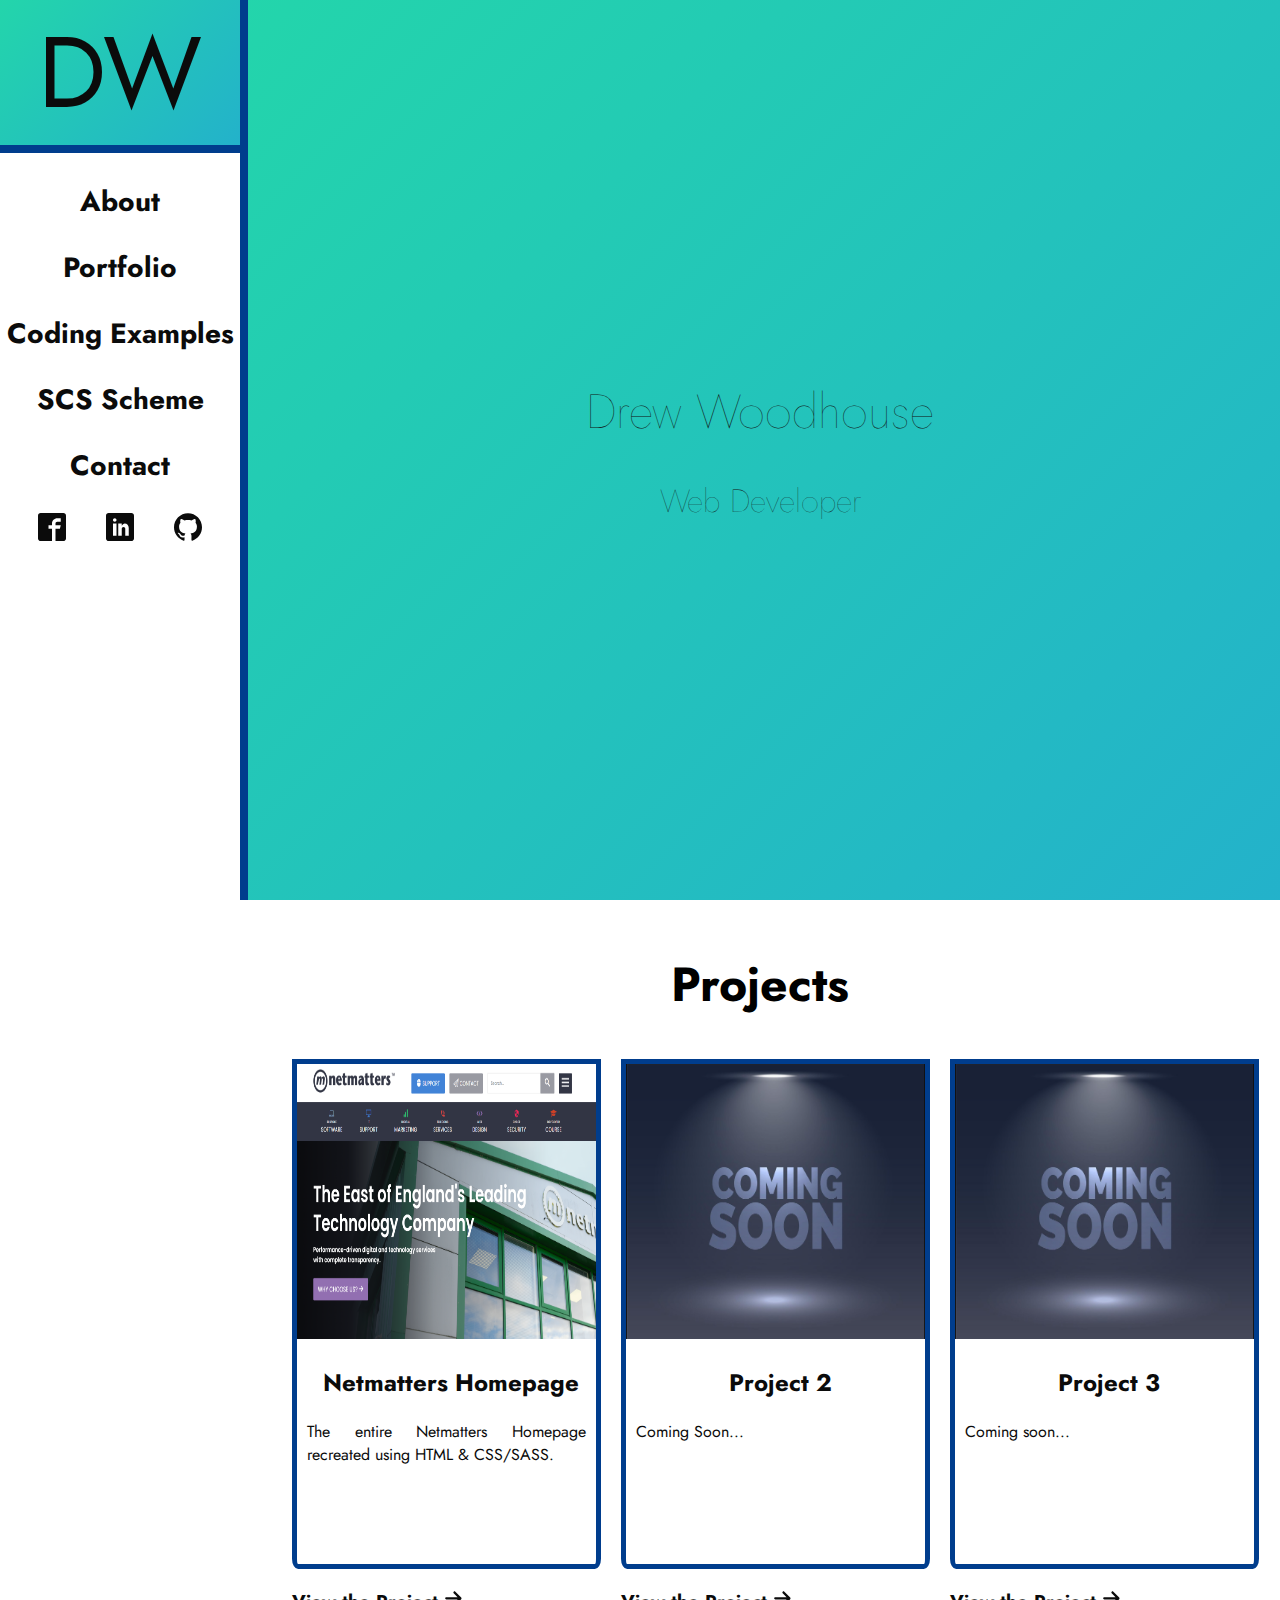
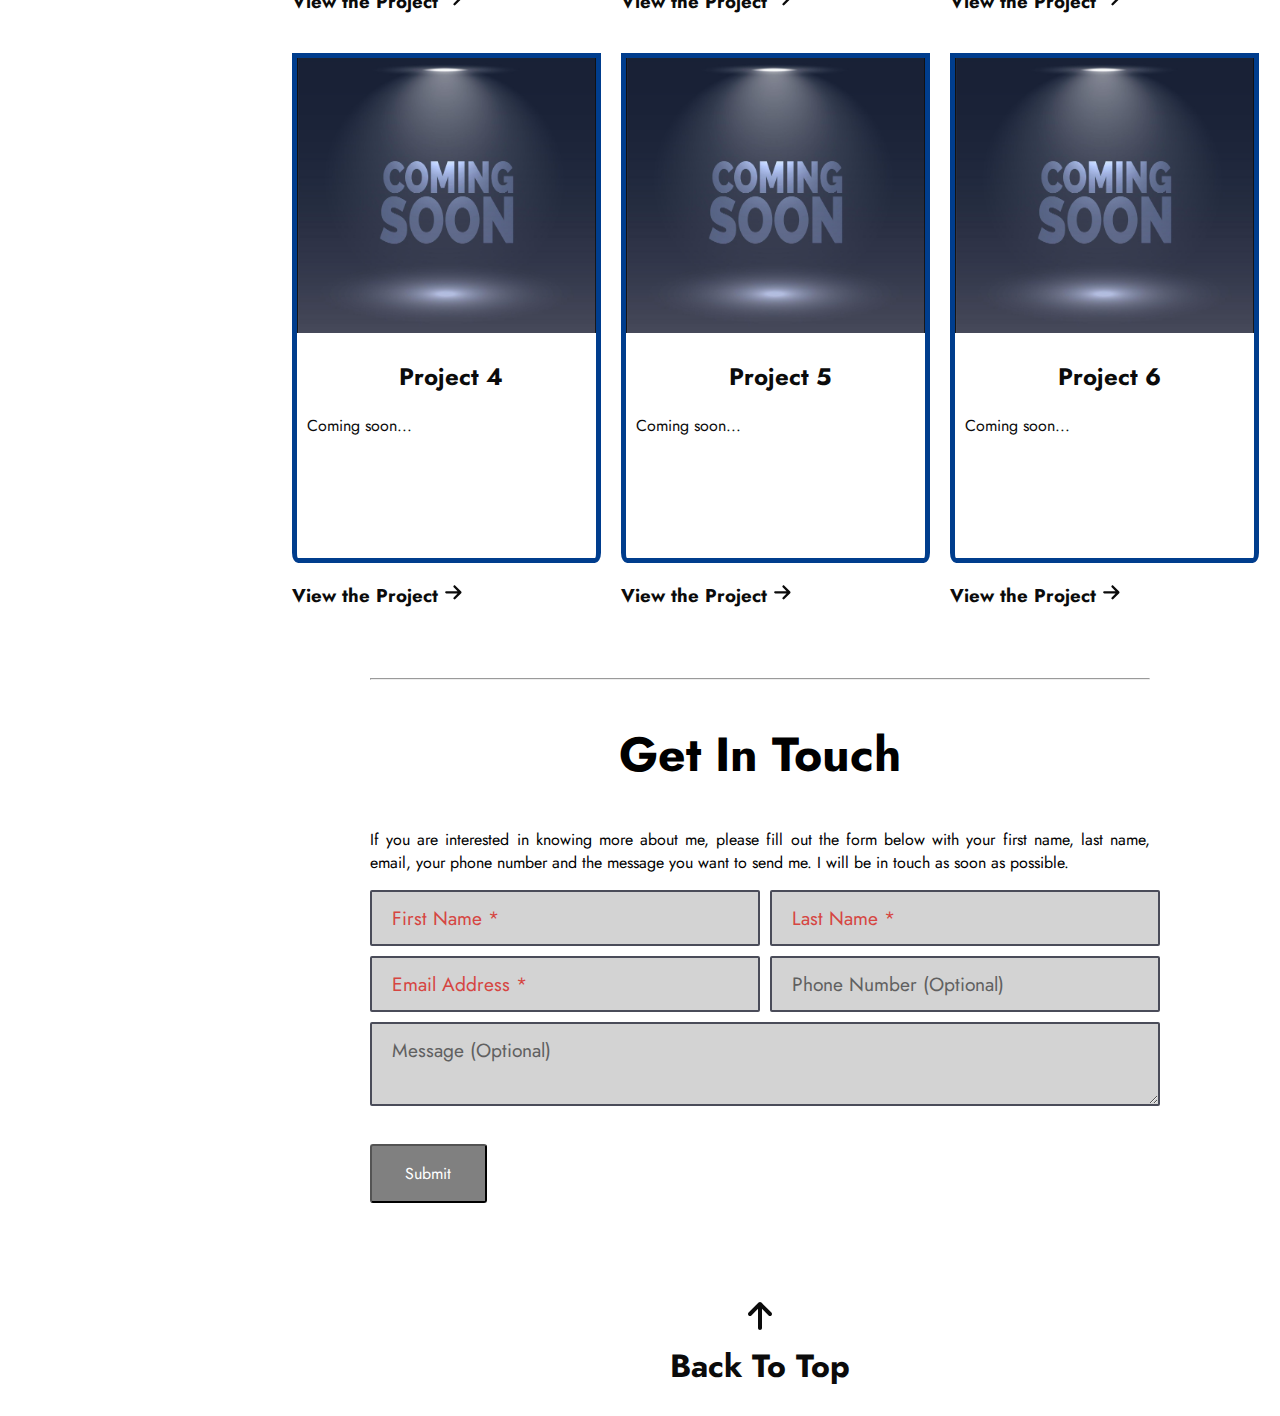
==== index.html @ a2b35416 "Typewriter Effect" ====
<!DOCTYPE html>
<html lang="en">
<head>
    <meta charset="UTF-8">
    <meta name="viewport" content="width=device-width, initial-scale=1.0">
    <title>Drew Woodhouse | SCS Portfolio</title>

    <link rel="stylesheet" href="css/application.css">
    <link rel="preconnect" href="https://fonts.googleapis.com">
    <link rel="preconnect" href="https://fonts.gstatic.com" crossorigin>
    <link href="https://fonts.googleapis.com/css2?family=Jost:wght@200;300;400;500;600;700;800&display=swap" rel="stylesheet">
    <link rel="icon" type="image/png" href="icons/favicon.PNG">
</head>
<body>
    <!--Icon Implementation-->
    <svg aria-hidden="true" style="position: absolute; width: 0; height: 0; overflow: hidden;" version="1.1" xmlns="http://www.w3.org/2000/svg" xmlns:xlink="http://www.w3.org/1999/xlink">
        <defs>
            <symbol id="icon-arrow-up" viewBox="0 0 32 32">
                <path d="M27.414 12.586l-10-10c-0.781-0.781-2.047-0.781-2.828 0l-10 10c-0.781 0.781-0.781 2.047 0 2.828s2.047 0.781 2.828 0l6.586-6.586v19.172c0 1.105 0.895 2 2 2s2-0.895 2-2v-19.172l6.586 6.586c0.39 0.39 0.902 0.586 1.414 0.586s1.024-0.195 1.414-0.586c0.781-0.781 0.781-2.047 0-2.828z"></path>
            </symbol>
            <symbol id="icon-arrow-right" viewBox="0 0 32 32">
                <path d="M19.414 27.414l10-10c0.781-0.781 0.781-2.047 0-2.828l-10-10c-0.781-0.781-2.047-0.781-2.828 0s-0.781 2.047 0 2.828l6.586 6.586h-19.172c-1.105 0-2 0.895-2 2s0.895 2 2 2h19.172l-6.586 6.586c-0.39 0.39-0.586 0.902-0.586 1.414s0.195 1.024 0.586 1.414c0.781 0.781 2.047 0.781 2.828 0z"></path>
            </symbol>
            <symbol id="icon-facebook" viewBox="0 0 32 32">
                <path d="M29 0h-26c-1.65 0-3 1.35-3 3v26c0 1.65 1.35 3 3 3h13v-14h-4v-4h4v-2c0-3.306 2.694-6 6-6h4v4h-4c-1.1 0-2 0.9-2 2v2h6l-1 4h-5v14h9c1.65 0 3-1.35 3-3v-26c0-1.65-1.35-3-3-3z"></path>
            </symbol>
            <symbol id="icon-linkedin" viewBox="0 0 32 32">
                <path d="M29 0h-26c-1.65 0-3 1.35-3 3v26c0 1.65 1.35 3 3 3h26c1.65 0 3-1.35 3-3v-26c0-1.65-1.35-3-3-3zM12 26h-4v-14h4v14zM10 10c-1.106 0-2-0.894-2-2s0.894-2 2-2c1.106 0 2 0.894 2 2s-0.894 2-2 2zM26 26h-4v-8c0-1.106-0.894-2-2-2s-2 0.894-2 2v8h-4v-14h4v2.481c0.825-1.131 2.087-2.481 3.5-2.481 2.488 0 4.5 2.238 4.5 5v9z"></path>
            </symbol>
            <symbol id="icon-github" viewBox="0 0 32 32">
                <path d="M16 0.395c-8.836 0-16 7.163-16 16 0 7.069 4.585 13.067 10.942 15.182 0.8 0.148 1.094-0.347 1.094-0.77 0-0.381-0.015-1.642-0.022-2.979-4.452 0.968-5.391-1.888-5.391-1.888-0.728-1.849-1.776-2.341-1.776-2.341-1.452-0.993 0.11-0.973 0.11-0.973 1.606 0.113 2.452 1.649 2.452 1.649 1.427 2.446 3.743 1.739 4.656 1.33 0.143-1.034 0.558-1.74 1.016-2.14-3.554-0.404-7.29-1.777-7.29-7.907 0-1.747 0.625-3.174 1.649-4.295-0.166-0.403-0.714-2.030 0.155-4.234 0 0 1.344-0.43 4.401 1.64 1.276-0.355 2.645-0.532 4.005-0.539 1.359 0.006 2.729 0.184 4.008 0.539 3.054-2.070 4.395-1.64 4.395-1.64 0.871 2.204 0.323 3.831 0.157 4.234 1.026 1.12 1.647 2.548 1.647 4.295 0 6.145-3.743 7.498-7.306 7.895 0.574 0.497 1.085 1.47 1.085 2.963 0 2.141-0.019 3.864-0.019 4.391 0 0.426 0.288 0.925 1.099 0.768 6.354-2.118 10.933-8.113 10.933-15.18 0-8.837-7.164-16-16-16z"></path>
            </symbol>
        </defs>
    </svg>

    <!-- Hamburger-->
    <div class="primary-nav__hamburger ishidden__hamburger">
        <button type="button" class="primary-nav__hamburger hamburger hamburger-spin is-active">
            <span class="hamburger-box">
                <span class="hamburger-inner"></span>
            </span>
        </button>
    </div>
        
    <!-- Navigation Section-->
    <aside>
        <nav class="ishidden__nav primary-nav">
            <a href="index.html" class="primary-nav__logo">
                DW
            </a>
            <div class="primary-nav__flex-container">
                <ul class="primary-nav__pages">
                    <li><a href="aboutme.html">About</a></li>
                    <li><a href="#banner">Portfolio</a></li>
                    <li><a href="codingexamples.html">Coding Examples</a></li>
                    <li><a href="scsscheme.html">SCS Scheme</a></li>
                    <li><a href="#contact">Contact</a></li>
                </ul>
                <ul class="primary-nav__socials">
                    <li>
                        <a href="https://www.facebook.com/drew.woodhouse/" target="_blank"><svg class="icon icon-facebook"><use xlink:href="#icon-facebook"></use></svg></a>
                    </li>
                    <li>
                        <a href="https://www.linkedin.com/in/drew-woodhouse-0a9378283/" target="_blank"><svg class="icon icon-linkedin"><use xlink:href="#icon-linkedin"></use></svg></a>
                    </li>
                    <li>
                        <a href="https://github.com/dwoodhouse1" target="_blank"><svg class="icon icon-github"><use xlink:href="#icon-github"></use></svg></a>
                    </li>
                </ul>
            </div>
        </nav>
    </aside>

    <div class="flex-container">
        <header>
            <!--Banner Section-->
            <div id="banner">
                <hgroup class="banner__heading">
                    <div class="banner__text">
                        <h1 id="banner__fullname"></h1>
                        <p id="banner__occupation" class="h2 text-center bold">Web Developer</p>
                    </div>
                   
                    <!-- <h1>xD</h1> 2.5 rem / 3rem-->
     
                    <!-- <h1>Drew Woodhouse</h1>
                    <p class="h2 text-center bold">Web Developer</p> -->
                </hgroup>
            </div>
        </header>
        
        <main>
            <!--Project Section-->
            <div class="container__center container__center--projects">
                <section id="projects">
                    <h2 class="h1 text-center">Projects</h2>

                    <div class="project__grid">

                        <a href="http://netmatters.drew-woodhouse.netmatters-scs.co.uk" target="_blank" class="project__block project__block--hover">
                            <div class="project__block--content project__block--content-height">
                                <img src="img/netmatters-homepage.png" alt="Netmatters Homepage" class="project__block--image">
                                <div class="project__block-text margin-left margin-bottom">
                                    <h2 class="h3 text-center">Netmatters Homepage</h2>
                                    <p class="break">The entire Netmatters Homepage recreated using HTML & CSS/SASS.<br>&nbsp;</p>
                                </div>
                            </div>
                            <div class="project__block--view">
                                <h3>View the Project <svg class="icon icon-arrow-right"><use xlink:href="#icon-arrow-right"></use></svg></h3>
                            </div>
                        </a>

                        <a href="#" target="_blank" class="project__block project__block--hover">
                            <div class="project__block--content project__block--content-height">
                                <img src="img/coming-soon.PNG" alt="Coming Soon">
                                <div class="project__block-text margin-left margin-bottom">
                                    <h2 class="h3 text-center">Project 2</h2>
                                    <p>Coming Soon...<br>&nbsp;<br>&nbsp;</p>
                                </div>
                            </div>
                            <div class="project__block--view">
                                <h3>View the Project <svg class="icon icon-arrow-right"><use xlink:href="#icon-arrow-right"></use></svg></h3>
                            </div>
                        </a>
                    
                        <a href="#" target="_blank" class="project__block project__block--hover">
                            <div class="project__block--content project__block--content-height">
                                <img src="img/coming-soon.PNG" alt="Coming Soon">
                                <div class="project__block-text margin-left margin-bottom">
                                    <h2 class="h3 text-center">Project 3</h2>
                                    <p>Coming soon...<br>&nbsp;<br>&nbsp;</p>
                                </div>
                            </div>
                            <div class="project__block--view">
                                <h3>View the Project <svg class="icon icon-arrow-right"><use xlink:href="#icon-arrow-right"></use></svg></h3>
                            </div>
                        </a>

                        <a href="#" target="_blank" class="project__block project__block--hover">
                            <div class="project__block--content project__block--content-height">
                                <img src="img/coming-soon.PNG" alt="Coming Soon">
                                <div class="project__block-text margin-left margin-bottom">
                                    <h2 class="h3 text-center">Project 4</h2>
                                    <p>Coming soon...<br>&nbsp;<br>&nbsp;</p>
                                </div>
                            </div>
                            <div class="project__block--view">
                                <h3>View the Project <svg class="icon icon-arrow-right"><use xlink:href="#icon-arrow-right"></use></svg></h3>
                            </div>
                        </a>

                        <a href="#" target="_blank" class="project__block project__block--hover">
                            <div class="project__block--content project__block--content-height">
                                <img src="img/coming-soon.PNG" alt="Coming Soon">
                                <div class="project__block-text margin-left">
                                    <h2 class="h3 text-center">Project 5</h2>
                                    <p>Coming soon...<br>&nbsp;<br>&nbsp;</p>
                                </div>
                            </div>
                            <div class="project__block--view">
                                <h3>View the Project <svg class="icon icon-arrow-right"><use xlink:href="#icon-arrow-right"></use></svg></h3>
                            </div>
                        </a>

                        <a href="#" target="_blank" class="project__block project__block--hover">
                            <div class="project__block--content project__block--content-height">
                                <img src="img/coming-soon.PNG" alt="Coming Soon">
                                <div class="project__block-text margin-left">
                                    <h2 class="h3 text-center">Project 6</h2>
                                    <p>Coming soon...<br>&nbsp;<br>&nbsp;</p>
                                </div>
                            </div>
                            <div class="project__block--view">
                                <h3>View the Project <svg class="icon icon-arrow-right"><use xlink:href="#icon-arrow-right"></use></svg></h3>
                            </div>
                        </a>
                    </div>
                </section>
            </div>

            <!--Form Section-->
            <div class="container__center">
                <section id="contact">
                    <div class="contact-me">
                        <hr>
                        <h2 class="h1 text-center">Get In Touch </h2>
                        <p>If you are interested in knowing more about me, please fill out the form below with your first name, last name, email, your phone number and the message you want
                            to send me. I will be in touch as soon as possible.
                        </p>
                    </div>
                    <div class="contact-form">
                        <form id="contact-form" name="contactForm" action="index.php" method="post">
                            <div class="contact-form__content">
                                <div class="contact-form__first-name">
                                    <input type="text" id="contact-form__first-name" name="first-name" placeholder="First Name *">
                                    <small></small>
                                </div>

                                <div class="contact-form__last-name textbox-format">
                                    <input type="text" id="contact-form__last-name" name="last-name" placeholder="Last Name *">
                                    <small></small>
                                </div>

                                <div class="contact-form__email">
                                    <input type="text" id="contact-form__email" name="email" placeholder="Email Address *">
                                    <small></small>
                                </div>

                                <div class="contact-form__phone">
                                    <input type="text" id="contact-form__phone" name="phone-number" placeholder="Phone Number (Optional)">
                                    <small></small>
                                </div>

                                <div class="contact-form__message">
                                    <textarea id="contact-form__message" name="message" placeholder="Message (Optional)"></textarea>
                                </div>
                            </div>
                            <div class="contact-form__submit">
                                <button class="btn__submit" value="submit">Submit</button>
                            </div>
                        </form>
                    </div>
                </section>
            </div>
        </main>

        <footer>
            <!--Back To Top Link-->
            <div class="footer__container">
                
                <a href="#top" class="footer__top-link">
                    <svg class="icon icon-arrow-up"><use xlink:href="#icon-arrow-up"></use></svg>
                </a>
                <a href="#top" class="footer__top-link">
                    <h2>Back To Top</h2>
                </a> 
            </div>
            
        </footer>
    </div>
    <script src="js/jquery-3.7.1.min.js"></script>
    <script src="js/gsap-public/minified/gsap.min.js"></script>
    <script src="js/navMenuToggle.js"></script>
    <script src="js/form-validation.js"></script>
    <script src="js/main.js"></script>
</body>
</html>
---- css/application.css ----
@keyframes gradient{0%{background-position:0% 50%}50%{background-position:100% 50%}100%{background-position:0% 50%}}html{font-family:'Jost', sans-serif;width:100%;height:100%;scroll-behavior:smooth}body{margin:0}.text-center{text-align:center}@media (min-width: 1260px){.text-center-xlarge-margin{margin-left:10%;margin-right:25%}}.margin-left{margin-left:.625rem}.margin-right{margin-right:.625rem}@media (min-width: 768px) and (max-width: 991px){.margin-top{margin-top:3.5rem}}@media (min-width: 768px) and (max-width: 991px){.margin-bottom{margin-bottom:3.4375rem}}@media (min-width: 992px) and (max-width: 1259px){.margin-bottom{margin-bottom:3.4375rem}}h1{font-size:2.5rem}@media (min-width: 768px) and (max-width: 991px){h1{font-size:3rem}}@media (min-width: 992px) and (max-width: 1259px){h1{font-size:3rem}}@media (min-width: 1260px){h1{font-size:3rem}}.h1{font-size:2.5rem}@media (min-width: 768px) and (max-width: 991px){.h1{font-size:3rem}}@media (min-width: 992px) and (max-width: 1259px){.h1{font-size:3rem}}@media (min-width: 1260px){.h1{font-size:3rem}}h2{font-size:2rem}.h2{margin-block-start:1em;margin-block-end:1em;font-size:2rem}.h3{font-size:1.5rem}.bold{font-weight:bold}footer{margin-top:.9375rem}p{text-align:justify}.inline{display:inline}code{display:inline-block;color:white;margin-left:-160px;margin-right:20px}.flex-container{display:flex;flex-direction:column;height:100vh;margin:auto}@media (min-width: 992px) and (max-width: 1259px){.flex-container{margin-left:15rem}}@media (min-width: 1260px){.flex-container{margin-left:15rem}}.container__code{background-color:#3E3E42;overflow-x:auto}.container__center{width:75%;align-self:center;margin:3.125rem auto}@media (min-width: 320px) and (max-width: 767px){.container__center{max-width:400px}}@media (min-width: 768px) and (max-width: 991px){.container__center{width:700px}}@media (min-width: 992px) and (max-width: 1259px){.container__center--projects{width:660px}}@media (min-width: 1260px){.container__center--projects{width:90%}}.primary-nav{display:flex;flex-direction:column;position:fixed;height:100vh;background-color:#fff;border-right:8px solid #003d8d;width:0;transition:0.5s;z-index:5}@media (min-width: 992px) and (max-width: 1259px){.primary-nav{display:block;visibility:visible;width:15rem}}@media (min-width: 1260px){.primary-nav{display:block;visibility:visible;width:15rem}}.primary-nav__socials{display:flex;justify-content:center;margin-top:0;padding:0;list-style:none}@media (min-width: 320px) and (max-width: 767px){.primary-nav__socials{display:none}}@media (min-width: 768px) and (max-width: 991px){.primary-nav__socials{display:none}}.primary-nav__socials li{margin-left:1.25rem;margin-right:1.25rem;margin-bottom:0}.primary-nav__pages{display:block;list-style:none;margin-bottom:0}.primary-nav__logo{background:linear-gradient(-45deg, #ee7752, #e73c7e, #23a6d5, #23d5ab);background-size:400% 400%;animation:gradient 15s ease infinite;display:flex;justify-content:center;width:100%;color:#0b0b0b;font-size:6.25rem;text-decoration:none;text-align:center;border-bottom:8px solid #003d8d}.primary-nav ul{padding:0;text-align:center;font-size:1.75rem;font-weight:bold}.primary-nav li{margin-bottom:1.5625rem}.primary-nav li:hover{text-decoration:underline;cursor:pointer}.primary-nav a{text-decoration:none;color:#0b0b0b}.primary-nav__flex-container{display:flex;flex-direction:column}.primary-nav__hamburger{position:fixed;z-index:1;vertical-align:middle;top:1.25rem;right:1.25rem;width:3.125rem;height:3.125rem}@media (min-width: 992px) and (max-width: 1259px){.primary-nav__hamburger{display:none}}@media (min-width: 1260px){.primary-nav__hamburger{display:none}}#banner{display:flex;flex-direction:column;justify-content:center;align-items:center;height:100vh;width:100%;background:linear-gradient(-45deg, #ee7752, #e73c7e, #23a6d5, #23d5ab);background-size:400% 400%;animation:gradient 15s ease infinite}.banner__heading{display:flex;text-align:center}.banner__text{color:#111;font-variation-settings:"wght" var(--font-weight, 100);font-size:2rem;margin-left:1px;margin-right:1px}.project__grid{display:grid;gap:1.25rem}.project__grid a{color:#0b0b0b;text-decoration:none}@media (min-width: 650px) and (max-width: brkpoint-md-1){.project__grid{max-width:37.5rem;margin:0 auto}}@media (min-width: 768px) and (max-width: 991px){.project__grid{max-width:700px;margin:0 auto;grid-template-columns:50% 50%}}@media (min-width: 992px) and (max-width: 1259px){.project__grid{max-width:882px;grid-template-columns:50% 50%}}@media (min-width: 1260px){.project__grid{grid-template-columns:33% 33% 33%}}.project__block--content--height{min-height:1000px}.project__block{box-sizing:border-box}.project__block--content{border:5px solid #003d8d;border-radius:0 0 2% 2%;flex-direction:column;position:relative;transition:.5s ease}@media (min-width: 1260px){.project__block--content{height:500px}}.project__block--hover{top:0;position:relative;transition:.5s ease}.project__block--hover:hover{top:-10px;transition:.5s ease;cursor:pointer}.project__block p{margin-right:.625rem}.section-title{display:flex;flex-direction:column}.footer__container{display:flex;flex-direction:column;align-items:center}.footer__top-link{text-decoration:none;color:#0b0b0b}footer h2{margin-top:.3125rem}.project__block img{width:100%;height:100%;max-height:35.3125rem}@media (min-width: 768px) and (max-width: 991px){.project__block img{height:190px}}@media (min-width: 992px) and (max-width: 1259px){.project__block img{height:180px}}@media (min-width: 1260px){.project__block img{min-height:275px;max-height:275px}}.image__profile{width:10%;border-radius:10%;border-color:black;border:5px solid black;max-height:420px}@media (min-width: 320px) and (max-width: 767px){.image__profile{width:45%}}@media (min-width: 768px) and (max-width: 991px){.image__profile{width:25%}}@media (min-width: 650px) and (max-width: brkpoint-md-1){.image__profile{width:25%}}@media (min-width: 992px) and (max-width: 1259px){.image__profile{width:30%}}@media (min-width: 1260px){.image__profile{width:20%}}.img-container--snippet{width:100%}input,textarea{font-family:"Jost",sans-serif}input[type=text],textarea[type=text]{box-sizing:border-box;padding:12px 20px;font-size:1.2rem;position:center;width:100%;background-color:lightgrey;color:#606060;border:2px solid #4a4c59;border-radius:2px}input[type=text]:focus,textarea[type=text]:focus{background-color:#fff;color:#0b0b0b}input::placeholder,textarea::placeholder{color:#606060}.contact-form__content{display:grid;width:100%;gap:10px;grid-template-columns:50% 50%}.contact-form__first-name{grid-column-start:1;grid-column-end:3}.contact-form__first-name input:focus,.contact-form__first-name textarea:focus{outline:none}.contact-form__first-name.error input,.contact-form__first-name.error textarea{border:2px solid red}.contact-form__first-name.success input,.contact-form__first-name.success textarea{border:2px solid green}@media (min-width: 768px) and (max-width: 991px){.contact-form__first-name{grid-column-start:1;grid-column-end:2}}@media (min-width: 992px) and (max-width: 1259px){.contact-form__first-name{grid-column-start:1;grid-column-end:2}}@media (min-width: 1260px){.contact-form__first-name{grid-column-start:1;grid-column-end:2}}.contact-form__last-name{grid-column-start:1;grid-column-end:3}.contact-form__last-name input:focus,.contact-form__last-name textarea:focus{outline:none}.contact-form__last-name.error input,.contact-form__last-name.error textarea{border:2px solid red}.contact-form__last-name.success input,.contact-form__last-name.success textarea{border:2px solid green}@media (min-width: 768px) and (max-width: 991px){.contact-form__last-name{grid-column-start:2;grid-column-end:3}}@media (min-width: 992px) and (max-width: 1259px){.contact-form__last-name{grid-column-start:2;grid-column-end:3}}@media (min-width: 1260px){.contact-form__last-name{grid-column-start:2;grid-column-end:3}}.contact-form__email{grid-column-start:1;grid-column-end:3}.contact-form__email input:focus,.contact-form__email textarea:focus{outline:none}.contact-form__email.error input,.contact-form__email.error textarea{border:2px solid red}.contact-form__email.success input,.contact-form__email.success textarea{border:2px solid green}@media (min-width: 768px) and (max-width: 991px){.contact-form__email{grid-column-start:1;grid-column-end:2}}@media (min-width: 992px) and (max-width: 1259px){.contact-form__email{grid-column-start:1;grid-column-end:2}}@media (min-width: 1260px){.contact-form__email{grid-column-start:1;grid-column-end:2}}.contact-form__phone{grid-column-start:1;grid-column-end:3}.contact-form__phone input:focus,.contact-form__phone textarea:focus{outline:none}.contact-form__phone.error input,.contact-form__phone.error textarea{border:2px solid red}.contact-form__phone.success input,.contact-form__phone.success textarea{border:2px solid green}@media (min-width: 768px) and (max-width: 991px){.contact-form__phone{grid-column-start:2;grid-column-end:3}}@media (min-width: 992px) and (max-width: 1259px){.contact-form__phone{grid-column-start:2;grid-column-end:3}}@media (min-width: 1260px){.contact-form__phone{grid-column-start:2;grid-column-end:3}}.contact-form__message{grid-column-start:1;grid-column-end:3}.contact-form__message input:focus,.contact-form__message textarea:focus{outline:none}@media (min-width: 768px) and (max-width: 991px){.contact-form__message{grid-column-start:1;grid-column-end:3}}@media (min-width: 992px) and (max-width: 1259px){.contact-form__message{grid-column-start:1;grid-column-end:3}}@media (min-width: 1260px){.contact-form__message{grid-column-start:1;grid-column-end:3}}#contact-form__first-name::placeholder{color:#d64541}#contact-form__first-name:focus::placeholder{color:transparent}#contact-form__last-name::placeholder{color:#d64541}#contact-form__last-name:focus::placeholder{color:transparent}#contact-form__email::placeholder{color:#d64541}#contact-form__email:focus::placeholder{color:transparent}#contact-form__message{box-sizing:border-box;padding:12px 20px;font-size:1.2rem;position:center;width:100%;background-color:lightgrey;color:#606060;border:2px solid #4a4c59;border-radius:2px}#contact-form__message:focus{background-color:#fff}#contact-form__message:focus::placeholder{color:transparent}#contact-form__phone:focus::placeholder{color:transparent}textarea{resize:vertical}.btn__submit{font-family:"Jost",sans-serif;height:auto;line-height:35px;padding:5px 15px;text-align:center;font-size:1em;border-radius:3px;background-color:grey;color:white;row-gap:.20833em;padding:.625em 2.08333em;margin-top:2rem;margin-bottom:2rem}.btn__submit:hover{background-color:#0b0b0b;cursor:pointer}.hamburger{font-family:"Jost",sans-serif;height:auto;line-height:35px;padding:5px 15px;text-align:center;font-size:1em;border-radius:3px;background-color:grey;color:white;row-gap:.20833em;background-color:#0b0b0b;border-color:#0b0b0b;padding:7px 16px;height:50px;width:50px}@media (min-width: 992px) and (max-width: 1259px){.hamburger{display:none}}@media (min-width: 1260px){.hamburger{display:none}}.hamburger-box{display:inline-block;width:33px;height:19px;position:relative}.hamburger-inner{top:10px;right:10px;content:"";display:block;position:absolute;width:2.0625rem;height:.25rem;background-color:#fff;border-radius:0}.hamburger-inner::before{content:"";display:block;position:absolute;width:2.0625rem;height:.25rem;background-color:#fff;border-radius:0;top:-10px;bottom:0}.hamburger-inner::after{content:"";display:block;position:absolute;width:2.0625rem;height:.25rem;background-color:#fff;border-radius:0;top:10px}.hamburger-spin:hover{cursor:pointer}.hamburger-spin:hover .hamburger-inner{content:"";display:block;position:absolute;width:2.0625rem;height:.25rem;background-color:#fff;border-radius:0;transform:rotate(225deg);transition-delay:.12s;transition-timing-function:cubic-bezier(0.215, 0.61, 0.355, 1);transition:.5s ease}.hamburger-spin:hover .hamburger-inner::before{content:"";display:block;position:absolute;width:2.0625rem;height:.25rem;background-color:#fff;border-radius:0;top:0;opacity:0;transition:top .1s ease-out ,opacity .1s ease-out .12s;transform:rotate(45deg)}.hamburger-spin:hover .hamburger-inner::before:hover{top:10px}.hamburger-spin:hover .hamburger-inner::after{content:"";display:block;position:absolute;width:2.0625rem;height:.25rem;background-color:#fff;border-radius:0;bottom:0;top:0;transform:rotate(-90deg);transition:bottom 0.1s ease-out,transform 0.22s cubic-bezier(0.215, 0.61, 0.355, 1) 0.12s}.toggle-section{background:none;border:none;outline:none;transform:rotate(0deg);transition:.5s;font-size:2rem}.rotate{transform:rotate(90deg);transition:.5s}.icon{display:inline-block;width:1em;height:1em;stroke-width:0;stroke:currentColor;fill:currentColor}.icon-arrow-up{fill:#0b0b0b;font-size:32px}.icon-facebook{fill:#0b0b0b}.icon-facebook:hover{fill:#3b5998}.icon-linkedin{fill:#0b0b0b}.icon-linkedin:hover{fill:#0077B5}.icon-github:hover{fill:#6e5494}
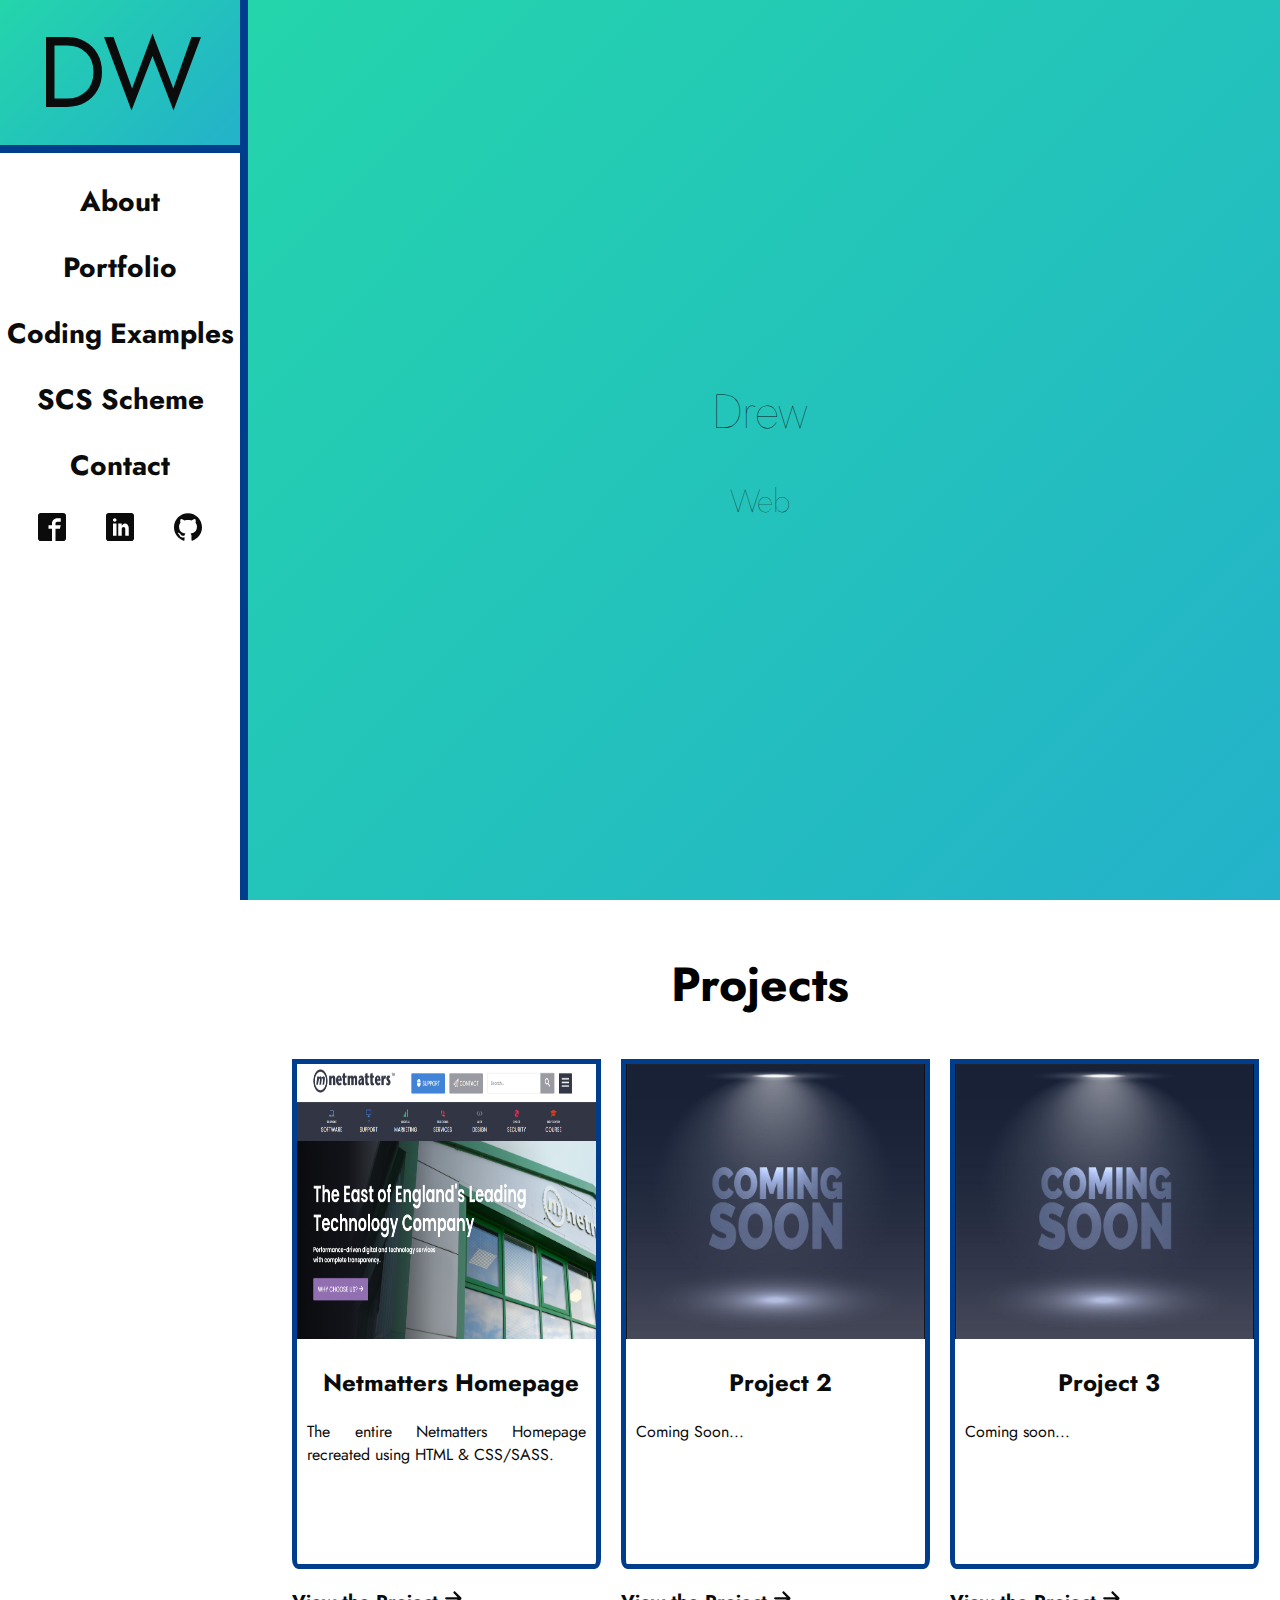
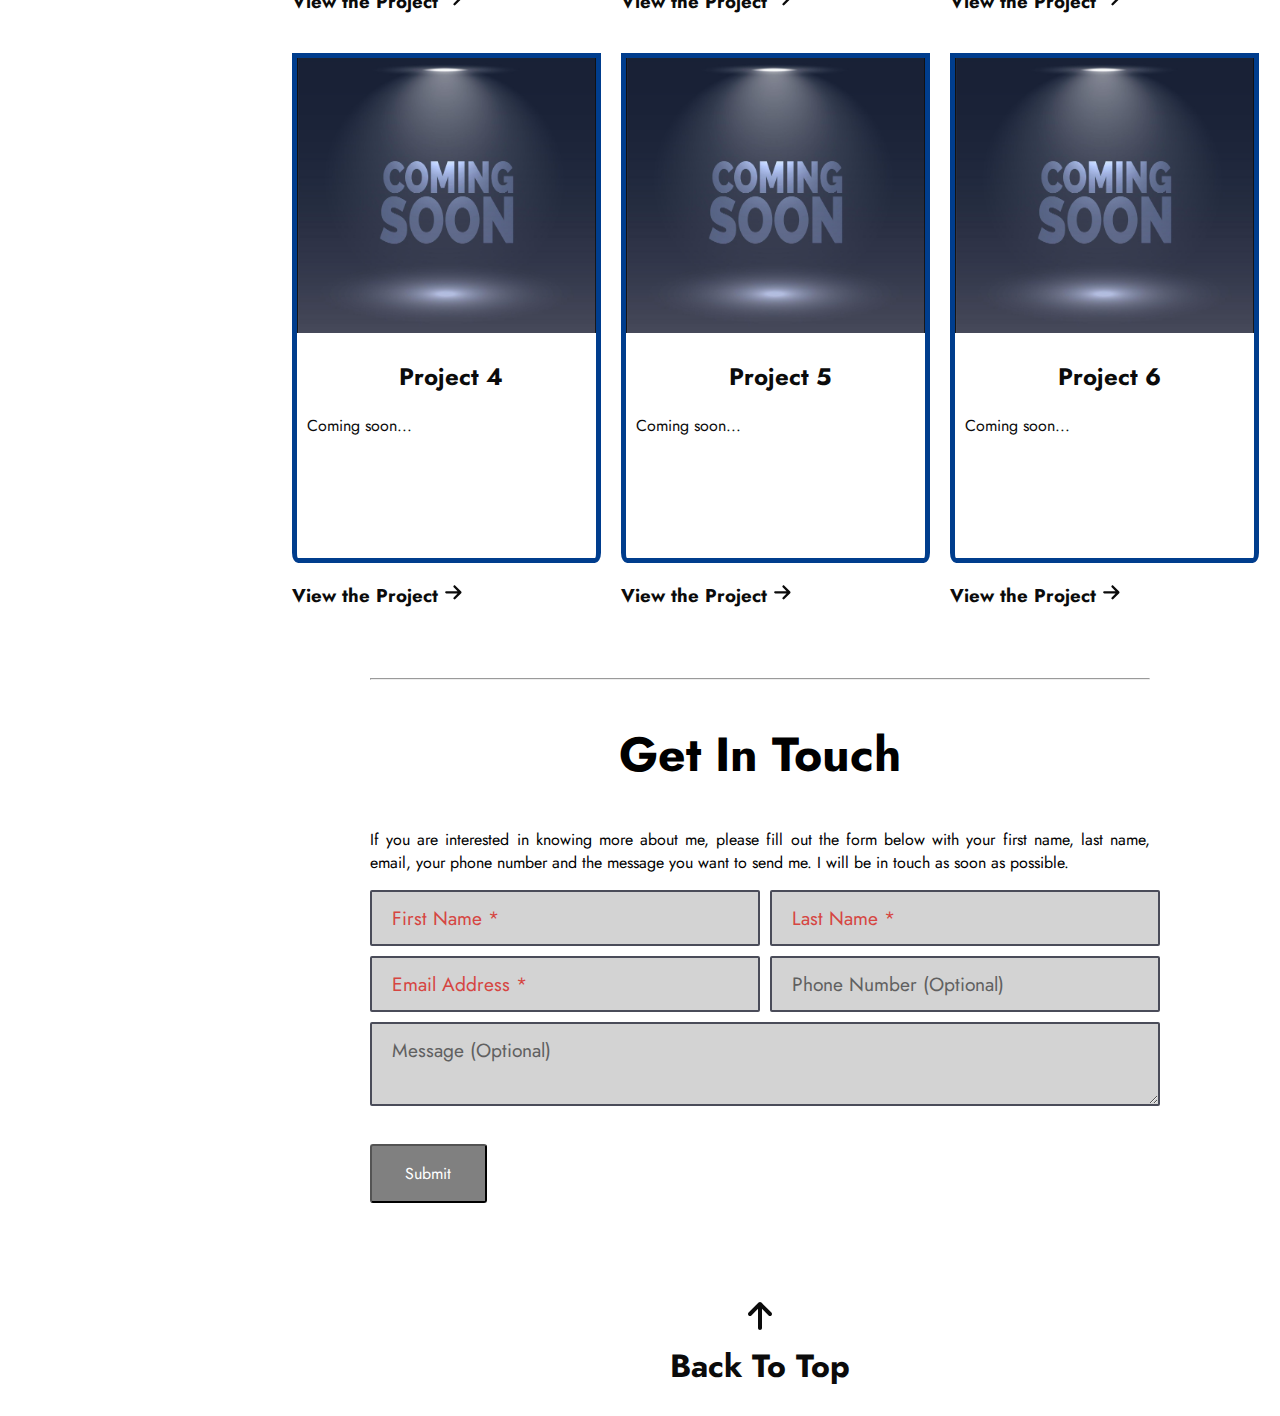
==== commit cdf82f47: "Collapsed / Expand content" ====
--- a/index.html
+++ b/index.html
@@ -77,8 +77,8 @@
             <div id="banner">
                 <hgroup class="banner__heading">
                     <div class="banner__text">
-                        <h1 id="banner__fullname"></h1>
-                        <p id="banner__occupation" class="h2 text-center bold">Web Developer</p>
+                        <h1 id="banner__h1">Drew Woodhouse</h1>
+                        <p id="banner__h2" class="h2 text-center bold">Web Developer</p>
                     </div>
                    
                     <!-- <h1>xD</h1> 2.5 rem / 3rem-->
--- a/css/application.css
+++ b/css/application.css
@@ -1,2 +1,2 @@
-@keyframes gradient{0%{background-position:0% 50%}50%{background-position:100% 50%}100%{background-position:0% 50%}}html{font-family:'Jost', sans-serif;width:100%;height:100%;scroll-behavior:smooth}body{margin:0}.text-center{text-align:center}@media (min-width: 1260px){.text-center-xlarge-margin{margin-left:10%;margin-right:25%}}.margin-left{margin-left:.625rem}.margin-right{margin-right:.625rem}@media (min-width: 768px) and (max-width: 991px){.margin-top{margin-top:3.5rem}}@media (min-width: 768px) and (max-width: 991px){.margin-bottom{margin-bottom:3.4375rem}}@media (min-width: 992px) and (max-width: 1259px){.margin-bottom{margin-bottom:3.4375rem}}h1{font-size:2.5rem}@media (min-width: 768px) and (max-width: 991px){h1{font-size:3rem}}@media (min-width: 992px) and (max-width: 1259px){h1{font-size:3rem}}@media (min-width: 1260px){h1{font-size:3rem}}.h1{font-size:2.5rem}@media (min-width: 768px) and (max-width: 991px){.h1{font-size:3rem}}@media (min-width: 992px) and (max-width: 1259px){.h1{font-size:3rem}}@media (min-width: 1260px){.h1{font-size:3rem}}h2{font-size:2rem}.h2{margin-block-start:1em;margin-block-end:1em;font-size:2rem}.h3{font-size:1.5rem}.bold{font-weight:bold}footer{margin-top:.9375rem}p{text-align:justify}.inline{display:inline}code{display:inline-block;color:white;margin-left:-160px;margin-right:20px}.flex-container{display:flex;flex-direction:column;height:100vh;margin:auto}@media (min-width: 992px) and (max-width: 1259px){.flex-container{margin-left:15rem}}@media (min-width: 1260px){.flex-container{margin-left:15rem}}.container__code{background-color:#3E3E42;overflow-x:auto}.container__center{width:75%;align-self:center;margin:3.125rem auto}@media (min-width: 320px) and (max-width: 767px){.container__center{max-width:400px}}@media (min-width: 768px) and (max-width: 991px){.container__center{width:700px}}@media (min-width: 992px) and (max-width: 1259px){.container__center--projects{width:660px}}@media (min-width: 1260px){.container__center--projects{width:90%}}.primary-nav{display:flex;flex-direction:column;position:fixed;height:100vh;background-color:#fff;border-right:8px solid #003d8d;width:0;transition:0.5s;z-index:5}@media (min-width: 992px) and (max-width: 1259px){.primary-nav{display:block;visibility:visible;width:15rem}}@media (min-width: 1260px){.primary-nav{display:block;visibility:visible;width:15rem}}.primary-nav__socials{display:flex;justify-content:center;margin-top:0;padding:0;list-style:none}@media (min-width: 320px) and (max-width: 767px){.primary-nav__socials{display:none}}@media (min-width: 768px) and (max-width: 991px){.primary-nav__socials{display:none}}.primary-nav__socials li{margin-left:1.25rem;margin-right:1.25rem;margin-bottom:0}.primary-nav__pages{display:block;list-style:none;margin-bottom:0}.primary-nav__logo{background:linear-gradient(-45deg, #ee7752, #e73c7e, #23a6d5, #23d5ab);background-size:400% 400%;animation:gradient 15s ease infinite;display:flex;justify-content:center;width:100%;color:#0b0b0b;font-size:6.25rem;text-decoration:none;text-align:center;border-bottom:8px solid #003d8d}.primary-nav ul{padding:0;text-align:center;font-size:1.75rem;font-weight:bold}.primary-nav li{margin-bottom:1.5625rem}.primary-nav li:hover{text-decoration:underline;cursor:pointer}.primary-nav a{text-decoration:none;color:#0b0b0b}.primary-nav__flex-container{display:flex;flex-direction:column}.primary-nav__hamburger{position:fixed;z-index:1;vertical-align:middle;top:1.25rem;right:1.25rem;width:3.125rem;height:3.125rem}@media (min-width: 992px) and (max-width: 1259px){.primary-nav__hamburger{display:none}}@media (min-width: 1260px){.primary-nav__hamburger{display:none}}#banner{display:flex;flex-direction:column;justify-content:center;align-items:center;height:100vh;width:100%;background:linear-gradient(-45deg, #ee7752, #e73c7e, #23a6d5, #23d5ab);background-size:400% 400%;animation:gradient 15s ease infinite}.banner__heading{display:flex;text-align:center}.banner__text{color:#111;font-variation-settings:"wght" var(--font-weight, 100);font-size:2rem;margin-left:1px;margin-right:1px}.project__grid{display:grid;gap:1.25rem}.project__grid a{color:#0b0b0b;text-decoration:none}@media (min-width: 650px) and (max-width: brkpoint-md-1){.project__grid{max-width:37.5rem;margin:0 auto}}@media (min-width: 768px) and (max-width: 991px){.project__grid{max-width:700px;margin:0 auto;grid-template-columns:50% 50%}}@media (min-width: 992px) and (max-width: 1259px){.project__grid{max-width:882px;grid-template-columns:50% 50%}}@media (min-width: 1260px){.project__grid{grid-template-columns:33% 33% 33%}}.project__block--content--height{min-height:1000px}.project__block{box-sizing:border-box}.project__block--content{border:5px solid #003d8d;border-radius:0 0 2% 2%;flex-direction:column;position:relative;transition:.5s ease}@media (min-width: 1260px){.project__block--content{height:500px}}.project__block--hover{top:0;position:relative;transition:.5s ease}.project__block--hover:hover{top:-10px;transition:.5s ease;cursor:pointer}.project__block p{margin-right:.625rem}.section-title{display:flex;flex-direction:column}.footer__container{display:flex;flex-direction:column;align-items:center}.footer__top-link{text-decoration:none;color:#0b0b0b}footer h2{margin-top:.3125rem}.project__block img{width:100%;height:100%;max-height:35.3125rem}@media (min-width: 768px) and (max-width: 991px){.project__block img{height:190px}}@media (min-width: 992px) and (max-width: 1259px){.project__block img{height:180px}}@media (min-width: 1260px){.project__block img{min-height:275px;max-height:275px}}.image__profile{width:10%;border-radius:10%;border-color:black;border:5px solid black;max-height:420px}@media (min-width: 320px) and (max-width: 767px){.image__profile{width:45%}}@media (min-width: 768px) and (max-width: 991px){.image__profile{width:25%}}@media (min-width: 650px) and (max-width: brkpoint-md-1){.image__profile{width:25%}}@media (min-width: 992px) and (max-width: 1259px){.image__profile{width:30%}}@media (min-width: 1260px){.image__profile{width:20%}}.img-container--snippet{width:100%}input,textarea{font-family:"Jost",sans-serif}input[type=text],textarea[type=text]{box-sizing:border-box;padding:12px 20px;font-size:1.2rem;position:center;width:100%;background-color:lightgrey;color:#606060;border:2px solid #4a4c59;border-radius:2px}input[type=text]:focus,textarea[type=text]:focus{background-color:#fff;color:#0b0b0b}input::placeholder,textarea::placeholder{color:#606060}.contact-form__content{display:grid;width:100%;gap:10px;grid-template-columns:50% 50%}.contact-form__first-name{grid-column-start:1;grid-column-end:3}.contact-form__first-name input:focus,.contact-form__first-name textarea:focus{outline:none}.contact-form__first-name.error input,.contact-form__first-name.error textarea{border:2px solid red}.contact-form__first-name.success input,.contact-form__first-name.success textarea{border:2px solid green}@media (min-width: 768px) and (max-width: 991px){.contact-form__first-name{grid-column-start:1;grid-column-end:2}}@media (min-width: 992px) and (max-width: 1259px){.contact-form__first-name{grid-column-start:1;grid-column-end:2}}@media (min-width: 1260px){.contact-form__first-name{grid-column-start:1;grid-column-end:2}}.contact-form__last-name{grid-column-start:1;grid-column-end:3}.contact-form__last-name input:focus,.contact-form__last-name textarea:focus{outline:none}.contact-form__last-name.error input,.contact-form__last-name.error textarea{border:2px solid red}.contact-form__last-name.success input,.contact-form__last-name.success textarea{border:2px solid green}@media (min-width: 768px) and (max-width: 991px){.contact-form__last-name{grid-column-start:2;grid-column-end:3}}@media (min-width: 992px) and (max-width: 1259px){.contact-form__last-name{grid-column-start:2;grid-column-end:3}}@media (min-width: 1260px){.contact-form__last-name{grid-column-start:2;grid-column-end:3}}.contact-form__email{grid-column-start:1;grid-column-end:3}.contact-form__email input:focus,.contact-form__email textarea:focus{outline:none}.contact-form__email.error input,.contact-form__email.error textarea{border:2px solid red}.contact-form__email.success input,.contact-form__email.success textarea{border:2px solid green}@media (min-width: 768px) and (max-width: 991px){.contact-form__email{grid-column-start:1;grid-column-end:2}}@media (min-width: 992px) and (max-width: 1259px){.contact-form__email{grid-column-start:1;grid-column-end:2}}@media (min-width: 1260px){.contact-form__email{grid-column-start:1;grid-column-end:2}}.contact-form__phone{grid-column-start:1;grid-column-end:3}.contact-form__phone input:focus,.contact-form__phone textarea:focus{outline:none}.contact-form__phone.error input,.contact-form__phone.error textarea{border:2px solid red}.contact-form__phone.success input,.contact-form__phone.success textarea{border:2px solid green}@media (min-width: 768px) and (max-width: 991px){.contact-form__phone{grid-column-start:2;grid-column-end:3}}@media (min-width: 992px) and (max-width: 1259px){.contact-form__phone{grid-column-start:2;grid-column-end:3}}@media (min-width: 1260px){.contact-form__phone{grid-column-start:2;grid-column-end:3}}.contact-form__message{grid-column-start:1;grid-column-end:3}.contact-form__message input:focus,.contact-form__message textarea:focus{outline:none}@media (min-width: 768px) and (max-width: 991px){.contact-form__message{grid-column-start:1;grid-column-end:3}}@media (min-width: 992px) and (max-width: 1259px){.contact-form__message{grid-column-start:1;grid-column-end:3}}@media (min-width: 1260px){.contact-form__message{grid-column-start:1;grid-column-end:3}}#contact-form__first-name::placeholder{color:#d64541}#contact-form__first-name:focus::placeholder{color:transparent}#contact-form__last-name::placeholder{color:#d64541}#contact-form__last-name:focus::placeholder{color:transparent}#contact-form__email::placeholder{color:#d64541}#contact-form__email:focus::placeholder{color:transparent}#contact-form__message{box-sizing:border-box;padding:12px 20px;font-size:1.2rem;position:center;width:100%;background-color:lightgrey;color:#606060;border:2px solid #4a4c59;border-radius:2px}#contact-form__message:focus{background-color:#fff}#contact-form__message:focus::placeholder{color:transparent}#contact-form__phone:focus::placeholder{color:transparent}textarea{resize:vertical}.btn__submit{font-family:"Jost",sans-serif;height:auto;line-height:35px;padding:5px 15px;text-align:center;font-size:1em;border-radius:3px;background-color:grey;color:white;row-gap:.20833em;padding:.625em 2.08333em;margin-top:2rem;margin-bottom:2rem}.btn__submit:hover{background-color:#0b0b0b;cursor:pointer}.hamburger{font-family:"Jost",sans-serif;height:auto;line-height:35px;padding:5px 15px;text-align:center;font-size:1em;border-radius:3px;background-color:grey;color:white;row-gap:.20833em;background-color:#0b0b0b;border-color:#0b0b0b;padding:7px 16px;height:50px;width:50px}@media (min-width: 992px) and (max-width: 1259px){.hamburger{display:none}}@media (min-width: 1260px){.hamburger{display:none}}.hamburger-box{display:inline-block;width:33px;height:19px;position:relative}.hamburger-inner{top:10px;right:10px;content:"";display:block;position:absolute;width:2.0625rem;height:.25rem;background-color:#fff;border-radius:0}.hamburger-inner::before{content:"";display:block;position:absolute;width:2.0625rem;height:.25rem;background-color:#fff;border-radius:0;top:-10px;bottom:0}.hamburger-inner::after{content:"";display:block;position:absolute;width:2.0625rem;height:.25rem;background-color:#fff;border-radius:0;top:10px}.hamburger-spin:hover{cursor:pointer}.hamburger-spin:hover .hamburger-inner{content:"";display:block;position:absolute;width:2.0625rem;height:.25rem;background-color:#fff;border-radius:0;transform:rotate(225deg);transition-delay:.12s;transition-timing-function:cubic-bezier(0.215, 0.61, 0.355, 1);transition:.5s ease}.hamburger-spin:hover .hamburger-inner::before{content:"";display:block;position:absolute;width:2.0625rem;height:.25rem;background-color:#fff;border-radius:0;top:0;opacity:0;transition:top .1s ease-out- ,opacity .1s ease-out .12s;transform:rotate(45deg)}.hamburger-spin:hover .hamburger-inner::before:hover{top:10px}.hamburger-spin:hover .hamburger-inner::after{content:"";display:block;position:absolute;width:2.0625rem;height:.25rem;background-color:#fff;border-radius:0;bottom:0;top:0;transform:rotate(-90deg);transition:bottom 0.1s ease-out,transform 0.22s cubic-bezier(0.215, 0.61, 0.355, 1) 0.12s}.toggle-section{background:none;border:none;outline:none;transform:rotate(0deg);transition:.5s;font-size:2rem}.rotate{transform:rotate(90deg);transition:.5s}.icon{display:inline-block;width:1em;height:1em;stroke-width:0;stroke:currentColor;fill:currentColor}.icon-arrow-up{fill:#0b0b0b;font-size:32px}.icon-facebook{fill:#0b0b0b}.icon-facebook:hover{fill:#3b5998}.icon-linkedin{fill:#0b0b0b}.icon-linkedin:hover{fill:#0077B5}.icon-github:hover{fill:#6e5494}
+@keyframes gradient{0%{background-position:0% 50%}50%{background-position:100% 50%}100%{background-position:0% 50%}}html{font-family:'Jost', sans-serif;width:100%;height:100%;scroll-behavior:smooth}body{margin:0}.text-center{text-align:center}@media (min-width: 1260px){.text-center-xlarge-margin{margin-left:10%;margin-right:25%}}.margin-left{margin-left:.625rem}.margin-right{margin-right:.625rem}@media (min-width: 768px) and (max-width: 991px){.margin-top{margin-top:3.5rem}}@media (min-width: 768px) and (max-width: 991px){.margin-bottom{margin-bottom:3.4375rem}}@media (min-width: 992px) and (max-width: 1259px){.margin-bottom{margin-bottom:3.4375rem}}h1{font-size:2.5rem}@media (min-width: 768px) and (max-width: 991px){h1{font-size:3rem}}@media (min-width: 992px) and (max-width: 1259px){h1{font-size:3rem}}@media (min-width: 1260px){h1{font-size:3rem}}.h1{font-size:2.5rem}@media (min-width: 768px) and (max-width: 991px){.h1{font-size:3rem}}@media (min-width: 992px) and (max-width: 1259px){.h1{font-size:3rem}}@media (min-width: 1260px){.h1{font-size:3rem}}h2{font-size:2rem}.h2{margin-block-start:1em;margin-block-end:1em;font-size:2rem}.h3{font-size:1.5rem}.bold{font-weight:bold}footer{margin-top:.9375rem}p{text-align:justify}.inline{display:inline}code{display:inline-block;color:white;margin-left:-160px;margin-right:20px}.section-content{display:block}.flex-container{display:flex;flex-direction:column;height:100vh;margin:auto}@media (min-width: 992px) and (max-width: 1259px){.flex-container{margin-left:15rem}}@media (min-width: 1260px){.flex-container{margin-left:15rem}}.container__code{background-color:#3E3E42;overflow-x:auto}.container__center{width:75%;align-self:center;margin:3.125rem auto}@media (min-width: 320px) and (max-width: 767px){.container__center{max-width:400px}}@media (min-width: 768px) and (max-width: 991px){.container__center{width:700px}}@media (min-width: 992px) and (max-width: 1259px){.container__center--projects{width:660px}}@media (min-width: 1260px){.container__center--projects{width:90%}}.primary-nav{display:flex;flex-direction:column;position:fixed;height:100vh;background-color:#fff;border-right:8px solid #003d8d;width:0;transition:0.5s;z-index:5}@media (min-width: 992px) and (max-width: 1259px){.primary-nav{display:block;visibility:visible;width:15rem}}@media (min-width: 1260px){.primary-nav{display:block;visibility:visible;width:15rem}}.primary-nav__socials{display:flex;justify-content:center;margin-top:0;padding:0;list-style:none}@media (min-width: 320px) and (max-width: 767px){.primary-nav__socials{display:none}}@media (min-width: 768px) and (max-width: 991px){.primary-nav__socials{display:none}}.primary-nav__socials li{margin-left:1.25rem;margin-right:1.25rem;margin-bottom:0}.primary-nav__pages{display:block;list-style:none;margin-bottom:0}.primary-nav__logo{background:linear-gradient(-45deg, #ee7752, #e73c7e, #23a6d5, #23d5ab);background-size:400% 400%;animation:gradient 15s ease infinite;display:flex;justify-content:center;width:100%;color:#0b0b0b;font-size:6.25rem;text-decoration:none;text-align:center;border-bottom:8px solid #003d8d}.primary-nav ul{padding:0;text-align:center;font-size:1.75rem;font-weight:bold}.primary-nav li{margin-bottom:1.5625rem}.primary-nav li:hover{text-decoration:underline;cursor:pointer}.primary-nav a{text-decoration:none;color:#0b0b0b}.primary-nav__flex-container{display:flex;flex-direction:column}.primary-nav__hamburger{position:fixed;z-index:1;vertical-align:middle;top:1.25rem;right:1.25rem;width:3.125rem;height:3.125rem}@media (min-width: 992px) and (max-width: 1259px){.primary-nav__hamburger{display:none}}@media (min-width: 1260px){.primary-nav__hamburger{display:none}}#banner{display:flex;flex-direction:column;justify-content:center;align-items:center;height:100vh;width:100%;background:linear-gradient(-45deg, #ee7752, #e73c7e, #23a6d5, #23d5ab);background-size:400% 400%;animation:gradient 15s ease infinite}.banner__heading{display:flex;text-align:center}.banner__text{color:#111;font-variation-settings:"wght" var(--font-weight, 100);font-size:2rem;margin-left:1px;margin-right:1px}.project__grid{display:grid;gap:1.25rem}.project__grid a{color:#0b0b0b;text-decoration:none}@media (min-width: 650px) and (max-width: brkpoint-md-1){.project__grid{max-width:37.5rem;margin:0 auto}}@media (min-width: 768px) and (max-width: 991px){.project__grid{max-width:700px;margin:0 auto;grid-template-columns:50% 50%}}@media (min-width: 992px) and (max-width: 1259px){.project__grid{max-width:882px;grid-template-columns:50% 50%}}@media (min-width: 1260px){.project__grid{grid-template-columns:33% 33% 33%}}.project__block--content--height{min-height:1000px}.project__block{box-sizing:border-box}.project__block--content{border:5px solid #003d8d;border-radius:0 0 2% 2%;flex-direction:column;position:relative;transition:.5s ease}@media (min-width: 1260px){.project__block--content{height:500px}}.project__block--hover{top:0;position:relative;transition:.5s ease}.project__block--hover:hover{top:-10px;transition:.5s ease;cursor:pointer}.project__block p{margin-right:.625rem}.section-title{display:flex;flex-direction:column}.footer__container{display:flex;flex-direction:column;align-items:center}.footer__top-link{text-decoration:none;color:#0b0b0b}footer h2{margin-top:.3125rem}.project__block img{width:100%;height:100%;max-height:35.3125rem}@media (min-width: 768px) and (max-width: 991px){.project__block img{height:190px}}@media (min-width: 992px) and (max-width: 1259px){.project__block img{height:180px}}@media (min-width: 1260px){.project__block img{min-height:275px;max-height:275px}}.image__profile{width:10%;border-radius:10%;border-color:black;border:5px solid black;max-height:420px}@media (min-width: 320px) and (max-width: 767px){.image__profile{width:45%}}@media (min-width: 768px) and (max-width: 991px){.image__profile{width:25%}}@media (min-width: 650px) and (max-width: brkpoint-md-1){.image__profile{width:25%}}@media (min-width: 992px) and (max-width: 1259px){.image__profile{width:30%}}@media (min-width: 1260px){.image__profile{width:20%}}.img-container--snippet{width:100%}input,textarea{font-family:"Jost",sans-serif}input[type=text],textarea[type=text]{box-sizing:border-box;padding:12px 20px;font-size:1.2rem;position:center;width:100%;background-color:lightgrey;color:#606060;border:2px solid #4a4c59;border-radius:2px}input[type=text]:focus,textarea[type=text]:focus{background-color:#fff;color:#0b0b0b}input::placeholder,textarea::placeholder{color:#606060}.contact-form__content{display:grid;width:100%;gap:10px;grid-template-columns:50% 50%}.contact-form__first-name{grid-column-start:1;grid-column-end:3}.contact-form__first-name input:focus,.contact-form__first-name textarea:focus{outline:none}.contact-form__first-name.error input,.contact-form__first-name.error textarea{border:2px solid red}.contact-form__first-name.success input,.contact-form__first-name.success textarea{border:2px solid green}@media (min-width: 768px) and (max-width: 991px){.contact-form__first-name{grid-column-start:1;grid-column-end:2}}@media (min-width: 992px) and (max-width: 1259px){.contact-form__first-name{grid-column-start:1;grid-column-end:2}}@media (min-width: 1260px){.contact-form__first-name{grid-column-start:1;grid-column-end:2}}.contact-form__last-name{grid-column-start:1;grid-column-end:3}.contact-form__last-name input:focus,.contact-form__last-name textarea:focus{outline:none}.contact-form__last-name.error input,.contact-form__last-name.error textarea{border:2px solid red}.contact-form__last-name.success input,.contact-form__last-name.success textarea{border:2px solid green}@media (min-width: 768px) and (max-width: 991px){.contact-form__last-name{grid-column-start:2;grid-column-end:3}}@media (min-width: 992px) and (max-width: 1259px){.contact-form__last-name{grid-column-start:2;grid-column-end:3}}@media (min-width: 1260px){.contact-form__last-name{grid-column-start:2;grid-column-end:3}}.contact-form__email{grid-column-start:1;grid-column-end:3}.contact-form__email input:focus,.contact-form__email textarea:focus{outline:none}.contact-form__email.error input,.contact-form__email.error textarea{border:2px solid red}.contact-form__email.success input,.contact-form__email.success textarea{border:2px solid green}@media (min-width: 768px) and (max-width: 991px){.contact-form__email{grid-column-start:1;grid-column-end:2}}@media (min-width: 992px) and (max-width: 1259px){.contact-form__email{grid-column-start:1;grid-column-end:2}}@media (min-width: 1260px){.contact-form__email{grid-column-start:1;grid-column-end:2}}.contact-form__phone{grid-column-start:1;grid-column-end:3}.contact-form__phone input:focus,.contact-form__phone textarea:focus{outline:none}.contact-form__phone.error input,.contact-form__phone.error textarea{border:2px solid red}.contact-form__phone.success input,.contact-form__phone.success textarea{border:2px solid green}@media (min-width: 768px) and (max-width: 991px){.contact-form__phone{grid-column-start:2;grid-column-end:3}}@media (min-width: 992px) and (max-width: 1259px){.contact-form__phone{grid-column-start:2;grid-column-end:3}}@media (min-width: 1260px){.contact-form__phone{grid-column-start:2;grid-column-end:3}}.contact-form__message{grid-column-start:1;grid-column-end:3}.contact-form__message input:focus,.contact-form__message textarea:focus{outline:none}@media (min-width: 768px) and (max-width: 991px){.contact-form__message{grid-column-start:1;grid-column-end:3}}@media (min-width: 992px) and (max-width: 1259px){.contact-form__message{grid-column-start:1;grid-column-end:3}}@media (min-width: 1260px){.contact-form__message{grid-column-start:1;grid-column-end:3}}#contact-form__first-name::placeholder{color:#d64541}#contact-form__first-name:focus::placeholder{color:transparent}#contact-form__last-name::placeholder{color:#d64541}#contact-form__last-name:focus::placeholder{color:transparent}#contact-form__email::placeholder{color:#d64541}#contact-form__email:focus::placeholder{color:transparent}#contact-form__message{box-sizing:border-box;padding:12px 20px;font-size:1.2rem;position:center;width:100%;background-color:lightgrey;color:#606060;border:2px solid #4a4c59;border-radius:2px}#contact-form__message:focus{background-color:#fff}#contact-form__message:focus::placeholder{color:transparent}#contact-form__phone:focus::placeholder{color:transparent}textarea{resize:vertical}.btn__submit{font-family:"Jost",sans-serif;height:auto;line-height:35px;padding:5px 15px;text-align:center;font-size:1em;border-radius:3px;background-color:grey;color:white;row-gap:.20833em;padding:.625em 2.08333em;margin-top:2rem;margin-bottom:2rem}.btn__submit:hover{background-color:#0b0b0b;cursor:pointer}.hamburger{font-family:"Jost",sans-serif;height:auto;line-height:35px;padding:5px 15px;text-align:center;font-size:1em;border-radius:3px;background-color:grey;color:white;row-gap:.20833em;background-color:#0b0b0b;border-color:#0b0b0b;padding:7px 16px;height:50px;width:50px}@media (min-width: 992px) and (max-width: 1259px){.hamburger{display:none}}@media (min-width: 1260px){.hamburger{display:none}}.hamburger-box{display:inline-block;width:33px;height:19px;position:relative}.hamburger-inner{top:10px;right:10px;content:"";display:block;position:absolute;width:2.0625rem;height:.25rem;background-color:#fff;border-radius:0}.hamburger-inner::before{content:"";display:block;position:absolute;width:2.0625rem;height:.25rem;background-color:#fff;border-radius:0;top:-10px;bottom:0}.hamburger-inner::after{content:"";display:block;position:absolute;width:2.0625rem;height:.25rem;background-color:#fff;border-radius:0;top:10px}.hamburger-spin:hover{cursor:pointer}.hamburger-spin:hover .hamburger-inner{content:"";display:block;position:absolute;width:2.0625rem;height:.25rem;background-color:#fff;border-radius:0;transform:rotate(225deg);transition-delay:.12s;transition-timing-function:cubic-bezier(0.215, 0.61, 0.355, 1);transition:.5s ease}.hamburger-spin:hover .hamburger-inner::before{content:"";display:block;position:absolute;width:2.0625rem;height:.25rem;background-color:#fff;border-radius:0;top:0;opacity:0;transition:top .1s ease-out+ ,opacity .1s ease-out .12s;transform:rotate(45deg)}.hamburger-spin:hover .hamburger-inner::before:hover{top:10px}.hamburger-spin:hover .hamburger-inner::after{content:"";display:block;position:absolute;width:2.0625rem;height:.25rem;background-color:#fff;border-radius:0;bottom:0;top:0;transform:rotate(-90deg);transition:bottom 0.1s ease-out,transform 0.22s cubic-bezier(0.215, 0.61, 0.355, 1) 0.12s}.toggle-section{background:none;border:none;outline:none;transform:rotate(90deg);transition:.5s;font-size:2rem}.rotate{transform:rotate(0deg);transition:.5s}.icon{display:inline-block;width:1em;height:1em;stroke-width:0;stroke:currentColor;fill:currentColor}.icon-arrow-up{fill:#0b0b0b;font-size:32px}.icon-facebook{fill:#0b0b0b}.icon-facebook:hover{fill:#3b5998}.icon-linkedin{fill:#0b0b0b}.icon-linkedin:hover{fill:#0077B5}.icon-github:hover{fill:#6e5494}
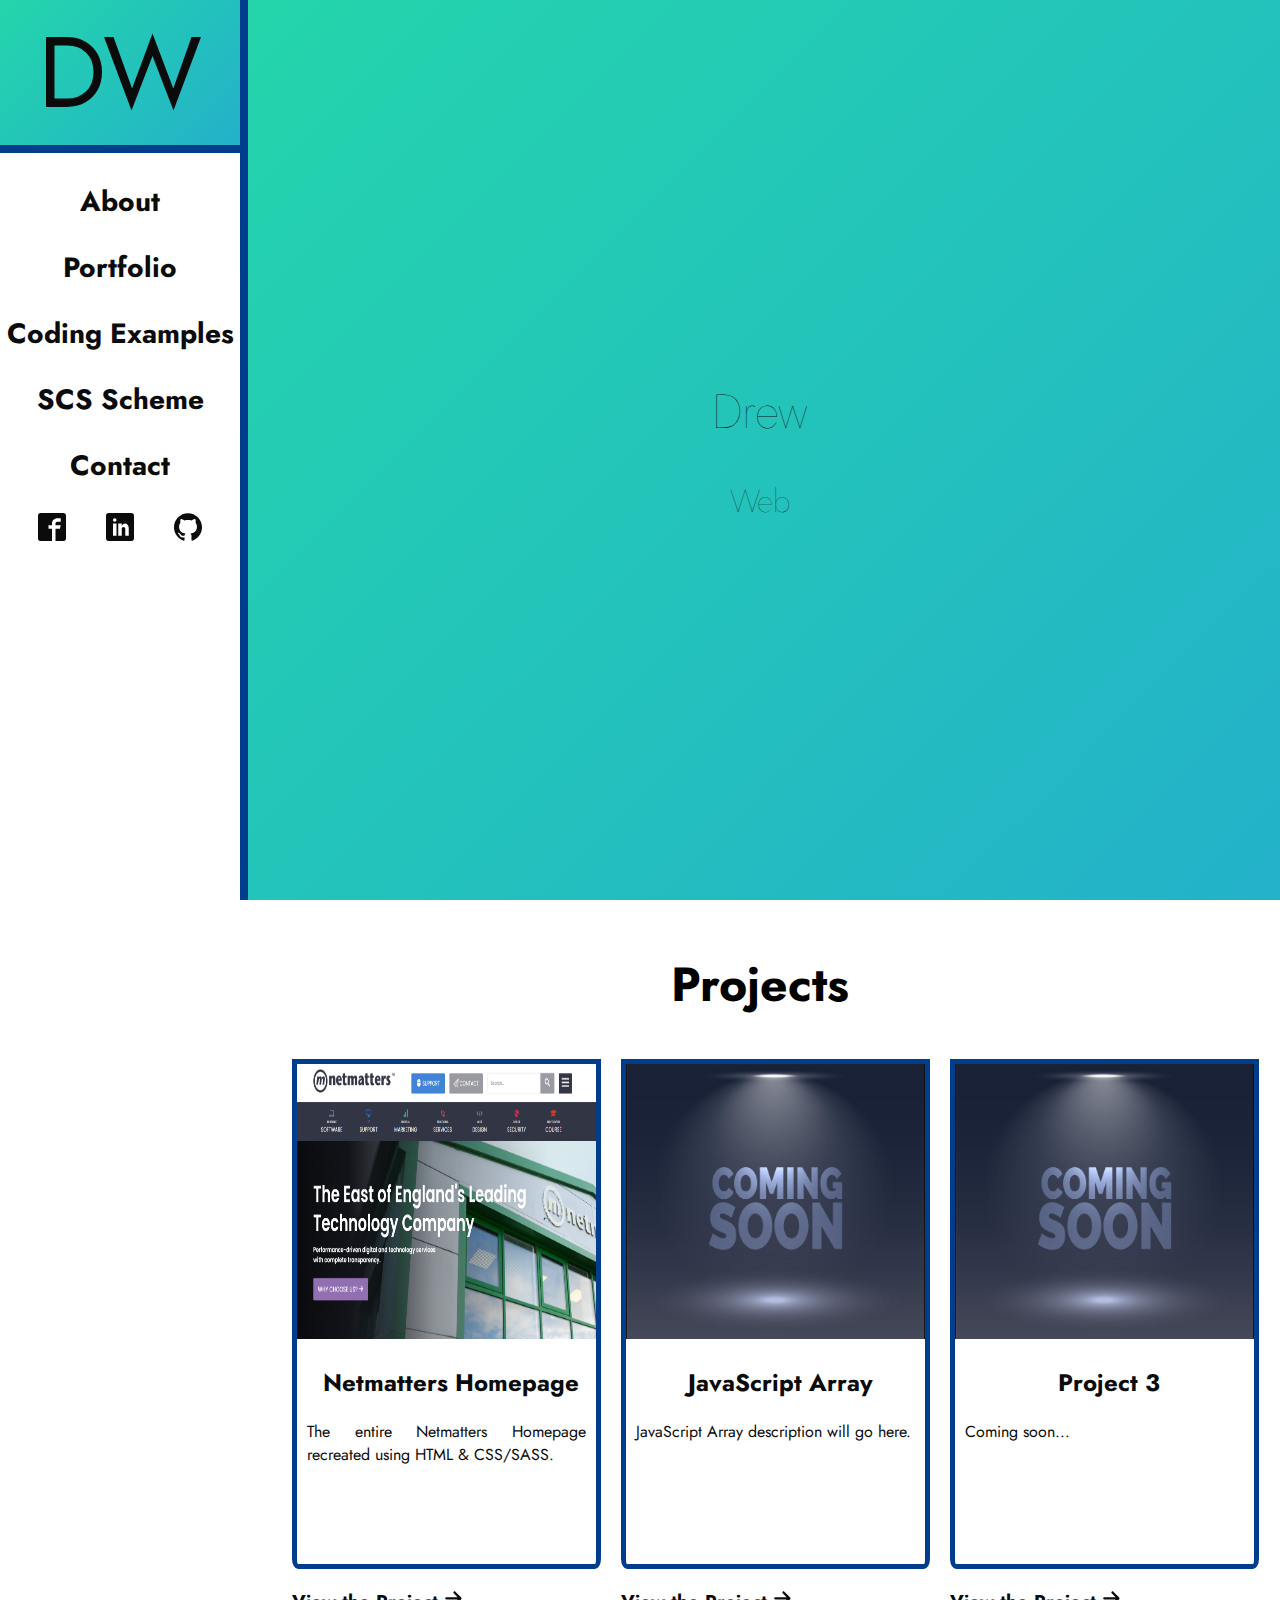
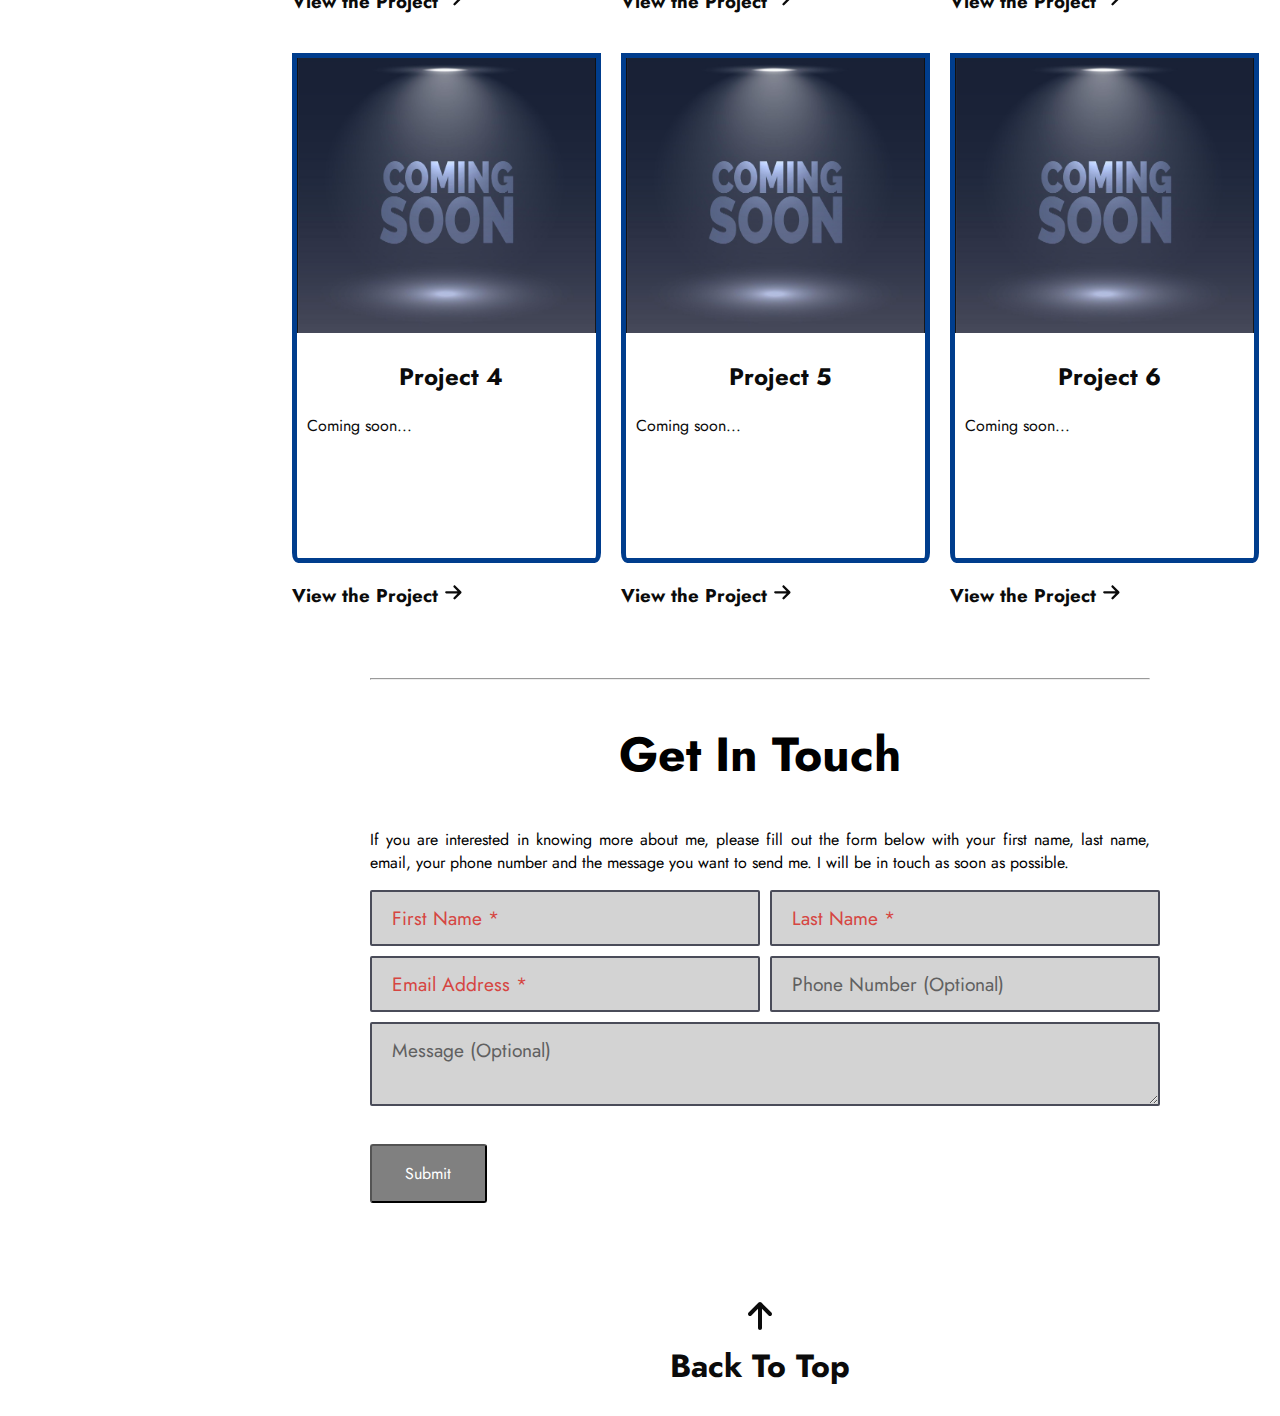
==== commit 9d909e11: "JavaScript Code Snippet" ====
--- a/index.html
+++ b/index.html
@@ -110,12 +110,12 @@
                             </div>
                         </a>
 
-                        <a href="#" target="_blank" class="project__block project__block--hover">
-                            <div class="project__block--content project__block--content-height">
-                                <img src="img/coming-soon.PNG" alt="Coming Soon">
-                                <div class="project__block-text margin-left margin-bottom">
-                                    <h2 class="h3 text-center">Project 2</h2>
-                                    <p>Coming Soon...<br>&nbsp;<br>&nbsp;</p>
+                        <a href="http://js-array.drew-woodhouse.netmatters-scs.co.uk" target="_blank" class="project__block project__block--hover">
+                            <div class="project__block--content project__block--content-height">
+                                <img src="img/coming-soon.PNG" alt="Coming Soon">
+                                <div class="project__block-text margin-left margin-bottom">
+                                    <h2 class="h3 text-center">JavaScript Array</h2>
+                                    <p>JavaScript Array description will go here.<br>&nbsp;<br>&nbsp;</p>
                                 </div>
                             </div>
                             <div class="project__block--view">
--- a/css/application.css
+++ b/css/application.css
@@ -1,2 +1,2 @@
-@keyframes gradient{0%{background-position:0% 50%}50%{background-position:100% 50%}100%{background-position:0% 50%}}html{font-family:'Jost', sans-serif;width:100%;height:100%;scroll-behavior:smooth}body{margin:0}.text-center{text-align:center}@media (min-width: 1260px){.text-center-xlarge-margin{margin-left:10%;margin-right:25%}}.margin-left{margin-left:.625rem}.margin-right{margin-right:.625rem}@media (min-width: 768px) and (max-width: 991px){.margin-top{margin-top:3.5rem}}@media (min-width: 768px) and (max-width: 991px){.margin-bottom{margin-bottom:3.4375rem}}@media (min-width: 992px) and (max-width: 1259px){.margin-bottom{margin-bottom:3.4375rem}}h1{font-size:2.5rem}@media (min-width: 768px) and (max-width: 991px){h1{font-size:3rem}}@media (min-width: 992px) and (max-width: 1259px){h1{font-size:3rem}}@media (min-width: 1260px){h1{font-size:3rem}}.h1{font-size:2.5rem}@media (min-width: 768px) and (max-width: 991px){.h1{font-size:3rem}}@media (min-width: 992px) and (max-width: 1259px){.h1{font-size:3rem}}@media (min-width: 1260px){.h1{font-size:3rem}}h2{font-size:2rem}.h2{margin-block-start:1em;margin-block-end:1em;font-size:2rem}.h3{font-size:1.5rem}.bold{font-weight:bold}footer{margin-top:.9375rem}p{text-align:justify}.inline{display:inline}code{display:inline-block;color:white;margin-left:-160px;margin-right:20px}.section-content{display:block}.flex-container{display:flex;flex-direction:column;height:100vh;margin:auto}@media (min-width: 992px) and (max-width: 1259px){.flex-container{margin-left:15rem}}@media (min-width: 1260px){.flex-container{margin-left:15rem}}.container__code{background-color:#3E3E42;overflow-x:auto}.container__center{width:75%;align-self:center;margin:3.125rem auto}@media (min-width: 320px) and (max-width: 767px){.container__center{max-width:400px}}@media (min-width: 768px) and (max-width: 991px){.container__center{width:700px}}@media (min-width: 992px) and (max-width: 1259px){.container__center--projects{width:660px}}@media (min-width: 1260px){.container__center--projects{width:90%}}.primary-nav{display:flex;flex-direction:column;position:fixed;height:100vh;background-color:#fff;border-right:8px solid #003d8d;width:0;transition:0.5s;z-index:5}@media (min-width: 992px) and (max-width: 1259px){.primary-nav{display:block;visibility:visible;width:15rem}}@media (min-width: 1260px){.primary-nav{display:block;visibility:visible;width:15rem}}.primary-nav__socials{display:flex;justify-content:center;margin-top:0;padding:0;list-style:none}@media (min-width: 320px) and (max-width: 767px){.primary-nav__socials{display:none}}@media (min-width: 768px) and (max-width: 991px){.primary-nav__socials{display:none}}.primary-nav__socials li{margin-left:1.25rem;margin-right:1.25rem;margin-bottom:0}.primary-nav__pages{display:block;list-style:none;margin-bottom:0}.primary-nav__logo{background:linear-gradient(-45deg, #ee7752, #e73c7e, #23a6d5, #23d5ab);background-size:400% 400%;animation:gradient 15s ease infinite;display:flex;justify-content:center;width:100%;color:#0b0b0b;font-size:6.25rem;text-decoration:none;text-align:center;border-bottom:8px solid #003d8d}.primary-nav ul{padding:0;text-align:center;font-size:1.75rem;font-weight:bold}.primary-nav li{margin-bottom:1.5625rem}.primary-nav li:hover{text-decoration:underline;cursor:pointer}.primary-nav a{text-decoration:none;color:#0b0b0b}.primary-nav__flex-container{display:flex;flex-direction:column}.primary-nav__hamburger{position:fixed;z-index:1;vertical-align:middle;top:1.25rem;right:1.25rem;width:3.125rem;height:3.125rem}@media (min-width: 992px) and (max-width: 1259px){.primary-nav__hamburger{display:none}}@media (min-width: 1260px){.primary-nav__hamburger{display:none}}#banner{display:flex;flex-direction:column;justify-content:center;align-items:center;height:100vh;width:100%;background:linear-gradient(-45deg, #ee7752, #e73c7e, #23a6d5, #23d5ab);background-size:400% 400%;animation:gradient 15s ease infinite}.banner__heading{display:flex;text-align:center}.banner__text{color:#111;font-variation-settings:"wght" var(--font-weight, 100);font-size:2rem;margin-left:1px;margin-right:1px}.project__grid{display:grid;gap:1.25rem}.project__grid a{color:#0b0b0b;text-decoration:none}@media (min-width: 650px) and (max-width: brkpoint-md-1){.project__grid{max-width:37.5rem;margin:0 auto}}@media (min-width: 768px) and (max-width: 991px){.project__grid{max-width:700px;margin:0 auto;grid-template-columns:50% 50%}}@media (min-width: 992px) and (max-width: 1259px){.project__grid{max-width:882px;grid-template-columns:50% 50%}}@media (min-width: 1260px){.project__grid{grid-template-columns:33% 33% 33%}}.project__block--content--height{min-height:1000px}.project__block{box-sizing:border-box}.project__block--content{border:5px solid #003d8d;border-radius:0 0 2% 2%;flex-direction:column;position:relative;transition:.5s ease}@media (min-width: 1260px){.project__block--content{height:500px}}.project__block--hover{top:0;position:relative;transition:.5s ease}.project__block--hover:hover{top:-10px;transition:.5s ease;cursor:pointer}.project__block p{margin-right:.625rem}.section-title{display:flex;flex-direction:column}.footer__container{display:flex;flex-direction:column;align-items:center}.footer__top-link{text-decoration:none;color:#0b0b0b}footer h2{margin-top:.3125rem}.project__block img{width:100%;height:100%;max-height:35.3125rem}@media (min-width: 768px) and (max-width: 991px){.project__block img{height:190px}}@media (min-width: 992px) and (max-width: 1259px){.project__block img{height:180px}}@media (min-width: 1260px){.project__block img{min-height:275px;max-height:275px}}.image__profile{width:10%;border-radius:10%;border-color:black;border:5px solid black;max-height:420px}@media (min-width: 320px) and (max-width: 767px){.image__profile{width:45%}}@media (min-width: 768px) and (max-width: 991px){.image__profile{width:25%}}@media (min-width: 650px) and (max-width: brkpoint-md-1){.image__profile{width:25%}}@media (min-width: 992px) and (max-width: 1259px){.image__profile{width:30%}}@media (min-width: 1260px){.image__profile{width:20%}}.img-container--snippet{width:100%}input,textarea{font-family:"Jost",sans-serif}input[type=text],textarea[type=text]{box-sizing:border-box;padding:12px 20px;font-size:1.2rem;position:center;width:100%;background-color:lightgrey;color:#606060;border:2px solid #4a4c59;border-radius:2px}input[type=text]:focus,textarea[type=text]:focus{background-color:#fff;color:#0b0b0b}input::placeholder,textarea::placeholder{color:#606060}.contact-form__content{display:grid;width:100%;gap:10px;grid-template-columns:50% 50%}.contact-form__first-name{grid-column-start:1;grid-column-end:3}.contact-form__first-name input:focus,.contact-form__first-name textarea:focus{outline:none}.contact-form__first-name.error input,.contact-form__first-name.error textarea{border:2px solid red}.contact-form__first-name.success input,.contact-form__first-name.success textarea{border:2px solid green}@media (min-width: 768px) and (max-width: 991px){.contact-form__first-name{grid-column-start:1;grid-column-end:2}}@media (min-width: 992px) and (max-width: 1259px){.contact-form__first-name{grid-column-start:1;grid-column-end:2}}@media (min-width: 1260px){.contact-form__first-name{grid-column-start:1;grid-column-end:2}}.contact-form__last-name{grid-column-start:1;grid-column-end:3}.contact-form__last-name input:focus,.contact-form__last-name textarea:focus{outline:none}.contact-form__last-name.error input,.contact-form__last-name.error textarea{border:2px solid red}.contact-form__last-name.success input,.contact-form__last-name.success textarea{border:2px solid green}@media (min-width: 768px) and (max-width: 991px){.contact-form__last-name{grid-column-start:2;grid-column-end:3}}@media (min-width: 992px) and (max-width: 1259px){.contact-form__last-name{grid-column-start:2;grid-column-end:3}}@media (min-width: 1260px){.contact-form__last-name{grid-column-start:2;grid-column-end:3}}.contact-form__email{grid-column-start:1;grid-column-end:3}.contact-form__email input:focus,.contact-form__email textarea:focus{outline:none}.contact-form__email.error input,.contact-form__email.error textarea{border:2px solid red}.contact-form__email.success input,.contact-form__email.success textarea{border:2px solid green}@media (min-width: 768px) and (max-width: 991px){.contact-form__email{grid-column-start:1;grid-column-end:2}}@media (min-width: 992px) and (max-width: 1259px){.contact-form__email{grid-column-start:1;grid-column-end:2}}@media (min-width: 1260px){.contact-form__email{grid-column-start:1;grid-column-end:2}}.contact-form__phone{grid-column-start:1;grid-column-end:3}.contact-form__phone input:focus,.contact-form__phone textarea:focus{outline:none}.contact-form__phone.error input,.contact-form__phone.error textarea{border:2px solid red}.contact-form__phone.success input,.contact-form__phone.success textarea{border:2px solid green}@media (min-width: 768px) and (max-width: 991px){.contact-form__phone{grid-column-start:2;grid-column-end:3}}@media (min-width: 992px) and (max-width: 1259px){.contact-form__phone{grid-column-start:2;grid-column-end:3}}@media (min-width: 1260px){.contact-form__phone{grid-column-start:2;grid-column-end:3}}.contact-form__message{grid-column-start:1;grid-column-end:3}.contact-form__message input:focus,.contact-form__message textarea:focus{outline:none}@media (min-width: 768px) and (max-width: 991px){.contact-form__message{grid-column-start:1;grid-column-end:3}}@media (min-width: 992px) and (max-width: 1259px){.contact-form__message{grid-column-start:1;grid-column-end:3}}@media (min-width: 1260px){.contact-form__message{grid-column-start:1;grid-column-end:3}}#contact-form__first-name::placeholder{color:#d64541}#contact-form__first-name:focus::placeholder{color:transparent}#contact-form__last-name::placeholder{color:#d64541}#contact-form__last-name:focus::placeholder{color:transparent}#contact-form__email::placeholder{color:#d64541}#contact-form__email:focus::placeholder{color:transparent}#contact-form__message{box-sizing:border-box;padding:12px 20px;font-size:1.2rem;position:center;width:100%;background-color:lightgrey;color:#606060;border:2px solid #4a4c59;border-radius:2px}#contact-form__message:focus{background-color:#fff}#contact-form__message:focus::placeholder{color:transparent}#contact-form__phone:focus::placeholder{color:transparent}textarea{resize:vertical}.btn__submit{font-family:"Jost",sans-serif;height:auto;line-height:35px;padding:5px 15px;text-align:center;font-size:1em;border-radius:3px;background-color:grey;color:white;row-gap:.20833em;padding:.625em 2.08333em;margin-top:2rem;margin-bottom:2rem}.btn__submit:hover{background-color:#0b0b0b;cursor:pointer}.hamburger{font-family:"Jost",sans-serif;height:auto;line-height:35px;padding:5px 15px;text-align:center;font-size:1em;border-radius:3px;background-color:grey;color:white;row-gap:.20833em;background-color:#0b0b0b;border-color:#0b0b0b;padding:7px 16px;height:50px;width:50px}@media (min-width: 992px) and (max-width: 1259px){.hamburger{display:none}}@media (min-width: 1260px){.hamburger{display:none}}.hamburger-box{display:inline-block;width:33px;height:19px;position:relative}.hamburger-inner{top:10px;right:10px;content:"";display:block;position:absolute;width:2.0625rem;height:.25rem;background-color:#fff;border-radius:0}.hamburger-inner::before{content:"";display:block;position:absolute;width:2.0625rem;height:.25rem;background-color:#fff;border-radius:0;top:-10px;bottom:0}.hamburger-inner::after{content:"";display:block;position:absolute;width:2.0625rem;height:.25rem;background-color:#fff;border-radius:0;top:10px}.hamburger-spin:hover{cursor:pointer}.hamburger-spin:hover .hamburger-inner{content:"";display:block;position:absolute;width:2.0625rem;height:.25rem;background-color:#fff;border-radius:0;transform:rotate(225deg);transition-delay:.12s;transition-timing-function:cubic-bezier(0.215, 0.61, 0.355, 1);transition:.5s ease}.hamburger-spin:hover .hamburger-inner::before{content:"";display:block;position:absolute;width:2.0625rem;height:.25rem;background-color:#fff;border-radius:0;top:0;opacity:0;transition:top .1s ease-out- ,opacity .1s ease-out .12s;transform:rotate(45deg)}.hamburger-spin:hover .hamburger-inner::before:hover{top:10px}.hamburger-spin:hover .hamburger-inner::after{content:"";display:block;position:absolute;width:2.0625rem;height:.25rem;background-color:#fff;border-radius:0;bottom:0;top:0;transform:rotate(-90deg);transition:bottom 0.1s ease-out,transform 0.22s cubic-bezier(0.215, 0.61, 0.355, 1) 0.12s}.toggle-section{background:none;border:none;outline:none;transform:rotate(90deg);transition:.5s;font-size:2rem}.rotate{transform:rotate(0deg);transition:.5s}.icon{display:inline-block;width:1em;height:1em;stroke-width:0;stroke:currentColor;fill:currentColor}.icon-arrow-up{fill:#0b0b0b;font-size:32px}.icon-facebook{fill:#0b0b0b}.icon-facebook:hover{fill:#3b5998}.icon-linkedin{fill:#0b0b0b}.icon-linkedin:hover{fill:#0077B5}.icon-github:hover{fill:#6e5494}
+@keyframes gradient{0%{background-position:0% 50%}50%{background-position:100% 50%}100%{background-position:0% 50%}}html{font-family:'Jost', sans-serif;width:100%;height:100%;scroll-behavior:smooth}body{margin:0}.text-center{text-align:center}@media (min-width: 1260px){.text-center-xlarge-margin{margin-left:10%;margin-right:25%}}.margin-left{margin-left:.625rem}.margin-right{margin-right:.625rem}@media (min-width: 768px) and (max-width: 991px){.margin-top{margin-top:3.5rem}}@media (min-width: 768px) and (max-width: 991px){.margin-bottom{margin-bottom:3.4375rem}}@media (min-width: 992px) and (max-width: 1259px){.margin-bottom{margin-bottom:3.4375rem}}h1{font-size:2.5rem}@media (min-width: 768px) and (max-width: 991px){h1{font-size:3rem}}@media (min-width: 992px) and (max-width: 1259px){h1{font-size:3rem}}@media (min-width: 1260px){h1{font-size:3rem}}.h1{font-size:2.5rem}@media (min-width: 768px) and (max-width: 991px){.h1{font-size:3rem}}@media (min-width: 992px) and (max-width: 1259px){.h1{font-size:3rem}}@media (min-width: 1260px){.h1{font-size:3rem}}h2{font-size:2rem}.h2{margin-block-start:1em;margin-block-end:1em;font-size:2rem}.h3{font-size:1.5rem}.bold{font-weight:bold}footer{margin-top:.9375rem}p{text-align:justify}.inline{display:inline}code{display:inline-block;color:white;margin-left:-160px;margin-right:20px}.section-content{display:block}.section-content h3{margin-top:2rem}.flex-container{display:flex;flex-direction:column;height:100vh;margin:auto}@media (min-width: 992px) and (max-width: 1259px){.flex-container{margin-left:15rem}}@media (min-width: 1260px){.flex-container{margin-left:15rem}}.container__code{background-color:#3E3E42;margin-top:4rem;overflow-x:auto}.container__center{width:75%;align-self:center;margin:3.125rem auto}@media (min-width: 320px) and (max-width: 767px){.container__center{max-width:400px}}@media (min-width: 768px) and (max-width: 991px){.container__center{width:700px}}@media (min-width: 992px) and (max-width: 1259px){.container__center--projects{width:660px}}@media (min-width: 1260px){.container__center--projects{width:90%}}.primary-nav{display:flex;flex-direction:column;position:fixed;height:100vh;background-color:#fff;border-right:8px solid #003d8d;width:0;transition:0.5s;z-index:5}@media (min-width: 992px) and (max-width: 1259px){.primary-nav{display:block;visibility:visible;width:15rem}}@media (min-width: 1260px){.primary-nav{display:block;visibility:visible;width:15rem}}.primary-nav__socials{display:flex;justify-content:center;margin-top:0;padding:0;list-style:none}@media (min-width: 320px) and (max-width: 767px){.primary-nav__socials{display:none}}@media (min-width: 768px) and (max-width: 991px){.primary-nav__socials{display:none}}.primary-nav__socials li{margin-left:1.25rem;margin-right:1.25rem;margin-bottom:0}.primary-nav__pages{display:block;list-style:none;margin-bottom:0}.primary-nav__logo{background:linear-gradient(-45deg, #ee7752, #e73c7e, #23a6d5, #23d5ab);background-size:400% 400%;animation:gradient 15s ease infinite;display:flex;justify-content:center;width:100%;color:#0b0b0b;font-size:6.25rem;text-decoration:none;text-align:center;border-bottom:8px solid #003d8d}.primary-nav ul{padding:0;text-align:center;font-size:1.75rem;font-weight:bold}.primary-nav li{margin-bottom:1.5625rem}.primary-nav li:hover{text-decoration:underline;cursor:pointer}.primary-nav a{text-decoration:none;color:#0b0b0b}.primary-nav__flex-container{display:flex;flex-direction:column}.primary-nav__hamburger{position:fixed;z-index:1;vertical-align:middle;top:1.25rem;right:1.25rem;width:3.125rem;height:3.125rem}@media (min-width: 992px) and (max-width: 1259px){.primary-nav__hamburger{display:none}}@media (min-width: 1260px){.primary-nav__hamburger{display:none}}#banner{display:flex;flex-direction:column;justify-content:center;align-items:center;height:100vh;width:100%;background:linear-gradient(-45deg, #ee7752, #e73c7e, #23a6d5, #23d5ab);background-size:400% 400%;animation:gradient 15s ease infinite}.banner__heading{display:flex;text-align:center}.banner__text{color:#111;font-variation-settings:"wght" var(--font-weight, 100);font-size:2rem;margin-left:1px;margin-right:1px}.project__grid{display:grid;gap:1.25rem}.project__grid a{color:#0b0b0b;text-decoration:none}@media (min-width: 650px) and (max-width: brkpoint-md-1){.project__grid{max-width:37.5rem;margin:0 auto}}@media (min-width: 768px) and (max-width: 991px){.project__grid{max-width:700px;margin:0 auto;grid-template-columns:50% 50%}}@media (min-width: 992px) and (max-width: 1259px){.project__grid{max-width:882px;grid-template-columns:50% 50%}}@media (min-width: 1260px){.project__grid{grid-template-columns:33% 33% 33%}}.project__block--content--height{min-height:1000px}.project__block{box-sizing:border-box}.project__block--content{border:5px solid #003d8d;border-radius:0 0 2% 2%;flex-direction:column;position:relative;transition:.5s ease}@media (min-width: 1260px){.project__block--content{height:500px}}.project__block--hover{top:0;position:relative;transition:.5s ease}.project__block--hover:hover{top:-10px;transition:.5s ease;cursor:pointer}.project__block p{margin-right:.625rem}.section-title{display:flex;flex-direction:column}.footer__container{display:flex;flex-direction:column;align-items:center}.footer__top-link{text-decoration:none;color:#0b0b0b}footer h2{margin-top:.3125rem}.project__block img{width:100%;height:100%;max-height:35.3125rem}@media (min-width: 768px) and (max-width: 991px){.project__block img{height:190px}}@media (min-width: 992px) and (max-width: 1259px){.project__block img{height:180px}}@media (min-width: 1260px){.project__block img{min-height:275px;max-height:275px}}.image__profile{width:10%;border-radius:10%;border-color:black;border:5px solid black;max-height:420px}@media (min-width: 320px) and (max-width: 767px){.image__profile{width:45%}}@media (min-width: 768px) and (max-width: 991px){.image__profile{width:25%}}@media (min-width: 650px) and (max-width: brkpoint-md-1){.image__profile{width:25%}}@media (min-width: 992px) and (max-width: 1259px){.image__profile{width:30%}}@media (min-width: 1260px){.image__profile{width:20%}}.img-container--snippet{width:100%}input,textarea{font-family:"Jost",sans-serif}input[type=text],textarea[type=text]{box-sizing:border-box;padding:12px 20px;font-size:1.2rem;position:center;width:100%;background-color:lightgrey;color:#606060;border:2px solid #4a4c59;border-radius:2px}input[type=text]:focus,textarea[type=text]:focus{background-color:#fff;color:#0b0b0b}input::placeholder,textarea::placeholder{color:#606060}.contact-form__content{display:grid;width:100%;gap:10px;grid-template-columns:50% 50%}.contact-form__first-name{grid-column-start:1;grid-column-end:3}.contact-form__first-name input:focus,.contact-form__first-name textarea:focus{outline:none}.contact-form__first-name.error input,.contact-form__first-name.error textarea{border:2px solid red}.contact-form__first-name.success input,.contact-form__first-name.success textarea{border:2px solid green}@media (min-width: 768px) and (max-width: 991px){.contact-form__first-name{grid-column-start:1;grid-column-end:2}}@media (min-width: 992px) and (max-width: 1259px){.contact-form__first-name{grid-column-start:1;grid-column-end:2}}@media (min-width: 1260px){.contact-form__first-name{grid-column-start:1;grid-column-end:2}}.contact-form__last-name{grid-column-start:1;grid-column-end:3}.contact-form__last-name input:focus,.contact-form__last-name textarea:focus{outline:none}.contact-form__last-name.error input,.contact-form__last-name.error textarea{border:2px solid red}.contact-form__last-name.success input,.contact-form__last-name.success textarea{border:2px solid green}@media (min-width: 768px) and (max-width: 991px){.contact-form__last-name{grid-column-start:2;grid-column-end:3}}@media (min-width: 992px) and (max-width: 1259px){.contact-form__last-name{grid-column-start:2;grid-column-end:3}}@media (min-width: 1260px){.contact-form__last-name{grid-column-start:2;grid-column-end:3}}.contact-form__email{grid-column-start:1;grid-column-end:3}.contact-form__email input:focus,.contact-form__email textarea:focus{outline:none}.contact-form__email.error input,.contact-form__email.error textarea{border:2px solid red}.contact-form__email.success input,.contact-form__email.success textarea{border:2px solid green}@media (min-width: 768px) and (max-width: 991px){.contact-form__email{grid-column-start:1;grid-column-end:2}}@media (min-width: 992px) and (max-width: 1259px){.contact-form__email{grid-column-start:1;grid-column-end:2}}@media (min-width: 1260px){.contact-form__email{grid-column-start:1;grid-column-end:2}}.contact-form__phone{grid-column-start:1;grid-column-end:3}.contact-form__phone input:focus,.contact-form__phone textarea:focus{outline:none}.contact-form__phone.error input,.contact-form__phone.error textarea{border:2px solid red}.contact-form__phone.success input,.contact-form__phone.success textarea{border:2px solid green}@media (min-width: 768px) and (max-width: 991px){.contact-form__phone{grid-column-start:2;grid-column-end:3}}@media (min-width: 992px) and (max-width: 1259px){.contact-form__phone{grid-column-start:2;grid-column-end:3}}@media (min-width: 1260px){.contact-form__phone{grid-column-start:2;grid-column-end:3}}.contact-form__message{grid-column-start:1;grid-column-end:3}.contact-form__message input:focus,.contact-form__message textarea:focus{outline:none}@media (min-width: 768px) and (max-width: 991px){.contact-form__message{grid-column-start:1;grid-column-end:3}}@media (min-width: 992px) and (max-width: 1259px){.contact-form__message{grid-column-start:1;grid-column-end:3}}@media (min-width: 1260px){.contact-form__message{grid-column-start:1;grid-column-end:3}}#contact-form__first-name::placeholder{color:#d64541}#contact-form__first-name:focus::placeholder{color:transparent}#contact-form__last-name::placeholder{color:#d64541}#contact-form__last-name:focus::placeholder{color:transparent}#contact-form__email::placeholder{color:#d64541}#contact-form__email:focus::placeholder{color:transparent}#contact-form__message{box-sizing:border-box;padding:12px 20px;font-size:1.2rem;position:center;width:100%;background-color:lightgrey;color:#606060;border:2px solid #4a4c59;border-radius:2px}#contact-form__message:focus{background-color:#fff}#contact-form__message:focus::placeholder{color:transparent}#contact-form__phone:focus::placeholder{color:transparent}textarea{resize:vertical}.btn__submit{font-family:"Jost",sans-serif;height:auto;line-height:35px;padding:5px 15px;text-align:center;font-size:1em;border-radius:3px;background-color:grey;color:white;row-gap:.20833em;padding:.625em 2.08333em;margin-top:2rem;margin-bottom:2rem}.btn__submit:hover{background-color:#0b0b0b;cursor:pointer}.hamburger{font-family:"Jost",sans-serif;height:auto;line-height:35px;padding:5px 15px;text-align:center;font-size:1em;border-radius:3px;background-color:grey;color:white;row-gap:.20833em;background-color:#0b0b0b;border-color:#0b0b0b;padding:7px 16px;height:50px;width:50px}@media (min-width: 992px) and (max-width: 1259px){.hamburger{display:none}}@media (min-width: 1260px){.hamburger{display:none}}.hamburger-box{display:inline-block;width:33px;height:19px;position:relative}.hamburger-inner{top:10px;right:10px;content:"";display:block;position:absolute;width:2.0625rem;height:.25rem;background-color:#fff;border-radius:0}.hamburger-inner::before{content:"";display:block;position:absolute;width:2.0625rem;height:.25rem;background-color:#fff;border-radius:0;top:-10px;bottom:0}.hamburger-inner::after{content:"";display:block;position:absolute;width:2.0625rem;height:.25rem;background-color:#fff;border-radius:0;top:10px}.hamburger-spin:hover{cursor:pointer}.hamburger-spin:hover .hamburger-inner{content:"";display:block;position:absolute;width:2.0625rem;height:.25rem;background-color:#fff;border-radius:0;transform:rotate(225deg);transition-delay:.12s;transition-timing-function:cubic-bezier(0.215, 0.61, 0.355, 1);transition:.5s ease}.hamburger-spin:hover .hamburger-inner::before{content:"";display:block;position:absolute;width:2.0625rem;height:.25rem;background-color:#fff;border-radius:0;top:0;opacity:0;transition:top .1s ease-out+ ,opacity .1s ease-out .12s;transform:rotate(45deg)}.hamburger-spin:hover .hamburger-inner::before:hover{top:10px}.hamburger-spin:hover .hamburger-inner::after{content:"";display:block;position:absolute;width:2.0625rem;height:.25rem;background-color:#fff;border-radius:0;bottom:0;top:0;transform:rotate(-90deg);transition:bottom 0.1s ease-out,transform 0.22s cubic-bezier(0.215, 0.61, 0.355, 1) 0.12s}.toggle-section{background:none;border:none;outline:none;transform:rotate(90deg);transition:.5s;font-size:2rem;cursor:pointer}.rotate{transform:rotate(0deg);transition:.5s}.icon{display:inline-block;width:1em;height:1em;stroke-width:0;stroke:currentColor;fill:currentColor}.icon-arrow-up{fill:#0b0b0b;font-size:32px}.icon-facebook{fill:#0b0b0b}.icon-facebook:hover{fill:#3b5998}.icon-linkedin{fill:#0b0b0b}.icon-linkedin:hover{fill:#0077B5}.icon-github:hover{fill:#6e5494}
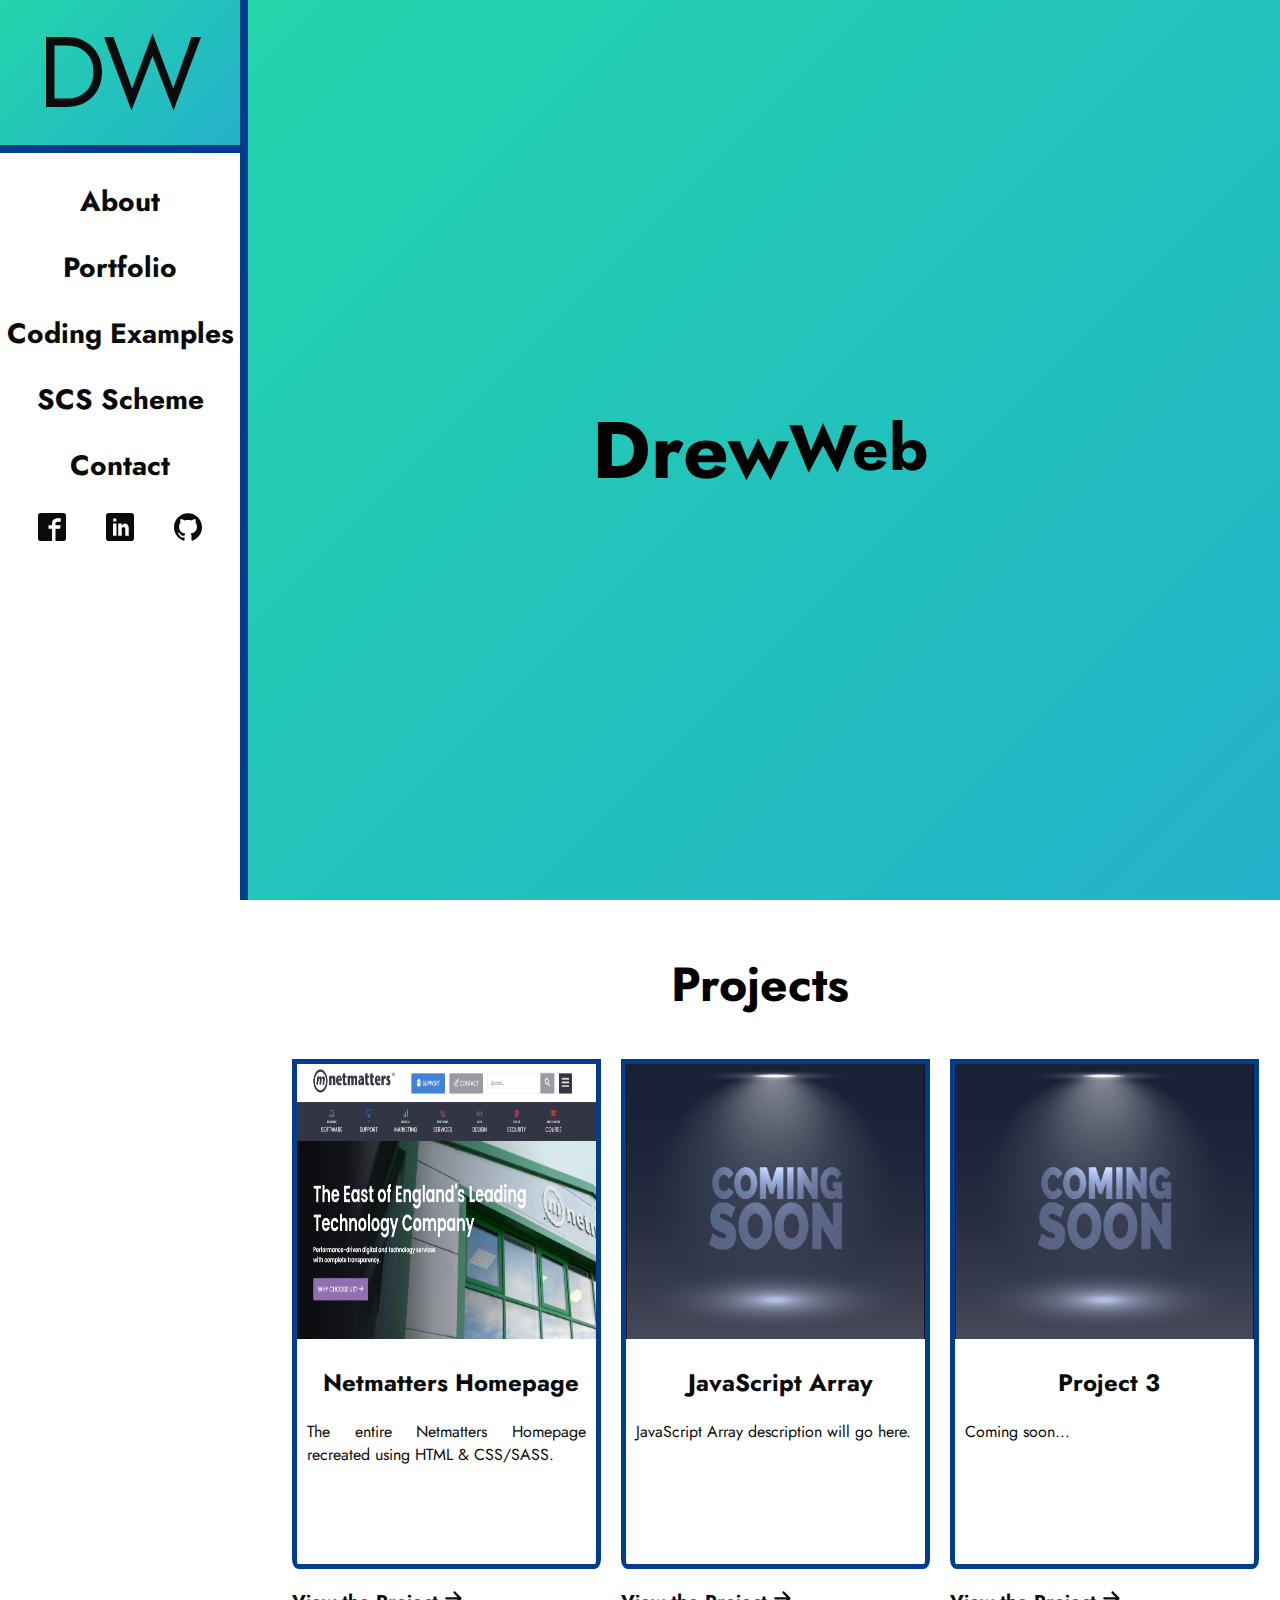
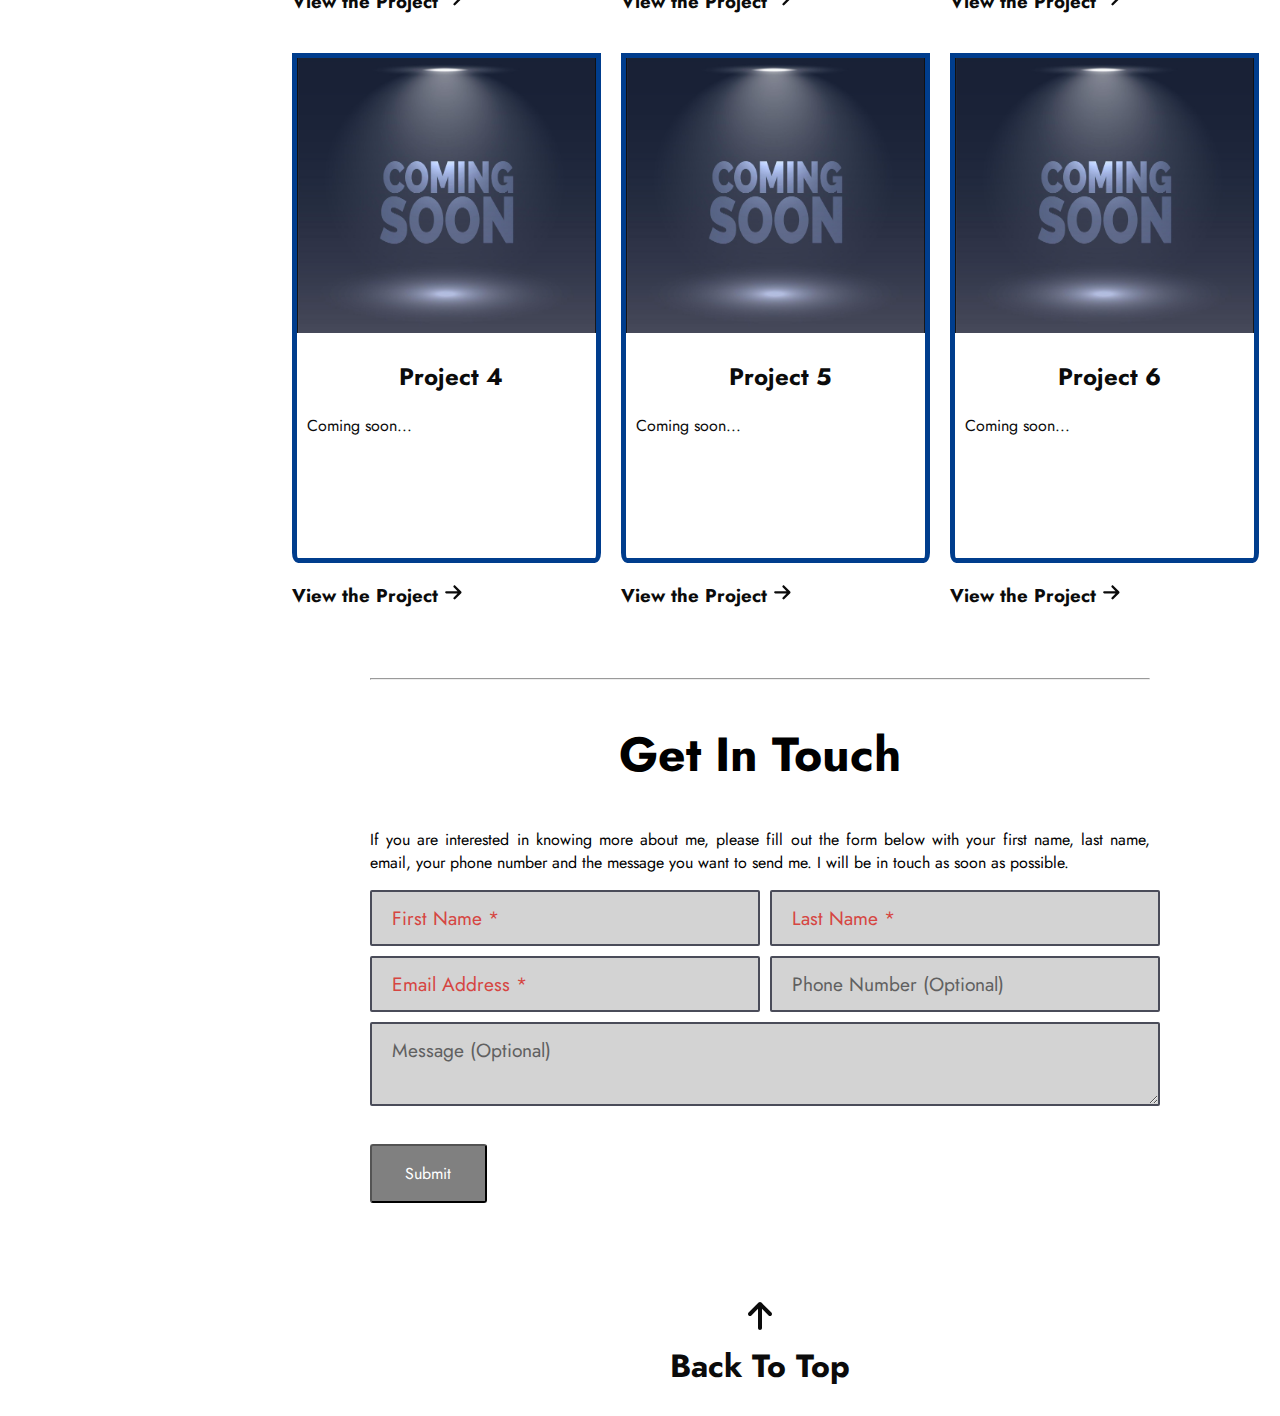
==== commit 44e5b5a8: "Portfolio JS Submission" ====
--- a/index.html
+++ b/index.html
@@ -35,7 +35,7 @@
 
     <!-- Hamburger-->
     <div class="primary-nav__hamburger ishidden__hamburger">
-        <button type="button" class="primary-nav__hamburger hamburger hamburger-spin is-active">
+        <button id="btn__hamburger" type="button" class="primary-nav__hamburger hamburger inactive">
             <span class="hamburger-box">
                 <span class="hamburger-inner"></span>
             </span>
@@ -51,10 +51,10 @@
             <div class="primary-nav__flex-container">
                 <ul class="primary-nav__pages">
                     <li><a href="aboutme.html">About</a></li>
-                    <li><a href="#banner">Portfolio</a></li>
+                    <li><a id="primary-nav__portfolio" href="#projects">Portfolio</a></li>
                     <li><a href="codingexamples.html">Coding Examples</a></li>
                     <li><a href="scsscheme.html">SCS Scheme</a></li>
-                    <li><a href="#contact">Contact</a></li>
+                    <li><a id ="primary-nav__contact" href="#contact">Contact</a></li>
                 </ul>
                 <ul class="primary-nav__socials">
                     <li>
@@ -76,15 +76,8 @@
             <!--Banner Section-->
             <div id="banner">
                 <hgroup class="banner__heading">
-                    <div class="banner__text">
-                        <h1 id="banner__h1">Drew Woodhouse</h1>
-                        <p id="banner__h2" class="h2 text-center bold">Web Developer</p>
-                    </div>
-                   
-                    <!-- <h1>xD</h1> 2.5 rem / 3rem-->
-     
-                    <!-- <h1>Drew Woodhouse</h1>
-                    <p class="h2 text-center bold">Web Developer</p> -->
+                    <h1 id="banner__h1">Drew Woodhouse</h1>
+                    <p id="banner__h2" class="h2 text-center bold">Web Developer</p>
                 </hgroup>
             </div>
         </header>
@@ -239,7 +232,6 @@
         </footer>
     </div>
     <script src="js/jquery-3.7.1.min.js"></script>
-    <script src="js/gsap-public/minified/gsap.min.js"></script>
     <script src="js/navMenuToggle.js"></script>
     <script src="js/form-validation.js"></script>
     <script src="js/main.js"></script>
--- a/css/application.css
+++ b/css/application.css
@@ -1,2 +1,3 @@
-@keyframes gradient{0%{background-position:0% 50%}50%{background-position:100% 50%}100%{background-position:0% 50%}}html{font-family:'Jost', sans-serif;width:100%;height:100%;scroll-behavior:smooth}body{margin:0}.text-center{text-align:center}@media (min-width: 1260px){.text-center-xlarge-margin{margin-left:10%;margin-right:25%}}.margin-left{margin-left:.625rem}.margin-right{margin-right:.625rem}@media (min-width: 768px) and (max-width: 991px){.margin-top{margin-top:3.5rem}}@media (min-width: 768px) and (max-width: 991px){.margin-bottom{margin-bottom:3.4375rem}}@media (min-width: 992px) and (max-width: 1259px){.margin-bottom{margin-bottom:3.4375rem}}h1{font-size:2.5rem}@media (min-width: 768px) and (max-width: 991px){h1{font-size:3rem}}@media (min-width: 992px) and (max-width: 1259px){h1{font-size:3rem}}@media (min-width: 1260px){h1{font-size:3rem}}.h1{font-size:2.5rem}@media (min-width: 768px) and (max-width: 991px){.h1{font-size:3rem}}@media (min-width: 992px) and (max-width: 1259px){.h1{font-size:3rem}}@media (min-width: 1260px){.h1{font-size:3rem}}h2{font-size:2rem}.h2{margin-block-start:1em;margin-block-end:1em;font-size:2rem}.h3{font-size:1.5rem}.bold{font-weight:bold}footer{margin-top:.9375rem}p{text-align:justify}.inline{display:inline}code{display:inline-block;color:white;margin-left:-160px;margin-right:20px}.section-content{display:block}.section-content h3{margin-top:2rem}.flex-container{display:flex;flex-direction:column;height:100vh;margin:auto}@media (min-width: 992px) and (max-width: 1259px){.flex-container{margin-left:15rem}}@media (min-width: 1260px){.flex-container{margin-left:15rem}}.container__code{background-color:#3E3E42;margin-top:4rem;overflow-x:auto}.container__center{width:75%;align-self:center;margin:3.125rem auto}@media (min-width: 320px) and (max-width: 767px){.container__center{max-width:400px}}@media (min-width: 768px) and (max-width: 991px){.container__center{width:700px}}@media (min-width: 992px) and (max-width: 1259px){.container__center--projects{width:660px}}@media (min-width: 1260px){.container__center--projects{width:90%}}.primary-nav{display:flex;flex-direction:column;position:fixed;height:100vh;background-color:#fff;border-right:8px solid #003d8d;width:0;transition:0.5s;z-index:5}@media (min-width: 992px) and (max-width: 1259px){.primary-nav{display:block;visibility:visible;width:15rem}}@media (min-width: 1260px){.primary-nav{display:block;visibility:visible;width:15rem}}.primary-nav__socials{display:flex;justify-content:center;margin-top:0;padding:0;list-style:none}@media (min-width: 320px) and (max-width: 767px){.primary-nav__socials{display:none}}@media (min-width: 768px) and (max-width: 991px){.primary-nav__socials{display:none}}.primary-nav__socials li{margin-left:1.25rem;margin-right:1.25rem;margin-bottom:0}.primary-nav__pages{display:block;list-style:none;margin-bottom:0}.primary-nav__logo{background:linear-gradient(-45deg, #ee7752, #e73c7e, #23a6d5, #23d5ab);background-size:400% 400%;animation:gradient 15s ease infinite;display:flex;justify-content:center;width:100%;color:#0b0b0b;font-size:6.25rem;text-decoration:none;text-align:center;border-bottom:8px solid #003d8d}.primary-nav ul{padding:0;text-align:center;font-size:1.75rem;font-weight:bold}.primary-nav li{margin-bottom:1.5625rem}.primary-nav li:hover{text-decoration:underline;cursor:pointer}.primary-nav a{text-decoration:none;color:#0b0b0b}.primary-nav__flex-container{display:flex;flex-direction:column}.primary-nav__hamburger{position:fixed;z-index:1;vertical-align:middle;top:1.25rem;right:1.25rem;width:3.125rem;height:3.125rem}@media (min-width: 992px) and (max-width: 1259px){.primary-nav__hamburger{display:none}}@media (min-width: 1260px){.primary-nav__hamburger{display:none}}#banner{display:flex;flex-direction:column;justify-content:center;align-items:center;height:100vh;width:100%;background:linear-gradient(-45deg, #ee7752, #e73c7e, #23a6d5, #23d5ab);background-size:400% 400%;animation:gradient 15s ease infinite}.banner__heading{display:flex;text-align:center}.banner__text{color:#111;font-variation-settings:"wght" var(--font-weight, 100);font-size:2rem;margin-left:1px;margin-right:1px}.project__grid{display:grid;gap:1.25rem}.project__grid a{color:#0b0b0b;text-decoration:none}@media (min-width: 650px) and (max-width: brkpoint-md-1){.project__grid{max-width:37.5rem;margin:0 auto}}@media (min-width: 768px) and (max-width: 991px){.project__grid{max-width:700px;margin:0 auto;grid-template-columns:50% 50%}}@media (min-width: 992px) and (max-width: 1259px){.project__grid{max-width:882px;grid-template-columns:50% 50%}}@media (min-width: 1260px){.project__grid{grid-template-columns:33% 33% 33%}}.project__block--content--height{min-height:1000px}.project__block{box-sizing:border-box}.project__block--content{border:5px solid #003d8d;border-radius:0 0 2% 2%;flex-direction:column;position:relative;transition:.5s ease}@media (min-width: 1260px){.project__block--content{height:500px}}.project__block--hover{top:0;position:relative;transition:.5s ease}.project__block--hover:hover{top:-10px;transition:.5s ease;cursor:pointer}.project__block p{margin-right:.625rem}.section-title{display:flex;flex-direction:column}.footer__container{display:flex;flex-direction:column;align-items:center}.footer__top-link{text-decoration:none;color:#0b0b0b}footer h2{margin-top:.3125rem}.project__block img{width:100%;height:100%;max-height:35.3125rem}@media (min-width: 768px) and (max-width: 991px){.project__block img{height:190px}}@media (min-width: 992px) and (max-width: 1259px){.project__block img{height:180px}}@media (min-width: 1260px){.project__block img{min-height:275px;max-height:275px}}.image__profile{width:10%;border-radius:10%;border-color:black;border:5px solid black;max-height:420px}@media (min-width: 320px) and (max-width: 767px){.image__profile{width:45%}}@media (min-width: 768px) and (max-width: 991px){.image__profile{width:25%}}@media (min-width: 650px) and (max-width: brkpoint-md-1){.image__profile{width:25%}}@media (min-width: 992px) and (max-width: 1259px){.image__profile{width:30%}}@media (min-width: 1260px){.image__profile{width:20%}}.img-container--snippet{width:100%}input,textarea{font-family:"Jost",sans-serif}input[type=text],textarea[type=text]{box-sizing:border-box;padding:12px 20px;font-size:1.2rem;position:center;width:100%;background-color:lightgrey;color:#606060;border:2px solid #4a4c59;border-radius:2px}input[type=text]:focus,textarea[type=text]:focus{background-color:#fff;color:#0b0b0b}input::placeholder,textarea::placeholder{color:#606060}.contact-form__content{display:grid;width:100%;gap:10px;grid-template-columns:50% 50%}.contact-form__first-name{grid-column-start:1;grid-column-end:3}.contact-form__first-name input:focus,.contact-form__first-name textarea:focus{outline:none}.contact-form__first-name.error input,.contact-form__first-name.error textarea{border:2px solid red}.contact-form__first-name.success input,.contact-form__first-name.success textarea{border:2px solid green}@media (min-width: 768px) and (max-width: 991px){.contact-form__first-name{grid-column-start:1;grid-column-end:2}}@media (min-width: 992px) and (max-width: 1259px){.contact-form__first-name{grid-column-start:1;grid-column-end:2}}@media (min-width: 1260px){.contact-form__first-name{grid-column-start:1;grid-column-end:2}}.contact-form__last-name{grid-column-start:1;grid-column-end:3}.contact-form__last-name input:focus,.contact-form__last-name textarea:focus{outline:none}.contact-form__last-name.error input,.contact-form__last-name.error textarea{border:2px solid red}.contact-form__last-name.success input,.contact-form__last-name.success textarea{border:2px solid green}@media (min-width: 768px) and (max-width: 991px){.contact-form__last-name{grid-column-start:2;grid-column-end:3}}@media (min-width: 992px) and (max-width: 1259px){.contact-form__last-name{grid-column-start:2;grid-column-end:3}}@media (min-width: 1260px){.contact-form__last-name{grid-column-start:2;grid-column-end:3}}.contact-form__email{grid-column-start:1;grid-column-end:3}.contact-form__email input:focus,.contact-form__email textarea:focus{outline:none}.contact-form__email.error input,.contact-form__email.error textarea{border:2px solid red}.contact-form__email.success input,.contact-form__email.success textarea{border:2px solid green}@media (min-width: 768px) and (max-width: 991px){.contact-form__email{grid-column-start:1;grid-column-end:2}}@media (min-width: 992px) and (max-width: 1259px){.contact-form__email{grid-column-start:1;grid-column-end:2}}@media (min-width: 1260px){.contact-form__email{grid-column-start:1;grid-column-end:2}}.contact-form__phone{grid-column-start:1;grid-column-end:3}.contact-form__phone input:focus,.contact-form__phone textarea:focus{outline:none}.contact-form__phone.error input,.contact-form__phone.error textarea{border:2px solid red}.contact-form__phone.success input,.contact-form__phone.success textarea{border:2px solid green}@media (min-width: 768px) and (max-width: 991px){.contact-form__phone{grid-column-start:2;grid-column-end:3}}@media (min-width: 992px) and (max-width: 1259px){.contact-form__phone{grid-column-start:2;grid-column-end:3}}@media (min-width: 1260px){.contact-form__phone{grid-column-start:2;grid-column-end:3}}.contact-form__message{grid-column-start:1;grid-column-end:3}.contact-form__message input:focus,.contact-form__message textarea:focus{outline:none}@media (min-width: 768px) and (max-width: 991px){.contact-form__message{grid-column-start:1;grid-column-end:3}}@media (min-width: 992px) and (max-width: 1259px){.contact-form__message{grid-column-start:1;grid-column-end:3}}@media (min-width: 1260px){.contact-form__message{grid-column-start:1;grid-column-end:3}}#contact-form__first-name::placeholder{color:#d64541}#contact-form__first-name:focus::placeholder{color:transparent}#contact-form__last-name::placeholder{color:#d64541}#contact-form__last-name:focus::placeholder{color:transparent}#contact-form__email::placeholder{color:#d64541}#contact-form__email:focus::placeholder{color:transparent}#contact-form__message{box-sizing:border-box;padding:12px 20px;font-size:1.2rem;position:center;width:100%;background-color:lightgrey;color:#606060;border:2px solid #4a4c59;border-radius:2px}#contact-form__message:focus{background-color:#fff}#contact-form__message:focus::placeholder{color:transparent}#contact-form__phone:focus::placeholder{color:transparent}textarea{resize:vertical}.btn__submit{font-family:"Jost",sans-serif;height:auto;line-height:35px;padding:5px 15px;text-align:center;font-size:1em;border-radius:3px;background-color:grey;color:white;row-gap:.20833em;padding:.625em 2.08333em;margin-top:2rem;margin-bottom:2rem}.btn__submit:hover{background-color:#0b0b0b;cursor:pointer}.hamburger{font-family:"Jost",sans-serif;height:auto;line-height:35px;padding:5px 15px;text-align:center;font-size:1em;border-radius:3px;background-color:grey;color:white;row-gap:.20833em;background-color:#0b0b0b;border-color:#0b0b0b;padding:7px 16px;height:50px;width:50px}@media (min-width: 992px) and (max-width: 1259px){.hamburger{display:none}}@media (min-width: 1260px){.hamburger{display:none}}.hamburger-box{display:inline-block;width:33px;height:19px;position:relative}.hamburger-inner{top:10px;right:10px;content:"";display:block;position:absolute;width:2.0625rem;height:.25rem;background-color:#fff;border-radius:0}.hamburger-inner::before{content:"";display:block;position:absolute;width:2.0625rem;height:.25rem;background-color:#fff;border-radius:0;top:-10px;bottom:0}.hamburger-inner::after{content:"";display:block;position:absolute;width:2.0625rem;height:.25rem;background-color:#fff;border-radius:0;top:10px}.hamburger-spin:hover{cursor:pointer}.hamburger-spin:hover .hamburger-inner{content:"";display:block;position:absolute;width:2.0625rem;height:.25rem;background-color:#fff;border-radius:0;transform:rotate(225deg);transition-delay:.12s;transition-timing-function:cubic-bezier(0.215, 0.61, 0.355, 1);transition:.5s ease}.hamburger-spin:hover .hamburger-inner::before{content:"";display:block;position:absolute;width:2.0625rem;height:.25rem;background-color:#fff;border-radius:0;top:0;opacity:0;transition:top .1s ease-out- ,opacity .1s ease-out .12s;transform:rotate(45deg)}.hamburger-spin:hover .hamburger-inner::before:hover{top:10px}.hamburger-spin:hover .hamburger-inner::after{content:"";display:block;position:absolute;width:2.0625rem;height:.25rem;background-color:#fff;border-radius:0;bottom:0;top:0;transform:rotate(-90deg);transition:bottom 0.1s ease-out,transform 0.22s cubic-bezier(0.215, 0.61, 0.355, 1) 0.12s}.toggle-section{background:none;border:none;outline:none;transform:rotate(90deg);transition:.5s;font-size:2rem;cursor:pointer}.rotate{transform:rotate(0deg);transition:.5s}.icon{display:inline-block;width:1em;height:1em;stroke-width:0;stroke:currentColor;fill:currentColor}.icon-arrow-up{fill:#0b0b0b;font-size:32px}.icon-facebook{fill:#0b0b0b}.icon-facebook:hover{fill:#3b5998}.icon-linkedin{fill:#0b0b0b}.icon-linkedin:hover{fill:#0077B5}.icon-github:hover{fill:#6e5494}
+@keyframes gradient{0%{background-position:0% 50%}50%{background-position:100% 50%}100%{background-position:0% 50%}}html{font-family:'Jost', sans-serif;width:100%;height:100%;scroll-behavior:smooth}body{margin:0}.text-center{text-align:center}@media (min-width: 1260px){.text-center-xlarge-margin{margin-left:10%;margin-right:25%}}.margin-left{margin-left:.625rem}.margin-right{margin-right:.625rem}@media (min-width: 768px) and (max-width: 991px){.margin-top{margin-top:3.5rem}}@media (min-width: 768px) and (max-width: 991px){.margin-bottom{margin-bottom:3.4375rem}}@media (min-width: 992px) and (max-width: 1259px){.margin-bottom{margin-bottom:3.4375rem}}h1{font-size:3rem}@media (min-width: 768px) and (max-width: 991px){h1{font-size:4rem}}@media (min-width: 992px) and (max-width: 1259px){h1{font-size:4rem}}@media (min-width: 1260px){h1{font-size:5rem}}.h1{font-size:2.5rem}@media (min-width: 768px) and (max-width: 991px){.h1{font-size:3rem}}@media (min-width: 992px) and (max-width: 1259px){.h1{font-size:3rem}}@media (min-width: 1260px){.h1{font-size:3rem}}h2{font-size:2rem}.h2{margin-block-start:1em;margin-block-end:1em;font-size:2rem}@media (min-width: 768px) and (max-width: 991px){#banner__h2{font-size:3rem}}@media (min-width: 992px) and (max-width: 1259px){#banner__h2{font-size:3rem}}@media (min-width: 1260px){#banner__h2{font-size:4rem}}.h3{font-size:1.5rem}.bold{font-weight:bold}footer{margin-top:.9375rem}p{text-align:justify}.inline{display:inline}code{display:inline-block;color:white;margin-left:-160px;margin-right:20px}.section-content{display:block}.section-content h3{margin-top:2rem}.flex-container{display:flex;flex-direction:column;height:100vh;margin:auto}@media (min-width: 992px) and (max-width: 1259px){.flex-container{margin-left:15rem}}@media (min-width: 1260px){.flex-container{margin-left:15rem}}.container__code{background-color:#3E3E42;margin-top:4rem;overflow-x:auto}.container__center{width:75%;align-self:center;margin:3.125rem auto}@media (min-width: 320px) and (max-width: 767px){.container__center{max-width:400px}}@media (min-width: 768px) and (max-width: 991px){.container__center{width:700px}}@media (min-width: 992px) and (max-width: 1259px){.container__center--projects{width:660px}}@media (min-width: 1260px){.container__center--projects{width:90%}}.primary-nav{display:flex;flex-direction:column;position:fixed;height:100vh;background-color:#fff;border-right:8px solid #003d8d;width:0;transition:0.5s;z-index:5}@media (orientation: landscape){.primary-nav{overflow-x:auto}}@media (min-width: 992px) and (max-width: 1259px){.primary-nav{display:block;visibility:visible;width:15rem}}@media (min-width: 1260px){.primary-nav{display:block;visibility:visible;width:15rem}}.primary-nav__socials{display:flex;justify-content:center;margin-top:0;padding:0;list-style:none}@media (min-width: 320px) and (max-width: 767px){.primary-nav__socials{display:none}}@media (min-width: 768px) and (max-width: 991px){.primary-nav__socials{display:none}}.primary-nav__socials li{margin-left:1.25rem;margin-right:1.25rem;margin-bottom:0}.primary-nav__pages{display:block;list-style:none;margin-bottom:0}.primary-nav__logo{background:linear-gradient(-45deg, #ee7752, #e73c7e, #23a6d5, #23d5ab);background-size:400% 400%;animation:gradient 15s ease infinite;display:flex;justify-content:center;width:100%;color:#0b0b0b;font-size:6.25rem;text-decoration:none;text-align:center;border-bottom:8px solid #003d8d}.primary-nav ul{padding:0;text-align:center;font-size:1.75rem;font-weight:bold}.primary-nav li{margin-bottom:1.5625rem}.primary-nav li:hover{text-decoration:underline;cursor:pointer}.primary-nav a{text-decoration:none;color:#0b0b0b}.primary-nav__flex-container{display:flex;flex-direction:column}.primary-nav__hamburger{position:fixed;z-index:1;vertical-align:middle;top:1.25rem;right:1.25rem;width:3.125rem;height:3.125rem}@media (min-width: 992px) and (max-width: 1259px){.primary-nav__hamburger{display:none}}@media (min-width: 1260px){.primary-nav__hamburger{display:none}}#banner{display:flex;flex-direction:column;justify-content:center;align-items:center;height:100vh;width:100%;background:linear-gradient(-45deg, #ee7752, #e73c7e, #23a6d5, #23d5ab);background-size:400% 400%;animation:gradient 15s ease infinite}.banner__heading{display:flex;text-align:center}.banner__text{color:#111;font-size:2rem;margin-left:1px;margin-right:1px}.project__grid{display:grid;gap:1.25rem}.project__grid a{color:#0b0b0b;text-decoration:none}@media (min-width: 650px) and (max-width: brkpoint-md-1){.project__grid{max-width:37.5rem;margin:0 auto}}@media (min-width: 768px) and (max-width: 991px){.project__grid{max-width:700px;margin:0 auto;grid-template-columns:50% 50%}}@media (min-width: 992px) and (max-width: 1259px){.project__grid{max-width:882px;grid-template-columns:50% 50%}}@media (min-width: 1260px){.project__grid{grid-template-columns:33% 33% 33%}}.project__block--content--height{min-height:1000px}.project__block{box-sizing:border-box}.project__block--content{border:5px solid #003d8d;border-radius:0 0 2% 2%;flex-direction:column;position:relative;transition:.5s ease}@media (min-width: 1260px){.project__block--content{height:500px}}.project__block--hover{top:0;position:relative;transition:.5s ease}.project__block--hover:hover{top:-10px;transition:.5s ease;cursor:pointer}.project__block p{margin-right:.625rem}.section-title{display:flex;flex-direction:column}.footer__container{display:flex;flex-direction:column;align-items:center}.footer__top-link{text-decoration:none;color:#0b0b0b}footer h2{margin-top:.3125rem}.project__block img{width:100%;height:100%;max-height:35.3125rem}@media (min-width: 768px) and (max-width: 991px){.project__block img{height:190px}}@media (min-width: 992px) and (max-width: 1259px){.project__block img{height:180px}}@media (min-width: 1260px){.project__block img{min-height:275px;max-height:275px}}.image__profile{width:10%;border-radius:10%;border-color:black;border:5px solid black;max-height:420px}@media (min-width: 320px) and (max-width: 767px){.image__profile{width:45%}}@media (min-width: 320px) and (max-width: 767px) and (orientation: landscape){.image__profile{width:7rem}}@media (min-width: 768px) and (max-width: 991px){.image__profile{width:25%}}@media (min-width: 650px) and (max-width: brkpoint-md-1){.image__profile{width:25%}}@media (min-width: 992px) and (max-width: 1259px){.image__profile{width:30%}}@media (min-width: 1260px){.image__profile{width:15%}}.img-container--snippet{width:100%}input,textarea{font-family:"Jost",sans-serif}input[type=text],textarea[type=text]{box-sizing:border-box;padding:12px 20px;font-size:1.2rem;position:center;width:100%;background-color:lightgrey;color:#606060;border:2px solid #4a4c59;border-radius:2px}input[type=text]:focus,textarea[type=text]:focus{background-color:#fff;color:#0b0b0b}input::placeholder,textarea::placeholder{color:#606060}.contact-form__content{display:grid;width:100%;gap:10px;grid-template-columns:50% 50%}.contact-form__first-name{grid-column-start:1;grid-column-end:3}.contact-form__first-name input:focus,.contact-form__first-name textarea:focus{outline:none}.contact-form__first-name.error input,.contact-form__first-name.error textarea{border:2px solid red}.contact-form__first-name.success input,.contact-form__first-name.success textarea{border:2px solid green}@media (min-width: 768px) and (max-width: 991px){.contact-form__first-name{grid-column-start:1;grid-column-end:2}}@media (min-width: 992px) and (max-width: 1259px){.contact-form__first-name{grid-column-start:1;grid-column-end:2}}@media (min-width: 1260px){.contact-form__first-name{grid-column-start:1;grid-column-end:2}}.contact-form__last-name{grid-column-start:1;grid-column-end:3}.contact-form__last-name input:focus,.contact-form__last-name textarea:focus{outline:none}.contact-form__last-name.error input,.contact-form__last-name.error textarea{border:2px solid red}.contact-form__last-name.success input,.contact-form__last-name.success textarea{border:2px solid green}@media (min-width: 768px) and (max-width: 991px){.contact-form__last-name{grid-column-start:2;grid-column-end:3}}@media (min-width: 992px) and (max-width: 1259px){.contact-form__last-name{grid-column-start:2;grid-column-end:3}}@media (min-width: 1260px){.contact-form__last-name{grid-column-start:2;grid-column-end:3}}.contact-form__email{grid-column-start:1;grid-column-end:3}.contact-form__email input:focus,.contact-form__email textarea:focus{outline:none}.contact-form__email.error input,.contact-form__email.error textarea{border:2px solid red}.contact-form__email.success input,.contact-form__email.success textarea{border:2px solid green}@media (min-width: 768px) and (max-width: 991px){.contact-form__email{grid-column-start:1;grid-column-end:2}}@media (min-width: 992px) and (max-width: 1259px){.contact-form__email{grid-column-start:1;grid-column-end:2}}@media (min-width: 1260px){.contact-form__email{grid-column-start:1;grid-column-end:2}}.contact-form__phone{grid-column-start:1;grid-column-end:3}.contact-form__phone input:focus,.contact-form__phone textarea:focus{outline:none}.contact-form__phone.error input,.contact-form__phone.error textarea{border:2px solid red}.contact-form__phone.success input,.contact-form__phone.success textarea{border:2px solid green}@media (min-width: 768px) and (max-width: 991px){.contact-form__phone{grid-column-start:2;grid-column-end:3}}@media (min-width: 992px) and (max-width: 1259px){.contact-form__phone{grid-column-start:2;grid-column-end:3}}@media (min-width: 1260px){.contact-form__phone{grid-column-start:2;grid-column-end:3}}.contact-form__message{grid-column-start:1;grid-column-end:3}.contact-form__message input:focus,.contact-form__message textarea:focus{outline:none}@media (min-width: 768px) and (max-width: 991px){.contact-form__message{grid-column-start:1;grid-column-end:3}}@media (min-width: 992px) and (max-width: 1259px){.contact-form__message{grid-column-start:1;grid-column-end:3}}@media (min-width: 1260px){.contact-form__message{grid-column-start:1;grid-column-end:3}}#contact-form__first-name::placeholder{color:#d64541}#contact-form__first-name:focus::placeholder{color:transparent}#contact-form__last-name::placeholder{color:#d64541}#contact-form__last-name:focus::placeholder{color:transparent}#contact-form__email::placeholder{color:#d64541}#contact-form__email:focus::placeholder{color:transparent}#contact-form__message{box-sizing:border-box;padding:12px 20px;font-size:1.2rem;position:center;width:100%;background-color:lightgrey;color:#606060;border:2px solid #4a4c59;border-radius:2px}#contact-form__message:focus{background-color:#fff}#contact-form__message:focus::placeholder{color:transparent}#contact-form__phone:focus::placeholder{color:transparent}textarea{resize:vertical}.btn__submit{font-family:"Jost",sans-serif;height:auto;line-height:35px;padding:5px 15px;text-align:center;font-size:1em;border-radius:3px;background-color:grey;color:white;row-gap:.20833em;padding:.625em 2.08333em;margin-top:2rem;margin-bottom:2rem}.btn__submit:hover{background-color:#0b0b0b;cursor:pointer}.hamburger{font-family:"Jost",sans-serif;height:auto;line-height:35px;padding:5px 15px;text-align:center;font-size:1em;border-radius:3px;background-color:grey;color:white;row-gap:.20833em;background-color:#0b0b0b;border-color:#0b0b0b;padding:7px 16px;height:50px;width:50px}@media (min-width: 992px) and (max-width: 1259px){.hamburger{display:none}}@media (min-width: 1260px){.hamburger{display:none}}.hamburger-box{display:inline-block;width:33px;height:19px;position:relative}.hamburger-inner{top:10px;right:10px;content:"";display:block;position:absolute;width:2.0625rem;height:.25rem;background-color:#fff;border-radius:0}.hamburger-inner::before{content:"";display:block;position:absolute;width:2.0625rem;height:.25rem;background-color:#fff;border-radius:0;top:-10px;bottom:0}.hamburger-inner::after{content:"";display:block;position:absolute;width:2.0625rem;height:.25rem;background-color:#fff;border-radius:0;top:10px}.hamburger-spin{cursor:pointer}.hamburger-spin .hamburger-inner{content:"";display:block;position:absolute;width:2.0625rem;height:.25rem;background-color:#fff;border-radius:0;transform:rotate(225deg);transition-delay:.12s;transition-timing-function:cubic-bezier(0.215, 0.61, 0.355, 1);transition:.5s ease}.hamburger-spin .hamburger-inner::before{content:"";display:block;position:absolute;width:2.0625rem;height:.25rem;background-color:#fff;border-radius:0;top:0;opacity:0;transition:top .1s ease-out+ ,opacity .1s ease-out .12s;transform:rotate(45deg)}.hamburger-spin .hamburger-inner::before:hover{top:10px}.hamburger-spin .hamburger-inner::after{content:"";display:block;position:absolute;width:2.0625rem;height:.25rem;background-color:#fff;border-radius:0;bottom:0;top:0;transform:rotate(-90deg);transition:bottom 0.1s ease-out,transform 0.22s cubic-bezier(0.215, 0.61, 0.355, 1) 0.12s}.hamburger-spin-backwards{cursor:pointer}.hamburger-spin-backwards .hamburger-inner{content:"";display:block;position:absolute;width:2.0625rem;height:.25rem;background-color:#fff;border-radius:0;transform:rotate(-180deg);transition-delay:.12s;transition-timing-function:cubic-bezier(0.215, 0.61, 0.355, 1);transition:.5s ease}.hamburger-spin-backwards .hamburger-inner::before{content:"";display:block;position:absolute;width:2.0625rem;height:.25rem;background-color:#fff;border-radius:0;top:10px;opacity:1;transform:rotate(180deg);transition:top .1s ease-out+ ,opacity .1s ease-out .12s}.hamburger-spin-backwards .hamburger-inner::before:hover{top:10px}.hamburger-spin-backwards .hamburger-inner::after{content:"";display:block;position:absolute;width:2.0625rem;height:.25rem;background-color:#fff;border-radius:0;bottom:0;top:-10px;transform:rotate(180deg);transition:bottom 0.1s ease-out,transform 0.22s cubic-bezier(0.215, 0.61, 0.355, 1) 0.12s}.toggle-section{width:32px;height:32px;padding:0;background:none;border:none;outline:none;transform:rotate(90deg);transition:.5s;font-size:2rem;cursor:pointer}.rotate{transform:rotate(0deg);transition:.5s}.icon{display:inline-block;width:1em;height:1em;stroke-width:0;stroke:currentColor;fill:currentColor}.icon-arrow-up{fill:#0b0b0b;font-size:32px}.icon-facebook{fill:#0b0b0b}.icon-facebook:hover{fill:#3b5998}.icon-linkedin{fill:#0b0b0b}.icon-linkedin:hover{fill:#0077B5}.icon-github:hover{fill:#6e5494}
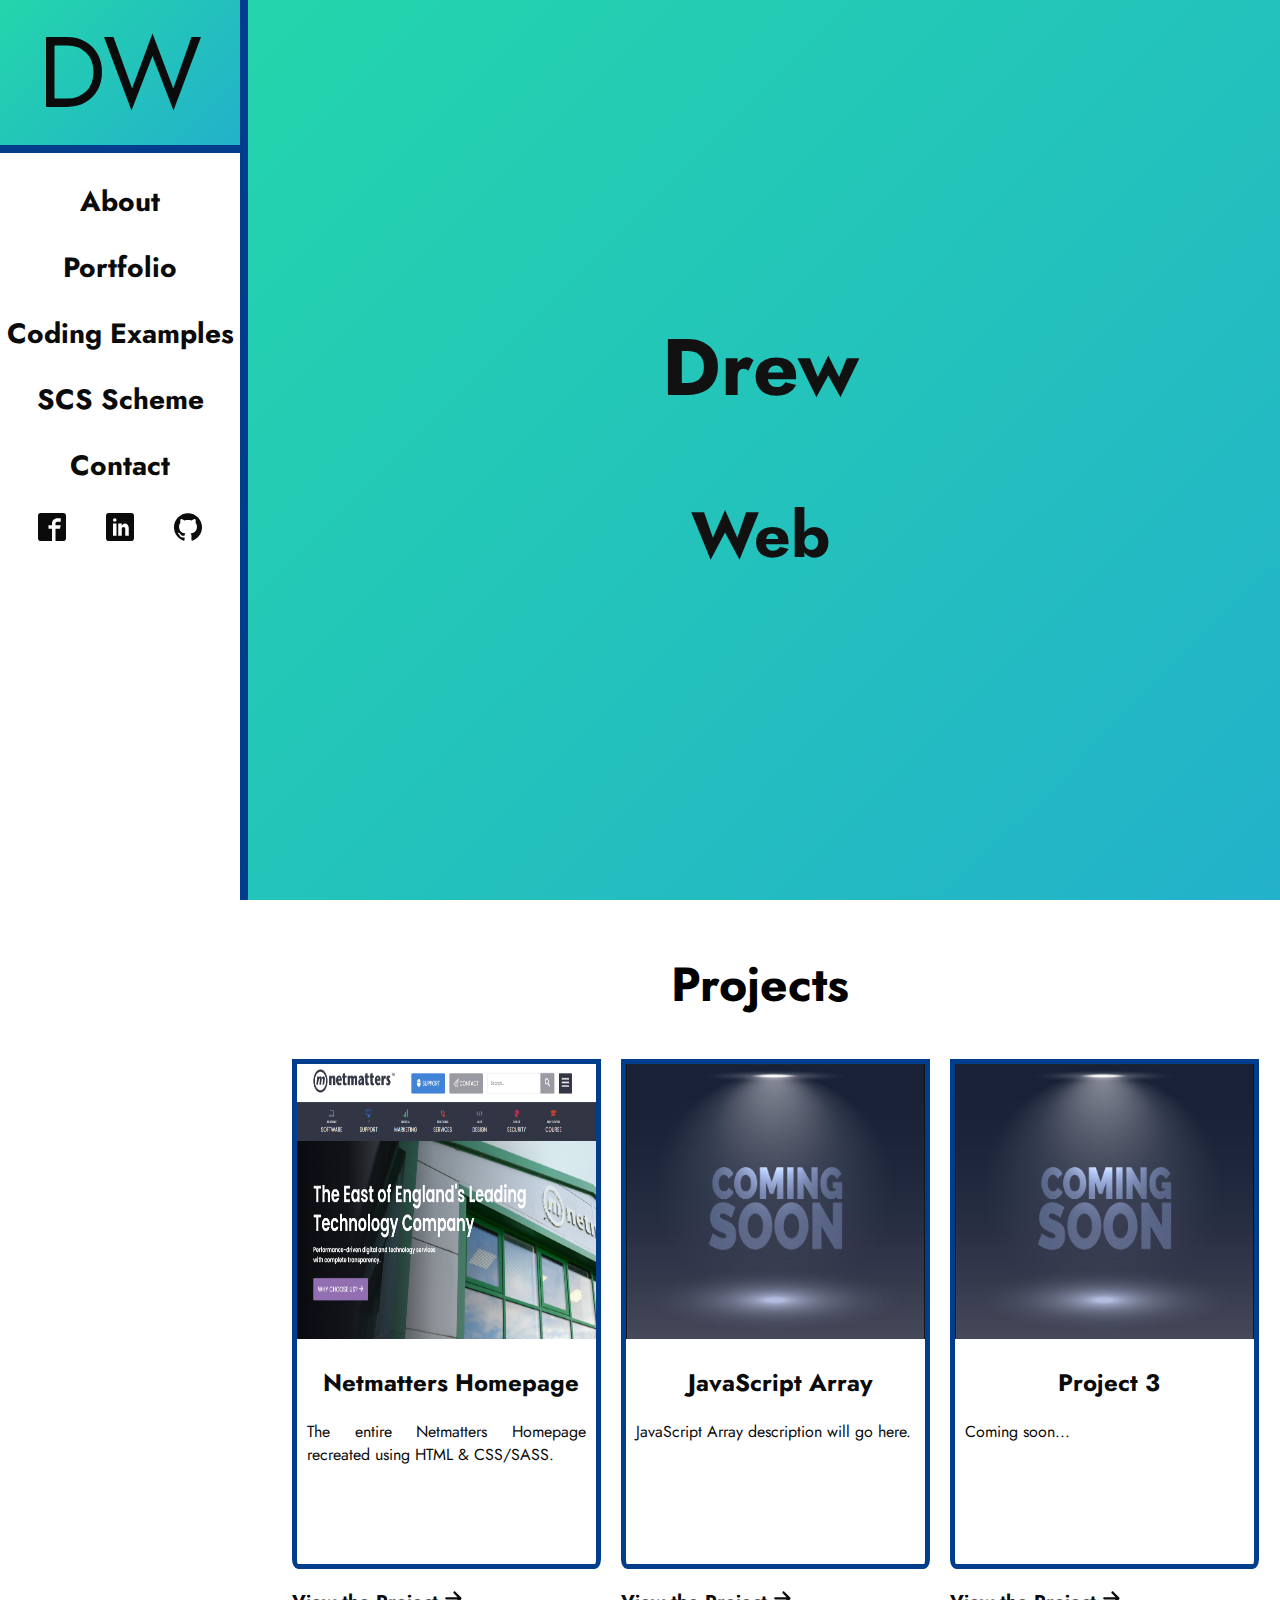
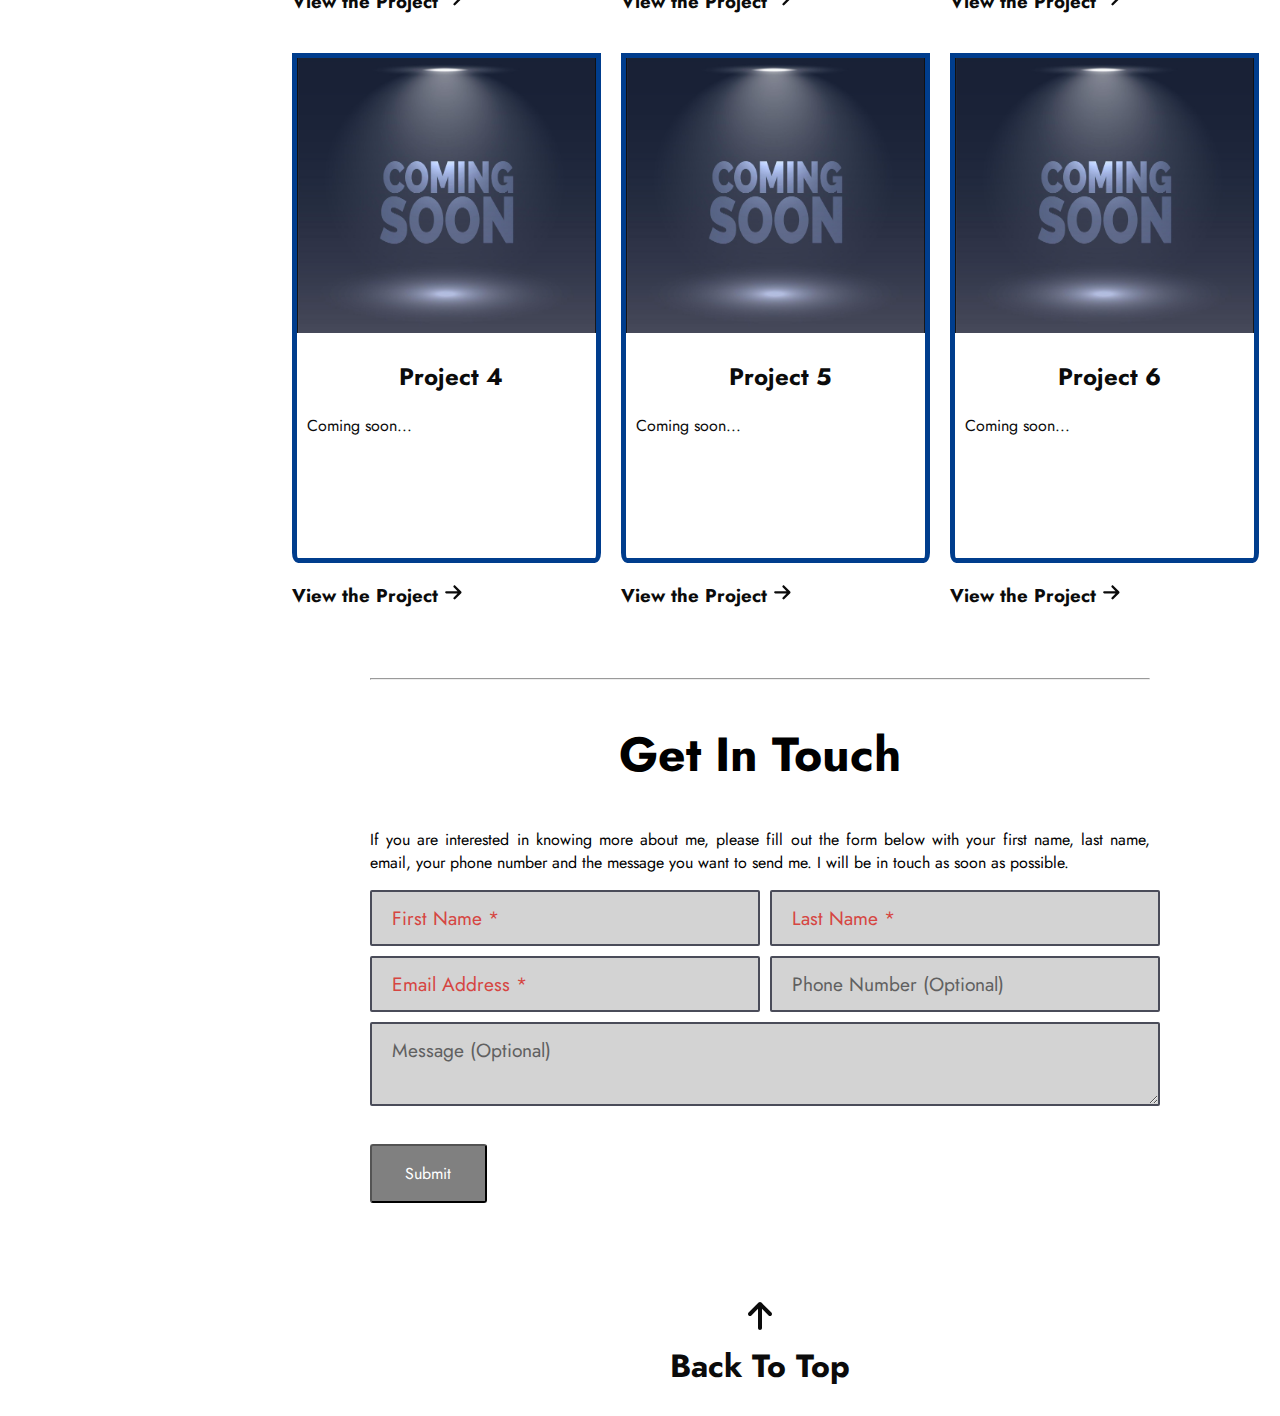
==== commit dfe3d3f4: "Update index.html" ====
--- a/index.html
+++ b/index.html
@@ -76,8 +76,10 @@
             <!--Banner Section-->
             <div id="banner">
                 <hgroup class="banner__heading">
-                    <h1 id="banner__h1">Drew Woodhouse</h1>
-                    <p id="banner__h2" class="h2 text-center bold">Web Developer</p>
+                    <div class="banner__text">
+                        <h1 id="banner__h1">Drew Woodhouse</h1>
+                        <p id="banner__h2" class="h2 text-center bold">Web Developer</p>
+                    </div>
                 </hgroup>
             </div>
         </header>
@@ -232,6 +234,7 @@
         </footer>
     </div>
     <script src="js/jquery-3.7.1.min.js"></script>
+    <script src="js/gsap-public/minified/gsap.min.js"></script>
     <script src="js/navMenuToggle.js"></script>
     <script src="js/form-validation.js"></script>
     <script src="js/main.js"></script>
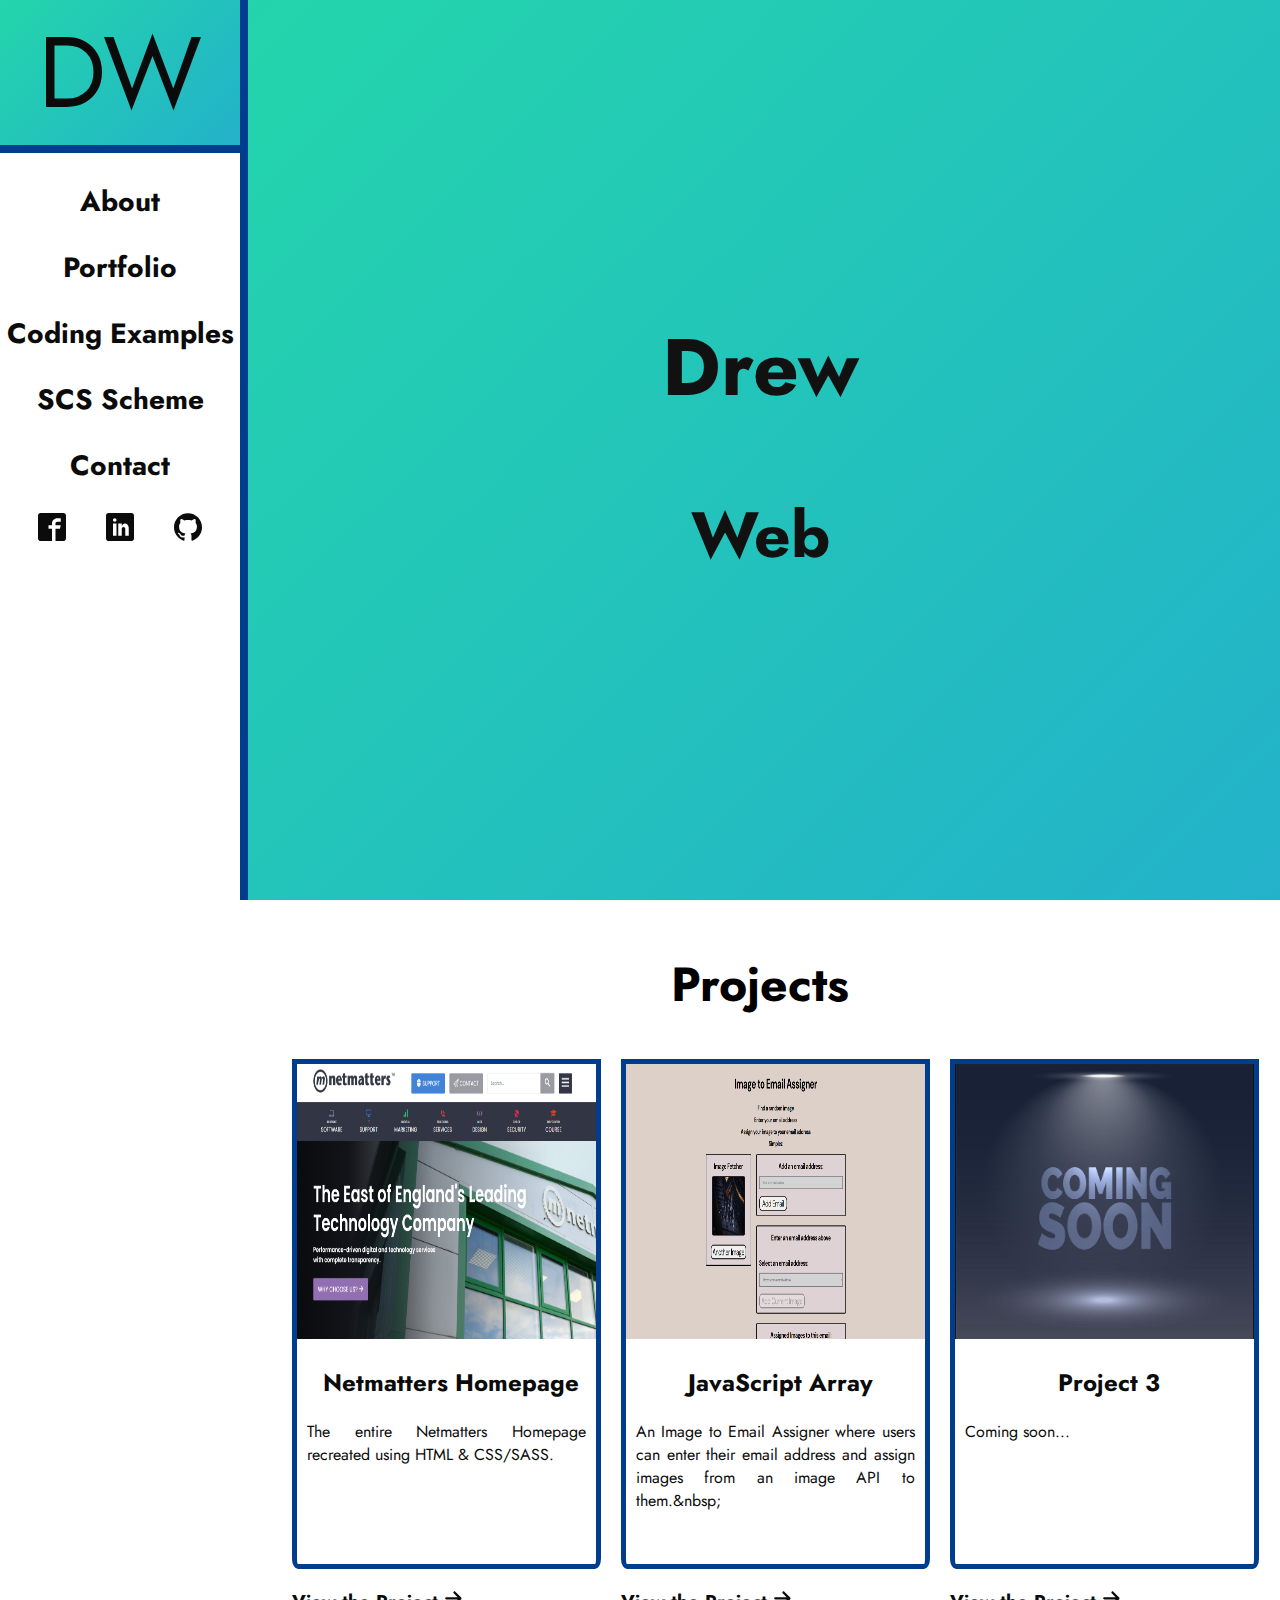
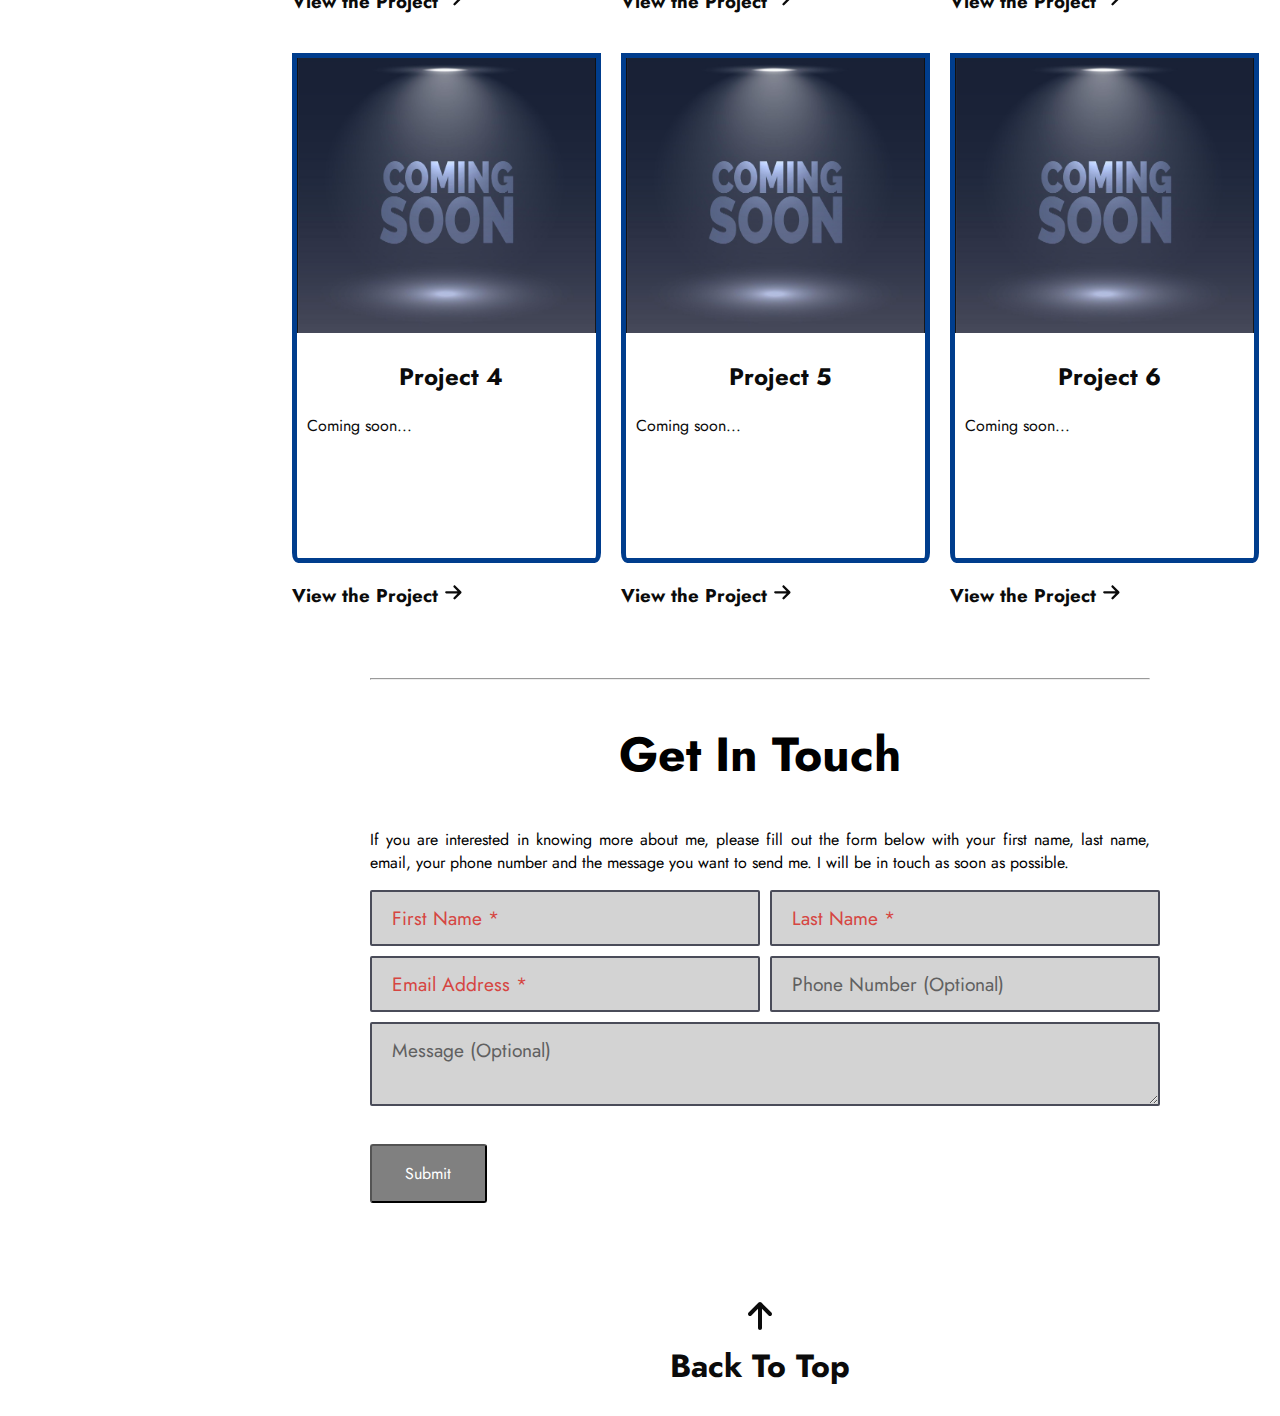
==== commit f4027ddb: "Added JS Array Code Snippet" ====
--- a/index.html
+++ b/index.html
@@ -97,7 +97,7 @@
                                 <img src="img/netmatters-homepage.png" alt="Netmatters Homepage" class="project__block--image">
                                 <div class="project__block-text margin-left margin-bottom">
                                     <h2 class="h3 text-center">Netmatters Homepage</h2>
-                                    <p class="break">The entire Netmatters Homepage recreated using HTML & CSS/SASS.<br>&nbsp;</p>
+                                    <p>The entire Netmatters Homepage recreated using HTML & CSS/SASS.<br>&nbsp;</p>
                                 </div>
                             </div>
                             <div class="project__block--view">
@@ -107,10 +107,10 @@
 
                         <a href="http://js-array.drew-woodhouse.netmatters-scs.co.uk" target="_blank" class="project__block project__block--hover">
                             <div class="project__block--content project__block--content-height">
-                                <img src="img/coming-soon.PNG" alt="Coming Soon">
+                                <img src="img/JS-Array.png" alt="JavaScript Array Assignment Webpage">
                                 <div class="project__block-text margin-left margin-bottom">
                                     <h2 class="h3 text-center">JavaScript Array</h2>
-                                    <p>JavaScript Array description will go here.<br>&nbsp;<br>&nbsp;</p>
+                                    <p class="break">An Image to Email Assigner where users can enter their email address and assign images from an image API to them.</p>
                                 </div>
                             </div>
                             <div class="project__block--view">
--- a/css/application.css
+++ b/css/application.css
@@ -1,3 +1,3 @@
-@keyframes gradient{0%{background-position:0% 50%}50%{background-position:100% 50%}100%{background-position:0% 50%}}html{font-family:'Jost', sans-serif;width:100%;height:100%;scroll-behavior:smooth}body{margin:0}.text-center{text-align:center}@media (min-width: 1260px){.text-center-xlarge-margin{margin-left:10%;margin-right:25%}}.margin-left{margin-left:.625rem}.margin-right{margin-right:.625rem}@media (min-width: 768px) and (max-width: 991px){.margin-top{margin-top:3.5rem}}@media (min-width: 768px) and (max-width: 991px){.margin-bottom{margin-bottom:3.4375rem}}@media (min-width: 992px) and (max-width: 1259px){.margin-bottom{margin-bottom:3.4375rem}}h1{font-size:3rem}@media (min-width: 768px) and (max-width: 991px){h1{font-size:4rem}}@media (min-width: 992px) and (max-width: 1259px){h1{font-size:4rem}}@media (min-width: 1260px){h1{font-size:5rem}}.h1{font-size:2.5rem}@media (min-width: 768px) and (max-width: 991px){.h1{font-size:3rem}}@media (min-width: 992px) and (max-width: 1259px){.h1{font-size:3rem}}@media (min-width: 1260px){.h1{font-size:3rem}}h2{font-size:2rem}.h2{margin-block-start:1em;margin-block-end:1em;font-size:2rem}@media (min-width: 768px) and (max-width: 991px){#banner__h2{font-size:3rem}}@media (min-width: 992px) and (max-width: 1259px){#banner__h2{font-size:3rem}}@media (min-width: 1260px){#banner__h2{font-size:4rem}}.h3{font-size:1.5rem}.bold{font-weight:bold}footer{margin-top:.9375rem}p{text-align:justify}.inline{display:inline}code{display:inline-block;color:white;margin-left:-160px;margin-right:20px}.section-content{display:block}.section-content h3{margin-top:2rem}.flex-container{display:flex;flex-direction:column;height:100vh;margin:auto}@media (min-width: 992px) and (max-width: 1259px){.flex-container{margin-left:15rem}}@media (min-width: 1260px){.flex-container{margin-left:15rem}}.container__code{background-color:#3E3E42;margin-top:4rem;overflow-x:auto}.container__center{width:75%;align-self:center;margin:3.125rem auto}@media (min-width: 320px) and (max-width: 767px){.container__center{max-width:400px}}@media (min-width: 768px) and (max-width: 991px){.container__center{width:700px}}@media (min-width: 992px) and (max-width: 1259px){.container__center--projects{width:660px}}@media (min-width: 1260px){.container__center--projects{width:90%}}.primary-nav{display:flex;flex-direction:column;position:fixed;height:100vh;background-color:#fff;border-right:8px solid #003d8d;width:0;transition:0.5s;z-index:5}@media (orientation: landscape){.primary-nav{overflow-x:auto}}@media (min-width: 992px) and (max-width: 1259px){.primary-nav{display:block;visibility:visible;width:15rem}}@media (min-width: 1260px){.primary-nav{display:block;visibility:visible;width:15rem}}.primary-nav__socials{display:flex;justify-content:center;margin-top:0;padding:0;list-style:none}@media (min-width: 320px) and (max-width: 767px){.primary-nav__socials{display:none}}@media (min-width: 768px) and (max-width: 991px){.primary-nav__socials{display:none}}.primary-nav__socials li{margin-left:1.25rem;margin-right:1.25rem;margin-bottom:0}.primary-nav__pages{display:block;list-style:none;margin-bottom:0}.primary-nav__logo{background:linear-gradient(-45deg, #ee7752, #e73c7e, #23a6d5, #23d5ab);background-size:400% 400%;animation:gradient 15s ease infinite;display:flex;justify-content:center;width:100%;color:#0b0b0b;font-size:6.25rem;text-decoration:none;text-align:center;border-bottom:8px solid #003d8d}.primary-nav ul{padding:0;text-align:center;font-size:1.75rem;font-weight:bold}.primary-nav li{margin-bottom:1.5625rem}.primary-nav li:hover{text-decoration:underline;cursor:pointer}.primary-nav a{text-decoration:none;color:#0b0b0b}.primary-nav__flex-container{display:flex;flex-direction:column}.primary-nav__hamburger{position:fixed;z-index:1;vertical-align:middle;top:1.25rem;right:1.25rem;width:3.125rem;height:3.125rem}@media (min-width: 992px) and (max-width: 1259px){.primary-nav__hamburger{display:none}}@media (min-width: 1260px){.primary-nav__hamburger{display:none}}#banner{display:flex;flex-direction:column;justify-content:center;align-items:center;height:100vh;width:100%;background:linear-gradient(-45deg, #ee7752, #e73c7e, #23a6d5, #23d5ab);background-size:400% 400%;animation:gradient 15s ease infinite}.banner__heading{display:flex;text-align:center}.banner__text{color:#111;font-size:2rem;margin-left:1px;margin-right:1px}.project__grid{display:grid;gap:1.25rem}.project__grid a{color:#0b0b0b;text-decoration:none}@media (min-width: 650px) and (max-width: brkpoint-md-1){.project__grid{max-width:37.5rem;margin:0 auto}}@media (min-width: 768px) and (max-width: 991px){.project__grid{max-width:700px;margin:0 auto;grid-template-columns:50% 50%}}@media (min-width: 992px) and (max-width: 1259px){.project__grid{max-width:882px;grid-template-columns:50% 50%}}@media (min-width: 1260px){.project__grid{grid-template-columns:33% 33% 33%}}.project__block--content--height{min-height:1000px}.project__block{box-sizing:border-box}.project__block--content{border:5px solid #003d8d;border-radius:0 0 2% 2%;flex-direction:column;position:relative;transition:.5s ease}@media (min-width: 1260px){.project__block--content{height:500px}}.project__block--hover{top:0;position:relative;transition:.5s ease}.project__block--hover:hover{top:-10px;transition:.5s ease;cursor:pointer}.project__block p{margin-right:.625rem}.section-title{display:flex;flex-direction:column}.footer__container{display:flex;flex-direction:column;align-items:center}.footer__top-link{text-decoration:none;color:#0b0b0b}footer h2{margin-top:.3125rem}.project__block img{width:100%;height:100%;max-height:35.3125rem}@media (min-width: 768px) and (max-width: 991px){.project__block img{height:190px}}@media (min-width: 992px) and (max-width: 1259px){.project__block img{height:180px}}@media (min-width: 1260px){.project__block img{min-height:275px;max-height:275px}}.image__profile{width:10%;border-radius:10%;border-color:black;border:5px solid black;max-height:420px}@media (min-width: 320px) and (max-width: 767px){.image__profile{width:45%}}@media (min-width: 320px) and (max-width: 767px) and (orientation: landscape){.image__profile{width:7rem}}@media (min-width: 768px) and (max-width: 991px){.image__profile{width:25%}}@media (min-width: 650px) and (max-width: brkpoint-md-1){.image__profile{width:25%}}@media (min-width: 992px) and (max-width: 1259px){.image__profile{width:30%}}@media (min-width: 1260px){.image__profile{width:15%}}.img-container--snippet{width:100%}input,textarea{font-family:"Jost",sans-serif}input[type=text],textarea[type=text]{box-sizing:border-box;padding:12px 20px;font-size:1.2rem;position:center;width:100%;background-color:lightgrey;color:#606060;border:2px solid #4a4c59;border-radius:2px}input[type=text]:focus,textarea[type=text]:focus{background-color:#fff;color:#0b0b0b}input::placeholder,textarea::placeholder{color:#606060}.contact-form__content{display:grid;width:100%;gap:10px;grid-template-columns:50% 50%}.contact-form__first-name{grid-column-start:1;grid-column-end:3}.contact-form__first-name input:focus,.contact-form__first-name textarea:focus{outline:none}.contact-form__first-name.error input,.contact-form__first-name.error textarea{border:2px solid red}.contact-form__first-name.success input,.contact-form__first-name.success textarea{border:2px solid green}@media (min-width: 768px) and (max-width: 991px){.contact-form__first-name{grid-column-start:1;grid-column-end:2}}@media (min-width: 992px) and (max-width: 1259px){.contact-form__first-name{grid-column-start:1;grid-column-end:2}}@media (min-width: 1260px){.contact-form__first-name{grid-column-start:1;grid-column-end:2}}.contact-form__last-name{grid-column-start:1;grid-column-end:3}.contact-form__last-name input:focus,.contact-form__last-name textarea:focus{outline:none}.contact-form__last-name.error input,.contact-form__last-name.error textarea{border:2px solid red}.contact-form__last-name.success input,.contact-form__last-name.success textarea{border:2px solid green}@media (min-width: 768px) and (max-width: 991px){.contact-form__last-name{grid-column-start:2;grid-column-end:3}}@media (min-width: 992px) and (max-width: 1259px){.contact-form__last-name{grid-column-start:2;grid-column-end:3}}@media (min-width: 1260px){.contact-form__last-name{grid-column-start:2;grid-column-end:3}}.contact-form__email{grid-column-start:1;grid-column-end:3}.contact-form__email input:focus,.contact-form__email textarea:focus{outline:none}.contact-form__email.error input,.contact-form__email.error textarea{border:2px solid red}.contact-form__email.success input,.contact-form__email.success textarea{border:2px solid green}@media (min-width: 768px) and (max-width: 991px){.contact-form__email{grid-column-start:1;grid-column-end:2}}@media (min-width: 992px) and (max-width: 1259px){.contact-form__email{grid-column-start:1;grid-column-end:2}}@media (min-width: 1260px){.contact-form__email{grid-column-start:1;grid-column-end:2}}.contact-form__phone{grid-column-start:1;grid-column-end:3}.contact-form__phone input:focus,.contact-form__phone textarea:focus{outline:none}.contact-form__phone.error input,.contact-form__phone.error textarea{border:2px solid red}.contact-form__phone.success input,.contact-form__phone.success textarea{border:2px solid green}@media (min-width: 768px) and (max-width: 991px){.contact-form__phone{grid-column-start:2;grid-column-end:3}}@media (min-width: 992px) and (max-width: 1259px){.contact-form__phone{grid-column-start:2;grid-column-end:3}}@media (min-width: 1260px){.contact-form__phone{grid-column-start:2;grid-column-end:3}}.contact-form__message{grid-column-start:1;grid-column-end:3}.contact-form__message input:focus,.contact-form__message textarea:focus{outline:none}@media (min-width: 768px) and (max-width: 991px){.contact-form__message{grid-column-start:1;grid-column-end:3}}@media (min-width: 992px) and (max-width: 1259px){.contact-form__message{grid-column-start:1;grid-column-end:3}}@media (min-width: 1260px){.contact-form__message{grid-column-start:1;grid-column-end:3}}#contact-form__first-name::placeholder{color:#d64541}#contact-form__first-name:focus::placeholder{color:transparent}#contact-form__last-name::placeholder{color:#d64541}#contact-form__last-name:focus::placeholder{color:transparent}#contact-form__email::placeholder{color:#d64541}#contact-form__email:focus::placeholder{color:transparent}#contact-form__message{box-sizing:border-box;padding:12px 20px;font-size:1.2rem;position:center;width:100%;background-color:lightgrey;color:#606060;border:2px solid #4a4c59;border-radius:2px}#contact-form__message:focus{background-color:#fff}#contact-form__message:focus::placeholder{color:transparent}#contact-form__phone:focus::placeholder{color:transparent}textarea{resize:vertical}.btn__submit{font-family:"Jost",sans-serif;height:auto;line-height:35px;padding:5px 15px;text-align:center;font-size:1em;border-radius:3px;background-color:grey;color:white;row-gap:.20833em;padding:.625em 2.08333em;margin-top:2rem;margin-bottom:2rem}.btn__submit:hover{background-color:#0b0b0b;cursor:pointer}.hamburger{font-family:"Jost",sans-serif;height:auto;line-height:35px;padding:5px 15px;text-align:center;font-size:1em;border-radius:3px;background-color:grey;color:white;row-gap:.20833em;background-color:#0b0b0b;border-color:#0b0b0b;padding:7px 16px;height:50px;width:50px}@media (min-width: 992px) and (max-width: 1259px){.hamburger{display:none}}@media (min-width: 1260px){.hamburger{display:none}}.hamburger-box{display:inline-block;width:33px;height:19px;position:relative}.hamburger-inner{top:10px;right:10px;content:"";display:block;position:absolute;width:2.0625rem;height:.25rem;background-color:#fff;border-radius:0}.hamburger-inner::before{content:"";display:block;position:absolute;width:2.0625rem;height:.25rem;background-color:#fff;border-radius:0;top:-10px;bottom:0}.hamburger-inner::after{content:"";display:block;position:absolute;width:2.0625rem;height:.25rem;background-color:#fff;border-radius:0;top:10px}.hamburger-spin{cursor:pointer}.hamburger-spin .hamburger-inner{content:"";display:block;position:absolute;width:2.0625rem;height:.25rem;background-color:#fff;border-radius:0;transform:rotate(225deg);transition-delay:.12s;transition-timing-function:cubic-bezier(0.215, 0.61, 0.355, 1);transition:.5s ease}.hamburger-spin .hamburger-inner::before{content:"";display:block;position:absolute;width:2.0625rem;height:.25rem;background-color:#fff;border-radius:0;top:0;opacity:0;transition:top .1s ease-out+@keyframes gradient{0%{background-position:0% 50%}50%{background-position:100% 50%}100%{background-position:0% 50%}}html{font-family:'Jost', sans-serif;width:100%;height:100%;scroll-behavior:smooth}body{margin:0}.text-center{text-align:center}@media (min-width: 1260px){.text-center-xlarge-margin{margin-left:10%;margin-right:25%}}.margin-left{margin-left:.625rem}.margin-right{margin-right:.625rem}@media (min-width: 768px) and (max-width: 991px){.margin-top{margin-top:3.5rem}}@media (min-width: 768px) and (max-width: 991px){.margin-bottom{margin-bottom:3.4375rem}}@media (min-width: 992px) and (max-width: 1259px){.margin-bottom{margin-bottom:3.4375rem}}h1{font-size:3rem}@media (min-width: 768px) and (max-width: 991px){h1{font-size:4rem}}@media (min-width: 992px) and (max-width: 1259px){h1{font-size:4rem}}@media (min-width: 1260px){h1{font-size:5rem}}.h1{font-size:2.5rem}@media (min-width: 768px) and (max-width: 991px){.h1{font-size:3rem}}@media (min-width: 992px) and (max-width: 1259px){.h1{font-size:3rem}}@media (min-width: 1260px){.h1{font-size:3rem}}h2{font-size:2rem}.h2{margin-block-start:1em;margin-block-end:1em;font-size:2rem}@media (min-width: 768px) and (max-width: 991px){#banner__h2{font-size:3rem}}@media (min-width: 992px) and (max-width: 1259px){#banner__h2{font-size:3rem}}@media (min-width: 1260px){#banner__h2{font-size:4rem}}.h3{font-size:1.5rem}.bold{font-weight:bold}footer{margin-top:.9375rem}p{text-align:justify}.inline{display:inline}code{display:inline-block;color:white;margin-left:-160px;margin-right:20px}.section-content{display:block}.section-content h3{margin-top:2rem}.break:after{content:"&nbsp;"}.flex-container{display:flex;flex-direction:column;height:100vh;margin:auto}@media (min-width: 992px) and (max-width: 1259px){.flex-container{margin-left:15rem}}@media (min-width: 1260px){.flex-container{margin-left:15rem}}.container__code{background-color:#3E3E42;margin-top:4rem;overflow-x:auto}.container__center{width:75%;align-self:center;margin:3.125rem auto}@media (min-width: 320px) and (max-width: 767px){.container__center{max-width:400px}}@media (min-width: 768px) and (max-width: 991px){.container__center{width:700px}}@media (min-width: 992px) and (max-width: 1259px){.container__center--projects{width:660px}}@media (min-width: 1260px){.container__center--projects{width:90%}}.primary-nav{display:flex;flex-direction:column;position:fixed;height:100vh;background-color:#fff;border-right:8px solid #003d8d;width:0;transition:0.5s;z-index:5}@media (orientation: landscape){.primary-nav{overflow-x:auto}}@media (min-width: 992px) and (max-width: 1259px){.primary-nav{display:block;visibility:visible;width:15rem}}@media (min-width: 1260px){.primary-nav{display:block;visibility:visible;width:15rem}}.primary-nav__socials{display:flex;justify-content:center;margin-top:0;padding:0;list-style:none}@media (min-width: 320px) and (max-width: 767px){.primary-nav__socials{display:none}}@media (min-width: 768px) and (max-width: 991px){.primary-nav__socials{display:none}}.primary-nav__socials li{margin-left:1.25rem;margin-right:1.25rem;margin-bottom:0}.primary-nav__pages{display:block;list-style:none;margin-bottom:0}.primary-nav__logo{background:linear-gradient(-45deg, #ee7752, #e73c7e, #23a6d5, #23d5ab);background-size:400% 400%;animation:gradient 15s ease infinite;display:flex;justify-content:center;width:100%;color:#0b0b0b;font-size:6.25rem;text-decoration:none;text-align:center;border-bottom:8px solid #003d8d}.primary-nav ul{padding:0;text-align:center;font-size:1.75rem;font-weight:bold}.primary-nav li{margin-bottom:1.5625rem}.primary-nav li:hover{text-decoration:underline;cursor:pointer}.primary-nav a{text-decoration:none;color:#0b0b0b}.primary-nav__flex-container{display:flex;flex-direction:column}.primary-nav__hamburger{position:fixed;z-index:1;vertical-align:middle;top:1.25rem;right:1.25rem;width:3.125rem;height:3.125rem}@media (min-width: 992px) and (max-width: 1259px){.primary-nav__hamburger{display:none}}@media (min-width: 1260px){.primary-nav__hamburger{display:none}}#banner{display:flex;flex-direction:column;justify-content:center;align-items:center;height:100vh;width:100%;background:linear-gradient(-45deg, #ee7752, #e73c7e, #23a6d5, #23d5ab);background-size:400% 400%;animation:gradient 15s ease infinite}.banner__heading{display:flex;text-align:center}.banner__text{color:#111;font-size:2rem;margin-left:1px;margin-right:1px}.project__grid{display:grid;gap:1.25rem}.project__grid a{color:#0b0b0b;text-decoration:none}@media (min-width: 650px) and (max-width: brkpoint-md-1){.project__grid{max-width:37.5rem;margin:0 auto}}@media (min-width: 768px) and (max-width: 991px){.project__grid{max-width:700px;margin:0 auto;grid-template-columns:50% 50%}}@media (min-width: 992px) and (max-width: 1259px){.project__grid{max-width:882px;grid-template-columns:50% 50%}}@media (min-width: 1260px){.project__grid{grid-template-columns:33% 33% 33%}}.project__block--content--height{min-height:1000px}.project__block{box-sizing:border-box}.project__block--content{border:5px solid #003d8d;border-radius:0 0 2% 2%;flex-direction:column;position:relative;transition:.5s ease}@media (min-width: 1260px){.project__block--content{height:500px}}.project__block--hover{top:0;position:relative;transition:.5s ease}.project__block--hover:hover{top:-10px;transition:.5s ease;cursor:pointer}.project__block p{margin-right:.625rem}.section-title{display:flex;flex-direction:column}.footer__container{display:flex;flex-direction:column;align-items:center}.footer__top-link{text-decoration:none;color:#0b0b0b}footer h2{margin-top:.3125rem}.project__block img{width:100%;height:100%;max-height:35.3125rem}@media (min-width: 768px) and (max-width: 991px){.project__block img{height:190px}}@media (min-width: 992px) and (max-width: 1259px){.project__block img{height:180px}}@media (min-width: 1260px){.project__block img{min-height:275px;max-height:275px}}.image__profile{width:10%;border-radius:10%;border-color:black;border:5px solid black;max-height:420px}@media (min-width: 320px) and (max-width: 767px){.image__profile{width:45%}}@media (min-width: 320px) and (max-width: 767px) and (orientation: landscape){.image__profile{width:7rem}}@media (min-width: 768px) and (max-width: 991px){.image__profile{width:25%}}@media (min-width: 650px) and (max-width: brkpoint-md-1){.image__profile{width:25%}}@media (min-width: 992px) and (max-width: 1259px){.image__profile{width:30%}}@media (min-width: 1260px){.image__profile{width:15%}}.img-container--snippet{width:100%}input,textarea{font-family:"Jost",sans-serif}input[type=text],textarea[type=text]{box-sizing:border-box;padding:12px 20px;font-size:1.2rem;position:center;width:100%;background-color:lightgrey;color:#606060;border:2px solid #4a4c59;border-radius:2px}input[type=text]:focus,textarea[type=text]:focus{background-color:#fff;color:#0b0b0b}input::placeholder,textarea::placeholder{color:#606060}.contact-form__content{display:grid;width:100%;gap:10px;grid-template-columns:50% 50%}.contact-form__first-name{grid-column-start:1;grid-column-end:3}.contact-form__first-name input:focus,.contact-form__first-name textarea:focus{outline:none}.contact-form__first-name.error input,.contact-form__first-name.error textarea{border:2px solid red}.contact-form__first-name.success input,.contact-form__first-name.success textarea{border:2px solid green}@media (min-width: 768px) and (max-width: 991px){.contact-form__first-name{grid-column-start:1;grid-column-end:2}}@media (min-width: 992px) and (max-width: 1259px){.contact-form__first-name{grid-column-start:1;grid-column-end:2}}@media (min-width: 1260px){.contact-form__first-name{grid-column-start:1;grid-column-end:2}}.contact-form__last-name{grid-column-start:1;grid-column-end:3}.contact-form__last-name input:focus,.contact-form__last-name textarea:focus{outline:none}.contact-form__last-name.error input,.contact-form__last-name.error textarea{border:2px solid red}.contact-form__last-name.success input,.contact-form__last-name.success textarea{border:2px solid green}@media (min-width: 768px) and (max-width: 991px){.contact-form__last-name{grid-column-start:2;grid-column-end:3}}@media (min-width: 992px) and (max-width: 1259px){.contact-form__last-name{grid-column-start:2;grid-column-end:3}}@media (min-width: 1260px){.contact-form__last-name{grid-column-start:2;grid-column-end:3}}.contact-form__email{grid-column-start:1;grid-column-end:3}.contact-form__email input:focus,.contact-form__email textarea:focus{outline:none}.contact-form__email.error input,.contact-form__email.error textarea{border:2px solid red}.contact-form__email.success input,.contact-form__email.success textarea{border:2px solid green}@media (min-width: 768px) and (max-width: 991px){.contact-form__email{grid-column-start:1;grid-column-end:2}}@media (min-width: 992px) and (max-width: 1259px){.contact-form__email{grid-column-start:1;grid-column-end:2}}@media (min-width: 1260px){.contact-form__email{grid-column-start:1;grid-column-end:2}}.contact-form__phone{grid-column-start:1;grid-column-end:3}.contact-form__phone input:focus,.contact-form__phone textarea:focus{outline:none}.contact-form__phone.error input,.contact-form__phone.error textarea{border:2px solid red}.contact-form__phone.success input,.contact-form__phone.success textarea{border:2px solid green}@media (min-width: 768px) and (max-width: 991px){.contact-form__phone{grid-column-start:2;grid-column-end:3}}@media (min-width: 992px) and (max-width: 1259px){.contact-form__phone{grid-column-start:2;grid-column-end:3}}@media (min-width: 1260px){.contact-form__phone{grid-column-start:2;grid-column-end:3}}.contact-form__message{grid-column-start:1;grid-column-end:3}.contact-form__message input:focus,.contact-form__message textarea:focus{outline:none}@media (min-width: 768px) and (max-width: 991px){.contact-form__message{grid-column-start:1;grid-column-end:3}}@media (min-width: 992px) and (max-width: 1259px){.contact-form__message{grid-column-start:1;grid-column-end:3}}@media (min-width: 1260px){.contact-form__message{grid-column-start:1;grid-column-end:3}}#contact-form__first-name::placeholder{color:#d64541}#contact-form__first-name:focus::placeholder{color:transparent}#contact-form__last-name::placeholder{color:#d64541}#contact-form__last-name:focus::placeholder{color:transparent}#contact-form__email::placeholder{color:#d64541}#contact-form__email:focus::placeholder{color:transparent}#contact-form__message{box-sizing:border-box;padding:12px 20px;font-size:1.2rem;position:center;width:100%;background-color:lightgrey;color:#606060;border:2px solid #4a4c59;border-radius:2px}#contact-form__message:focus{background-color:#fff}#contact-form__message:focus::placeholder{color:transparent}#contact-form__phone:focus::placeholder{color:transparent}textarea{resize:vertical}.btn__submit{font-family:"Jost",sans-serif;height:auto;line-height:35px;padding:5px 15px;text-align:center;font-size:1em;border-radius:3px;background-color:grey;color:white;row-gap:.20833em;padding:.625em 2.08333em;margin-top:2rem;margin-bottom:2rem}.btn__submit:hover{background-color:#0b0b0b;cursor:pointer}.hamburger{font-family:"Jost",sans-serif;height:auto;line-height:35px;padding:5px 15px;text-align:center;font-size:1em;border-radius:3px;background-color:grey;color:white;row-gap:.20833em;background-color:#0b0b0b;border-color:#0b0b0b;padding:7px 16px;height:50px;width:50px}@media (min-width: 992px) and (max-width: 1259px){.hamburger{display:none}}@media (min-width: 1260px){.hamburger{display:none}}.hamburger-box{display:inline-block;width:33px;height:19px;position:relative}.hamburger-inner{top:10px;right:10px;content:"";display:block;position:absolute;width:2.0625rem;height:.25rem;background-color:#fff;border-radius:0}.hamburger-inner::before{content:"";display:block;position:absolute;width:2.0625rem;height:.25rem;background-color:#fff;border-radius:0;top:-10px;bottom:0}.hamburger-inner::after{content:"";display:block;position:absolute;width:2.0625rem;height:.25rem;background-color:#fff;border-radius:0;top:10px}.hamburger-spin{cursor:pointer}.hamburger-spin .hamburger-inner{content:"";display:block;position:absolute;width:2.0625rem;height:.25rem;background-color:#fff;border-radius:0;transform:rotate(225deg);transition-delay:.12s;transition-timing-function:cubic-bezier(0.215, 0.61, 0.355, 1);transition:.5s ease}.hamburger-spin .hamburger-inner::before{content:"";display:block;position:absolute;width:2.0625rem;height:.25rem;background-color:#fff;border-radius:0;top:0;opacity:0;transition:top .1s ease-out  ,opacity .1s ease-out .12s;transform:rotate(45deg)}.hamburger-spin .hamburger-inner::before:hover{top:10px}.hamburger-spin .hamburger-inner::after{content:"";display:block;position:absolute;width:2.0625rem;height:.25rem;background-color:#fff;border-radius:0;bottom:0;top:0;transform:rotate(-90deg);transition:bottom 0.1s ease-out,transform 0.22s cubic-bezier(0.215, 0.61, 0.355, 1) 0.12s}.hamburger-spin-backwards{cursor:pointer}.hamburger-spin-backwards .hamburger-inner{content:"";display:block;position:absolute;width:2.0625rem;height:.25rem;background-color:#fff;border-radius:0;transform:rotate(-180deg);transition-delay:.12s;transition-timing-function:cubic-bezier(0.215, 0.61, 0.355, 1);transition:.5s ease}.hamburger-spin-backwards .hamburger-inner::before{content:"";display:block;position:absolute;width:2.0625rem;height:.25rem;background-color:#fff;border-radius:0;top:10px;opacity:1;transform:rotate(180deg);transition:top .1s ease-out  ,opacity .1s ease-out .12s}.hamburger-spin-backwards .hamburger-inner::before:hover{top:10px}.hamburger-spin-backwards .hamburger-inner::after{content:"";display:block;position:absolute;width:2.0625rem;height:.25rem;background-color:#fff;border-radius:0;bottom:0;top:-10px;transform:rotate(180deg);transition:bottom 0.1s ease-out,transform 0.22s cubic-bezier(0.215, 0.61, 0.355, 1) 0.12s}.toggle-section{width:32px;height:32px;padding:0;background:none;border:none;outline:none;transform:rotate(90deg);transition:.5s;font-size:2rem;cursor:pointer}.rotate{transform:rotate(0deg);transition:.5s}.icon{display:inline-block;width:1em;height:1em;stroke-width:0;stroke:currentColor;fill:currentColor}.icon-arrow-up{fill:#0b0b0b;font-size:32px}.icon-facebook{fill:#0b0b0b}.icon-facebook:hover{fill:#3b5998}.icon-linkedin{fill:#0b0b0b}.icon-linkedin:hover{fill:#0077B5}.icon-github:hover{fill:#6e5494}
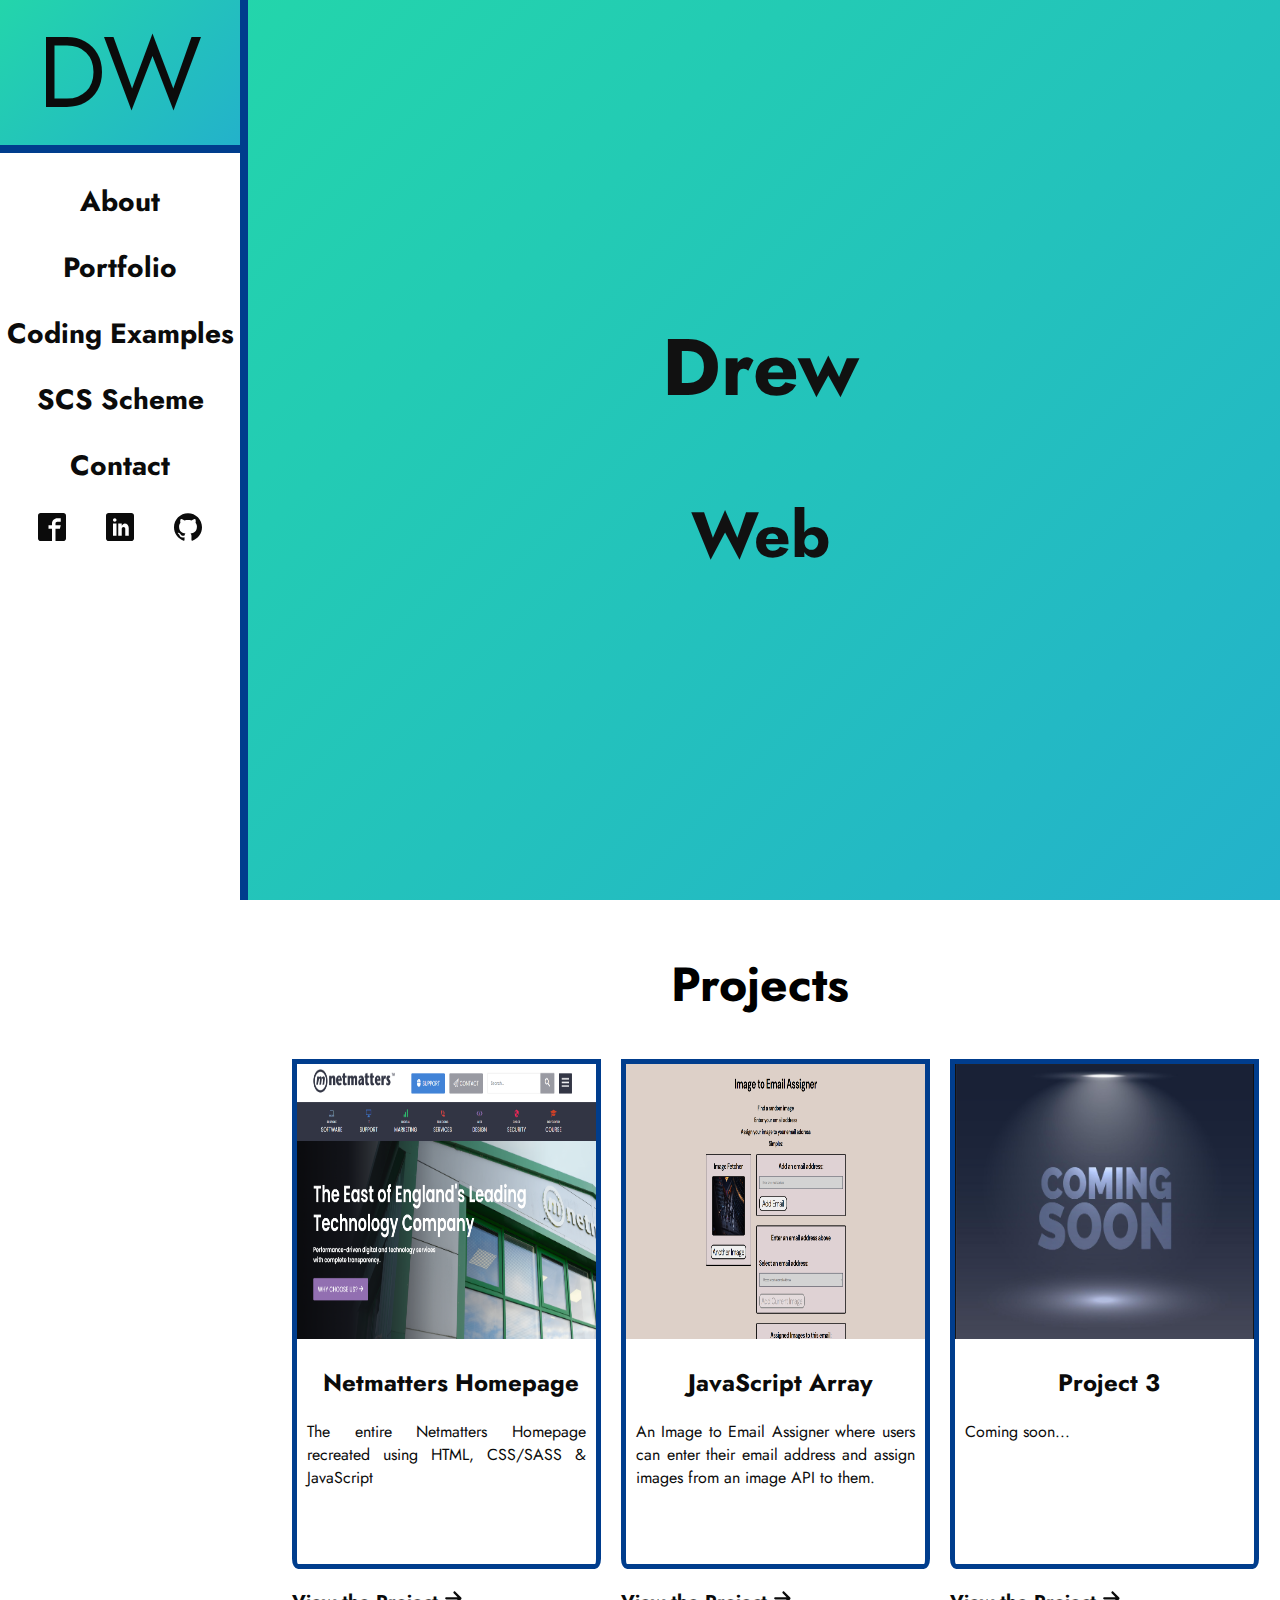
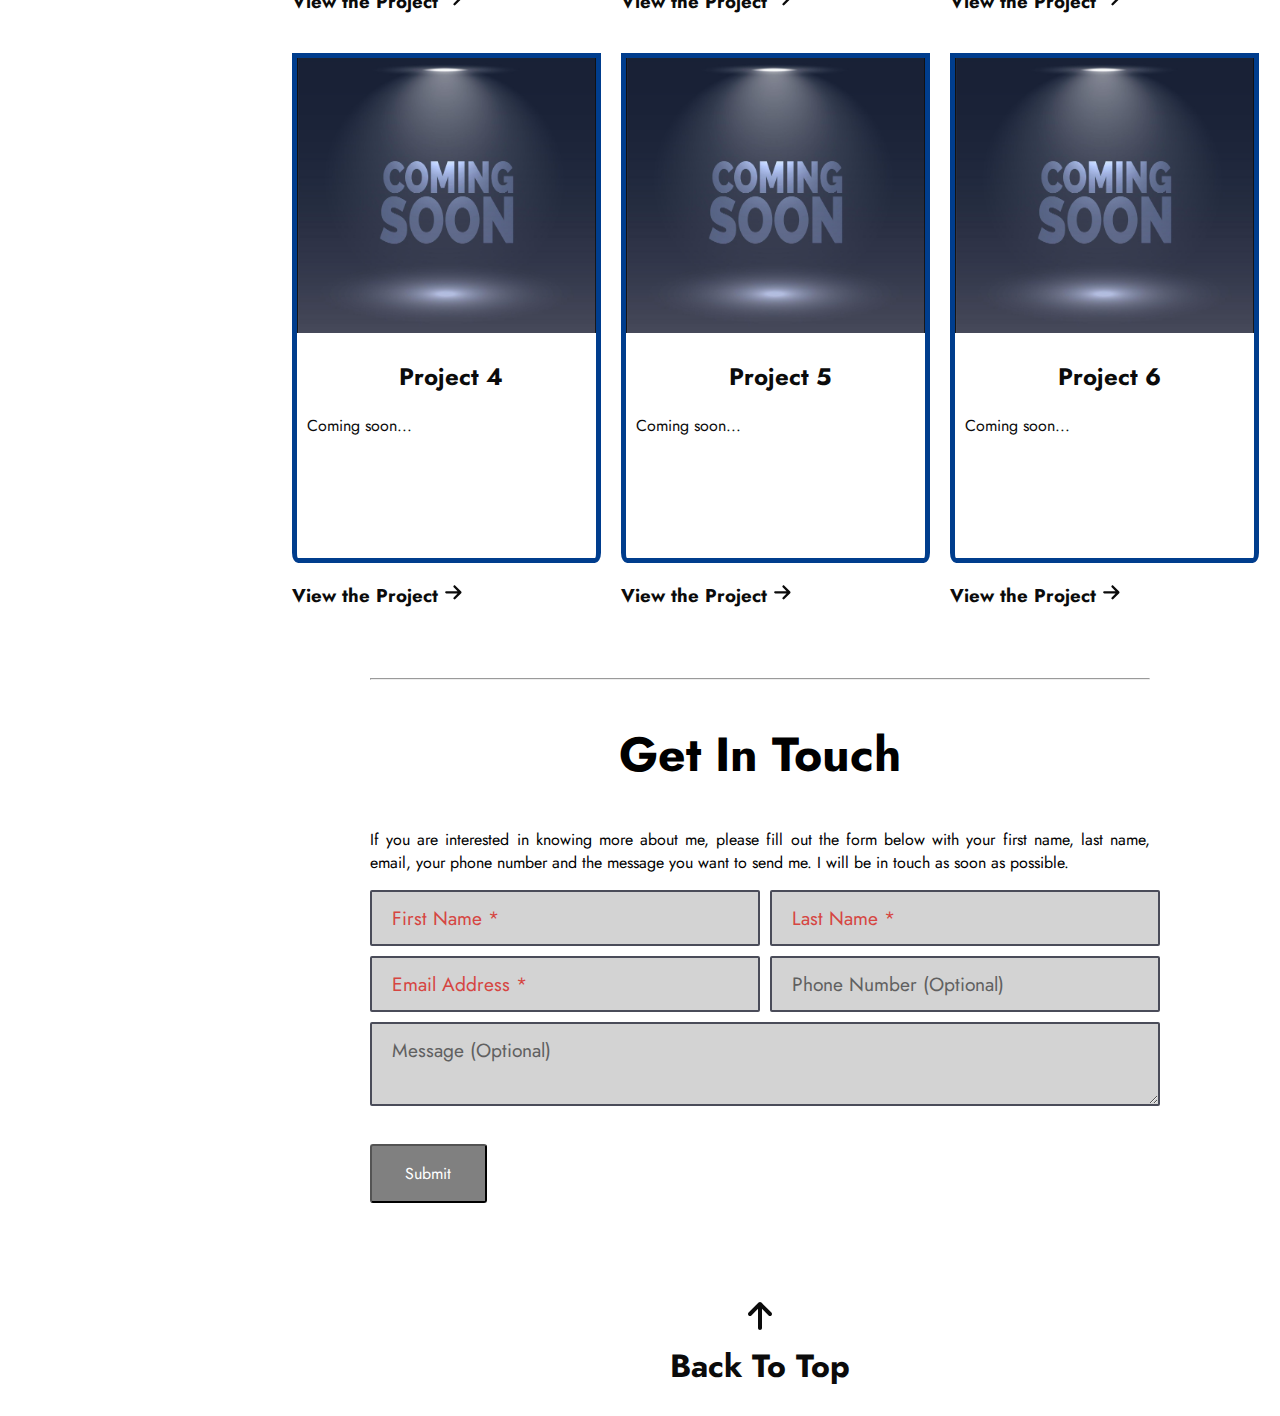
==== commit 8e6758bc: "Update index.html - Card Text" ====
--- a/index.html
+++ b/index.html
@@ -97,7 +97,7 @@
                                 <img src="img/netmatters-homepage.png" alt="Netmatters Homepage" class="project__block--image">
                                 <div class="project__block-text margin-left margin-bottom">
                                     <h2 class="h3 text-center">Netmatters Homepage</h2>
-                                    <p>The entire Netmatters Homepage recreated using HTML & CSS/SASS.<br>&nbsp;</p>
+                                    <p>The entire Netmatters Homepage recreated using HTML, CSS/SASS & JavaScript<br>&nbsp;</p>
                                 </div>
                             </div>
                             <div class="project__block--view">
--- a/css/application.css
+++ b/css/application.css
@@ -1,3 +1,3 @@
-@keyframes gradient{0%{background-position:0% 50%}50%{background-position:100% 50%}100%{background-position:0% 50%}}html{font-family:'Jost', sans-serif;width:100%;height:100%;scroll-behavior:smooth}body{margin:0}.text-center{text-align:center}@media (min-width: 1260px){.text-center-xlarge-margin{margin-left:10%;margin-right:25%}}.margin-left{margin-left:.625rem}.margin-right{margin-right:.625rem}@media (min-width: 768px) and (max-width: 991px){.margin-top{margin-top:3.5rem}}@media (min-width: 768px) and (max-width: 991px){.margin-bottom{margin-bottom:3.4375rem}}@media (min-width: 992px) and (max-width: 1259px){.margin-bottom{margin-bottom:3.4375rem}}h1{font-size:3rem}@media (min-width: 768px) and (max-width: 991px){h1{font-size:4rem}}@media (min-width: 992px) and (max-width: 1259px){h1{font-size:4rem}}@media (min-width: 1260px){h1{font-size:5rem}}.h1{font-size:2.5rem}@media (min-width: 768px) and (max-width: 991px){.h1{font-size:3rem}}@media (min-width: 992px) and (max-width: 1259px){.h1{font-size:3rem}}@media (min-width: 1260px){.h1{font-size:3rem}}h2{font-size:2rem}.h2{margin-block-start:1em;margin-block-end:1em;font-size:2rem}@media (min-width: 768px) and (max-width: 991px){#banner__h2{font-size:3rem}}@media (min-width: 992px) and (max-width: 1259px){#banner__h2{font-size:3rem}}@media (min-width: 1260px){#banner__h2{font-size:4rem}}.h3{font-size:1.5rem}.bold{font-weight:bold}footer{margin-top:.9375rem}p{text-align:justify}.inline{display:inline}code{display:inline-block;color:white;margin-left:-160px;margin-right:20px}.section-content{display:block}.section-content h3{margin-top:2rem}.break:after{content:"&nbsp;"}.flex-container{display:flex;flex-direction:column;height:100vh;margin:auto}@media (min-width: 992px) and (max-width: 1259px){.flex-container{margin-left:15rem}}@media (min-width: 1260px){.flex-container{margin-left:15rem}}.container__code{background-color:#3E3E42;margin-top:4rem;overflow-x:auto}.container__center{width:75%;align-self:center;margin:3.125rem auto}@media (min-width: 320px) and (max-width: 767px){.container__center{max-width:400px}}@media (min-width: 768px) and (max-width: 991px){.container__center{width:700px}}@media (min-width: 992px) and (max-width: 1259px){.container__center--projects{width:660px}}@media (min-width: 1260px){.container__center--projects{width:90%}}.primary-nav{display:flex;flex-direction:column;position:fixed;height:100vh;background-color:#fff;border-right:8px solid #003d8d;width:0;transition:0.5s;z-index:5}@media (orientation: landscape){.primary-nav{overflow-x:auto}}@media (min-width: 992px) and (max-width: 1259px){.primary-nav{display:block;visibility:visible;width:15rem}}@media (min-width: 1260px){.primary-nav{display:block;visibility:visible;width:15rem}}.primary-nav__socials{display:flex;justify-content:center;margin-top:0;padding:0;list-style:none}@media (min-width: 320px) and (max-width: 767px){.primary-nav__socials{display:none}}@media (min-width: 768px) and (max-width: 991px){.primary-nav__socials{display:none}}.primary-nav__socials li{margin-left:1.25rem;margin-right:1.25rem;margin-bottom:0}.primary-nav__pages{display:block;list-style:none;margin-bottom:0}.primary-nav__logo{background:linear-gradient(-45deg, #ee7752, #e73c7e, #23a6d5, #23d5ab);background-size:400% 400%;animation:gradient 15s ease infinite;display:flex;justify-content:center;width:100%;color:#0b0b0b;font-size:6.25rem;text-decoration:none;text-align:center;border-bottom:8px solid #003d8d}.primary-nav ul{padding:0;text-align:center;font-size:1.75rem;font-weight:bold}.primary-nav li{margin-bottom:1.5625rem}.primary-nav li:hover{text-decoration:underline;cursor:pointer}.primary-nav a{text-decoration:none;color:#0b0b0b}.primary-nav__flex-container{display:flex;flex-direction:column}.primary-nav__hamburger{position:fixed;z-index:1;vertical-align:middle;top:1.25rem;right:1.25rem;width:3.125rem;height:3.125rem}@media (min-width: 992px) and (max-width: 1259px){.primary-nav__hamburger{display:none}}@media (min-width: 1260px){.primary-nav__hamburger{display:none}}#banner{display:flex;flex-direction:column;justify-content:center;align-items:center;height:100vh;width:100%;background:linear-gradient(-45deg, #ee7752, #e73c7e, #23a6d5, #23d5ab);background-size:400% 400%;animation:gradient 15s ease infinite}.banner__heading{display:flex;text-align:center}.banner__text{color:#111;font-size:2rem;margin-left:1px;margin-right:1px}.project__grid{display:grid;gap:1.25rem}.project__grid a{color:#0b0b0b;text-decoration:none}@media (min-width: 650px) and (max-width: brkpoint-md-1){.project__grid{max-width:37.5rem;margin:0 auto}}@media (min-width: 768px) and (max-width: 991px){.project__grid{max-width:700px;margin:0 auto;grid-template-columns:50% 50%}}@media (min-width: 992px) and (max-width: 1259px){.project__grid{max-width:882px;grid-template-columns:50% 50%}}@media (min-width: 1260px){.project__grid{grid-template-columns:33% 33% 33%}}.project__block--content--height{min-height:1000px}.project__block{box-sizing:border-box}.project__block--content{border:5px solid #003d8d;border-radius:0 0 2% 2%;flex-direction:column;position:relative;transition:.5s ease}@media (min-width: 1260px){.project__block--content{height:500px}}.project__block--hover{top:0;position:relative;transition:.5s ease}.project__block--hover:hover{top:-10px;transition:.5s ease;cursor:pointer}.project__block p{margin-right:.625rem}.section-title{display:flex;flex-direction:column}.footer__container{display:flex;flex-direction:column;align-items:center}.footer__top-link{text-decoration:none;color:#0b0b0b}footer h2{margin-top:.3125rem}.project__block img{width:100%;height:100%;max-height:35.3125rem}@media (min-width: 768px) and (max-width: 991px){.project__block img{height:190px}}@media (min-width: 992px) and (max-width: 1259px){.project__block img{height:180px}}@media (min-width: 1260px){.project__block img{min-height:275px;max-height:275px}}.image__profile{width:10%;border-radius:10%;border-color:black;border:5px solid black;max-height:420px}@media (min-width: 320px) and (max-width: 767px){.image__profile{width:45%}}@media (min-width: 320px) and (max-width: 767px) and (orientation: landscape){.image__profile{width:7rem}}@media (min-width: 768px) and (max-width: 991px){.image__profile{width:25%}}@media (min-width: 650px) and (max-width: brkpoint-md-1){.image__profile{width:25%}}@media (min-width: 992px) and (max-width: 1259px){.image__profile{width:30%}}@media (min-width: 1260px){.image__profile{width:15%}}.img-container--snippet{width:100%}input,textarea{font-family:"Jost",sans-serif}input[type=text],textarea[type=text]{box-sizing:border-box;padding:12px 20px;font-size:1.2rem;position:center;width:100%;background-color:lightgrey;color:#606060;border:2px solid #4a4c59;border-radius:2px}input[type=text]:focus,textarea[type=text]:focus{background-color:#fff;color:#0b0b0b}input::placeholder,textarea::placeholder{color:#606060}.contact-form__content{display:grid;width:100%;gap:10px;grid-template-columns:50% 50%}.contact-form__first-name{grid-column-start:1;grid-column-end:3}.contact-form__first-name input:focus,.contact-form__first-name textarea:focus{outline:none}.contact-form__first-name.error input,.contact-form__first-name.error textarea{border:2px solid red}.contact-form__first-name.success input,.contact-form__first-name.success textarea{border:2px solid green}@media (min-width: 768px) and (max-width: 991px){.contact-form__first-name{grid-column-start:1;grid-column-end:2}}@media (min-width: 992px) and (max-width: 1259px){.contact-form__first-name{grid-column-start:1;grid-column-end:2}}@media (min-width: 1260px){.contact-form__first-name{grid-column-start:1;grid-column-end:2}}.contact-form__last-name{grid-column-start:1;grid-column-end:3}.contact-form__last-name input:focus,.contact-form__last-name textarea:focus{outline:none}.contact-form__last-name.error input,.contact-form__last-name.error textarea{border:2px solid red}.contact-form__last-name.success input,.contact-form__last-name.success textarea{border:2px solid green}@media (min-width: 768px) and (max-width: 991px){.contact-form__last-name{grid-column-start:2;grid-column-end:3}}@media (min-width: 992px) and (max-width: 1259px){.contact-form__last-name{grid-column-start:2;grid-column-end:3}}@media (min-width: 1260px){.contact-form__last-name{grid-column-start:2;grid-column-end:3}}.contact-form__email{grid-column-start:1;grid-column-end:3}.contact-form__email input:focus,.contact-form__email textarea:focus{outline:none}.contact-form__email.error input,.contact-form__email.error textarea{border:2px solid red}.contact-form__email.success input,.contact-form__email.success textarea{border:2px solid green}@media (min-width: 768px) and (max-width: 991px){.contact-form__email{grid-column-start:1;grid-column-end:2}}@media (min-width: 992px) and (max-width: 1259px){.contact-form__email{grid-column-start:1;grid-column-end:2}}@media (min-width: 1260px){.contact-form__email{grid-column-start:1;grid-column-end:2}}.contact-form__phone{grid-column-start:1;grid-column-end:3}.contact-form__phone input:focus,.contact-form__phone textarea:focus{outline:none}.contact-form__phone.error input,.contact-form__phone.error textarea{border:2px solid red}.contact-form__phone.success input,.contact-form__phone.success textarea{border:2px solid green}@media (min-width: 768px) and (max-width: 991px){.contact-form__phone{grid-column-start:2;grid-column-end:3}}@media (min-width: 992px) and (max-width: 1259px){.contact-form__phone{grid-column-start:2;grid-column-end:3}}@media (min-width: 1260px){.contact-form__phone{grid-column-start:2;grid-column-end:3}}.contact-form__message{grid-column-start:1;grid-column-end:3}.contact-form__message input:focus,.contact-form__message textarea:focus{outline:none}@media (min-width: 768px) and (max-width: 991px){.contact-form__message{grid-column-start:1;grid-column-end:3}}@media (min-width: 992px) and (max-width: 1259px){.contact-form__message{grid-column-start:1;grid-column-end:3}}@media (min-width: 1260px){.contact-form__message{grid-column-start:1;grid-column-end:3}}#contact-form__first-name::placeholder{color:#d64541}#contact-form__first-name:focus::placeholder{color:transparent}#contact-form__last-name::placeholder{color:#d64541}#contact-form__last-name:focus::placeholder{color:transparent}#contact-form__email::placeholder{color:#d64541}#contact-form__email:focus::placeholder{color:transparent}#contact-form__message{box-sizing:border-box;padding:12px 20px;font-size:1.2rem;position:center;width:100%;background-color:lightgrey;color:#606060;border:2px solid #4a4c59;border-radius:2px}#contact-form__message:focus{background-color:#fff}#contact-form__message:focus::placeholder{color:transparent}#contact-form__phone:focus::placeholder{color:transparent}textarea{resize:vertical}.btn__submit{font-family:"Jost",sans-serif;height:auto;line-height:35px;padding:5px 15px;text-align:center;font-size:1em;border-radius:3px;background-color:grey;color:white;row-gap:.20833em;padding:.625em 2.08333em;margin-top:2rem;margin-bottom:2rem}.btn__submit:hover{background-color:#0b0b0b;cursor:pointer}.hamburger{font-family:"Jost",sans-serif;height:auto;line-height:35px;padding:5px 15px;text-align:center;font-size:1em;border-radius:3px;background-color:grey;color:white;row-gap:.20833em;background-color:#0b0b0b;border-color:#0b0b0b;padding:7px 16px;height:50px;width:50px}@media (min-width: 992px) and (max-width: 1259px){.hamburger{display:none}}@media (min-width: 1260px){.hamburger{display:none}}.hamburger-box{display:inline-block;width:33px;height:19px;position:relative}.hamburger-inner{top:10px;right:10px;content:"";display:block;position:absolute;width:2.0625rem;height:.25rem;background-color:#fff;border-radius:0}.hamburger-inner::before{content:"";display:block;position:absolute;width:2.0625rem;height:.25rem;background-color:#fff;border-radius:0;top:-10px;bottom:0}.hamburger-inner::after{content:"";display:block;position:absolute;width:2.0625rem;height:.25rem;background-color:#fff;border-radius:0;top:10px}.hamburger-spin{cursor:pointer}.hamburger-spin .hamburger-inner{content:"";display:block;position:absolute;width:2.0625rem;height:.25rem;background-color:#fff;border-radius:0;transform:rotate(225deg);transition-delay:.12s;transition-timing-function:cubic-bezier(0.215, 0.61, 0.355, 1);transition:.5s ease}.hamburger-spin .hamburger-inner::before{content:"";display:block;position:absolute;width:2.0625rem;height:.25rem;background-color:#fff;border-radius:0;top:0;opacity:0;transition:top .1s ease-out+@keyframes gradient{0%{background-position:0% 50%}50%{background-position:100% 50%}100%{background-position:0% 50%}}html{font-family:'Jost', sans-serif;width:100%;height:100%;scroll-behavior:smooth}body{margin:0}.text-center{text-align:center}@media (min-width: 1260px){.text-center-xlarge-margin{margin-left:10%;margin-right:25%}}.margin-left{margin-left:.625rem}.margin-right{margin-right:.625rem}@media (min-width: 768px) and (max-width: 991px){.margin-top{margin-top:3.5rem}}@media (min-width: 768px) and (max-width: 991px){.margin-bottom{margin-bottom:3.4375rem}}@media (min-width: 992px) and (max-width: 1259px){.margin-bottom{margin-bottom:3.4375rem}}h1{font-size:3rem}@media (min-width: 768px) and (max-width: 991px){h1{font-size:4rem}}@media (min-width: 992px) and (max-width: 1259px){h1{font-size:4rem}}@media (min-width: 1260px){h1{font-size:5rem}}.h1{font-size:2.5rem}@media (min-width: 768px) and (max-width: 991px){.h1{font-size:3rem}}@media (min-width: 992px) and (max-width: 1259px){.h1{font-size:3rem}}@media (min-width: 1260px){.h1{font-size:3rem}}h2{font-size:2rem}.h2{margin-block-start:1em;margin-block-end:1em;font-size:2rem}@media (min-width: 768px) and (max-width: 991px){#banner__h2{font-size:3rem}}@media (min-width: 992px) and (max-width: 1259px){#banner__h2{font-size:3rem}}@media (min-width: 1260px){#banner__h2{font-size:4rem}}.h3{font-size:1.5rem}.bold{font-weight:bold}footer{margin-top:.9375rem}p{text-align:justify}.inline{display:inline}code{display:inline-block;color:white;margin-left:-160px;margin-right:20px}.section-content{display:block}.section-content h3{margin-top:2rem}@media (min-width: 320px) and (max-width: 767px){.break{padding-bottom:1.5rem}}.flex-container{display:flex;flex-direction:column;height:100vh;margin:auto}@media (min-width: 992px) and (max-width: 1259px){.flex-container{margin-left:15rem}}@media (min-width: 1260px){.flex-container{margin-left:15rem}}.container__code{background-color:#3E3E42;margin-top:4rem;overflow-x:auto}.container__center{width:75%;align-self:center;margin:3.125rem auto}@media (min-width: 320px) and (max-width: 767px){.container__center{max-width:400px}}@media (min-width: 768px) and (max-width: 991px){.container__center{width:700px}}@media (min-width: 992px) and (max-width: 1259px){.container__center--projects{width:660px}}@media (min-width: 1260px){.container__center--projects{width:90%}}.primary-nav{display:flex;flex-direction:column;position:fixed;height:100vh;background-color:#fff;border-right:8px solid #003d8d;width:0;transition:0.5s;z-index:5}@media (orientation: landscape){.primary-nav{overflow-x:auto}}@media (min-width: 992px) and (max-width: 1259px){.primary-nav{display:block;visibility:visible;width:15rem}}@media (min-width: 1260px){.primary-nav{display:block;visibility:visible;width:15rem}}.primary-nav__socials{display:flex;justify-content:center;margin-top:0;padding:0;list-style:none}@media (min-width: 320px) and (max-width: 767px){.primary-nav__socials{display:none}}@media (min-width: 768px) and (max-width: 991px){.primary-nav__socials{display:none}}.primary-nav__socials li{margin-left:1.25rem;margin-right:1.25rem;margin-bottom:0}.primary-nav__pages{display:block;list-style:none;margin-bottom:0}.primary-nav__logo{background:linear-gradient(-45deg, #ee7752, #e73c7e, #23a6d5, #23d5ab);background-size:400% 400%;animation:gradient 15s ease infinite;display:flex;justify-content:center;width:100%;color:#0b0b0b;font-size:6.25rem;text-decoration:none;text-align:center;border-bottom:8px solid #003d8d}.primary-nav ul{padding:0;text-align:center;font-size:1.75rem;font-weight:bold}.primary-nav li{margin-bottom:1.5625rem}.primary-nav li:hover{text-decoration:underline;cursor:pointer}.primary-nav a{text-decoration:none;color:#0b0b0b}.primary-nav__flex-container{display:flex;flex-direction:column}.primary-nav__hamburger{position:fixed;z-index:1;vertical-align:middle;top:1.25rem;right:1.25rem;width:3.125rem;height:3.125rem}@media (min-width: 992px) and (max-width: 1259px){.primary-nav__hamburger{display:none}}@media (min-width: 1260px){.primary-nav__hamburger{display:none}}#banner{display:flex;flex-direction:column;justify-content:center;align-items:center;height:100vh;width:100%;background:linear-gradient(-45deg, #ee7752, #e73c7e, #23a6d5, #23d5ab);background-size:400% 400%;animation:gradient 15s ease infinite}.banner__heading{display:flex;text-align:center}.banner__text{color:#111;font-size:2rem;margin-left:1px;margin-right:1px}.project__grid{display:grid;gap:1.25rem}.project__grid a{color:#0b0b0b;text-decoration:none}@media (min-width: 650px) and (max-width: brkpoint-md-1){.project__grid{max-width:37.5rem;margin:0 auto}}@media (min-width: 768px) and (max-width: 991px){.project__grid{max-width:700px;margin:0 auto;grid-template-columns:50% 50%}}@media (min-width: 992px) and (max-width: 1259px){.project__grid{max-width:882px;grid-template-columns:50% 50%}}@media (min-width: 1260px){.project__grid{grid-template-columns:33% 33% 33%}}.project__block--content--height{min-height:1000px}.project__block{box-sizing:border-box}.project__block--content{border:5px solid #003d8d;border-radius:0 0 2% 2%;flex-direction:column;position:relative;transition:.5s ease}@media (min-width: 1260px){.project__block--content{height:500px}}.project__block--hover{top:0;position:relative;transition:.5s ease}.project__block--hover:hover{top:-10px;transition:.5s ease;cursor:pointer}.project__block p{margin-right:.625rem}.section-title{display:flex;flex-direction:column}.footer__container{display:flex;flex-direction:column;align-items:center}.footer__top-link{text-decoration:none;color:#0b0b0b}footer h2{margin-top:.3125rem}.project__block img{width:100%;height:100%;max-height:35.3125rem}@media (min-width: 768px) and (max-width: 991px){.project__block img{height:190px}}@media (min-width: 992px) and (max-width: 1259px){.project__block img{height:180px}}@media (min-width: 1260px){.project__block img{min-height:275px;max-height:275px}}.image__profile{width:10%;border-radius:10%;border-color:black;border:5px solid black;max-height:420px}@media (min-width: 320px) and (max-width: 767px){.image__profile{width:45%}}@media (min-width: 320px) and (max-width: 767px) and (orientation: landscape){.image__profile{width:7rem}}@media (min-width: 768px) and (max-width: 991px){.image__profile{width:25%}}@media (min-width: 650px) and (max-width: brkpoint-md-1){.image__profile{width:25%}}@media (min-width: 992px) and (max-width: 1259px){.image__profile{width:30%}}@media (min-width: 1260px){.image__profile{width:15%}}.img-container--snippet{width:100%}input,textarea{font-family:"Jost",sans-serif}input[type=text],textarea[type=text]{box-sizing:border-box;padding:12px 20px;font-size:1.2rem;position:center;width:100%;background-color:lightgrey;color:#606060;border:2px solid #4a4c59;border-radius:2px}input[type=text]:focus,textarea[type=text]:focus{background-color:#fff;color:#0b0b0b}input::placeholder,textarea::placeholder{color:#606060}.contact-form__content{display:grid;width:100%;gap:10px;grid-template-columns:50% 50%}.contact-form__first-name{grid-column-start:1;grid-column-end:3}.contact-form__first-name input:focus,.contact-form__first-name textarea:focus{outline:none}.contact-form__first-name.error input,.contact-form__first-name.error textarea{border:2px solid red}.contact-form__first-name.success input,.contact-form__first-name.success textarea{border:2px solid green}@media (min-width: 768px) and (max-width: 991px){.contact-form__first-name{grid-column-start:1;grid-column-end:2}}@media (min-width: 992px) and (max-width: 1259px){.contact-form__first-name{grid-column-start:1;grid-column-end:2}}@media (min-width: 1260px){.contact-form__first-name{grid-column-start:1;grid-column-end:2}}.contact-form__last-name{grid-column-start:1;grid-column-end:3}.contact-form__last-name input:focus,.contact-form__last-name textarea:focus{outline:none}.contact-form__last-name.error input,.contact-form__last-name.error textarea{border:2px solid red}.contact-form__last-name.success input,.contact-form__last-name.success textarea{border:2px solid green}@media (min-width: 768px) and (max-width: 991px){.contact-form__last-name{grid-column-start:2;grid-column-end:3}}@media (min-width: 992px) and (max-width: 1259px){.contact-form__last-name{grid-column-start:2;grid-column-end:3}}@media (min-width: 1260px){.contact-form__last-name{grid-column-start:2;grid-column-end:3}}.contact-form__email{grid-column-start:1;grid-column-end:3}.contact-form__email input:focus,.contact-form__email textarea:focus{outline:none}.contact-form__email.error input,.contact-form__email.error textarea{border:2px solid red}.contact-form__email.success input,.contact-form__email.success textarea{border:2px solid green}@media (min-width: 768px) and (max-width: 991px){.contact-form__email{grid-column-start:1;grid-column-end:2}}@media (min-width: 992px) and (max-width: 1259px){.contact-form__email{grid-column-start:1;grid-column-end:2}}@media (min-width: 1260px){.contact-form__email{grid-column-start:1;grid-column-end:2}}.contact-form__phone{grid-column-start:1;grid-column-end:3}.contact-form__phone input:focus,.contact-form__phone textarea:focus{outline:none}.contact-form__phone.error input,.contact-form__phone.error textarea{border:2px solid red}.contact-form__phone.success input,.contact-form__phone.success textarea{border:2px solid green}@media (min-width: 768px) and (max-width: 991px){.contact-form__phone{grid-column-start:2;grid-column-end:3}}@media (min-width: 992px) and (max-width: 1259px){.contact-form__phone{grid-column-start:2;grid-column-end:3}}@media (min-width: 1260px){.contact-form__phone{grid-column-start:2;grid-column-end:3}}.contact-form__message{grid-column-start:1;grid-column-end:3}.contact-form__message input:focus,.contact-form__message textarea:focus{outline:none}@media (min-width: 768px) and (max-width: 991px){.contact-form__message{grid-column-start:1;grid-column-end:3}}@media (min-width: 992px) and (max-width: 1259px){.contact-form__message{grid-column-start:1;grid-column-end:3}}@media (min-width: 1260px){.contact-form__message{grid-column-start:1;grid-column-end:3}}#contact-form__first-name::placeholder{color:#d64541}#contact-form__first-name:focus::placeholder{color:transparent}#contact-form__last-name::placeholder{color:#d64541}#contact-form__last-name:focus::placeholder{color:transparent}#contact-form__email::placeholder{color:#d64541}#contact-form__email:focus::placeholder{color:transparent}#contact-form__message{box-sizing:border-box;padding:12px 20px;font-size:1.2rem;position:center;width:100%;background-color:lightgrey;color:#606060;border:2px solid #4a4c59;border-radius:2px}#contact-form__message:focus{background-color:#fff}#contact-form__message:focus::placeholder{color:transparent}#contact-form__phone:focus::placeholder{color:transparent}textarea{resize:vertical}.btn__submit{font-family:"Jost",sans-serif;height:auto;line-height:35px;padding:5px 15px;text-align:center;font-size:1em;border-radius:3px;background-color:grey;color:white;row-gap:.20833em;padding:.625em 2.08333em;margin-top:2rem;margin-bottom:2rem}.btn__submit:hover{background-color:#0b0b0b;cursor:pointer}.hamburger{font-family:"Jost",sans-serif;height:auto;line-height:35px;padding:5px 15px;text-align:center;font-size:1em;border-radius:3px;background-color:grey;color:white;row-gap:.20833em;background-color:#0b0b0b;border-color:#0b0b0b;padding:7px 16px;height:50px;width:50px}@media (min-width: 992px) and (max-width: 1259px){.hamburger{display:none}}@media (min-width: 1260px){.hamburger{display:none}}.hamburger-box{display:inline-block;width:33px;height:19px;position:relative}.hamburger-inner{top:10px;right:10px;content:"";display:block;position:absolute;width:2.0625rem;height:.25rem;background-color:#fff;border-radius:0}.hamburger-inner::before{content:"";display:block;position:absolute;width:2.0625rem;height:.25rem;background-color:#fff;border-radius:0;top:-10px;bottom:0}.hamburger-inner::after{content:"";display:block;position:absolute;width:2.0625rem;height:.25rem;background-color:#fff;border-radius:0;top:10px}.hamburger-spin{cursor:pointer}.hamburger-spin .hamburger-inner{content:"";display:block;position:absolute;width:2.0625rem;height:.25rem;background-color:#fff;border-radius:0;transform:rotate(225deg);transition-delay:.12s;transition-timing-function:cubic-bezier(0.215, 0.61, 0.355, 1);transition:.5s ease}.hamburger-spin .hamburger-inner::before{content:"";display:block;position:absolute;width:2.0625rem;height:.25rem;background-color:#fff;border-radius:0;top:0;opacity:0;transition:top .1s ease-out  ,opacity .1s ease-out .12s;transform:rotate(45deg)}.hamburger-spin .hamburger-inner::before:hover{top:10px}.hamburger-spin .hamburger-inner::after{content:"";display:block;position:absolute;width:2.0625rem;height:.25rem;background-color:#fff;border-radius:0;bottom:0;top:0;transform:rotate(-90deg);transition:bottom 0.1s ease-out,transform 0.22s cubic-bezier(0.215, 0.61, 0.355, 1) 0.12s}.hamburger-spin-backwards{cursor:pointer}.hamburger-spin-backwards .hamburger-inner{content:"";display:block;position:absolute;width:2.0625rem;height:.25rem;background-color:#fff;border-radius:0;transform:rotate(-180deg);transition-delay:.12s;transition-timing-function:cubic-bezier(0.215, 0.61, 0.355, 1);transition:.5s ease}.hamburger-spin-backwards .hamburger-inner::before{content:"";display:block;position:absolute;width:2.0625rem;height:.25rem;background-color:#fff;border-radius:0;top:10px;opacity:1;transform:rotate(180deg);transition:top .1s ease-out  ,opacity .1s ease-out .12s}.hamburger-spin-backwards .hamburger-inner::before:hover{top:10px}.hamburger-spin-backwards .hamburger-inner::after{content:"";display:block;position:absolute;width:2.0625rem;height:.25rem;background-color:#fff;border-radius:0;bottom:0;top:-10px;transform:rotate(180deg);transition:bottom 0.1s ease-out,transform 0.22s cubic-bezier(0.215, 0.61, 0.355, 1) 0.12s}.toggle-section{width:32px;height:32px;padding:0;background:none;border:none;outline:none;transform:rotate(90deg);transition:.5s;font-size:2rem;cursor:pointer}.rotate{transform:rotate(0deg);transition:.5s}.icon{display:inline-block;width:1em;height:1em;stroke-width:0;stroke:currentColor;fill:currentColor}.icon-arrow-up{fill:#0b0b0b;font-size:32px}.icon-facebook{fill:#0b0b0b}.icon-facebook:hover{fill:#3b5998}.icon-linkedin{fill:#0b0b0b}.icon-linkedin:hover{fill:#0077B5}.icon-github:hover{fill:#6e5494}
